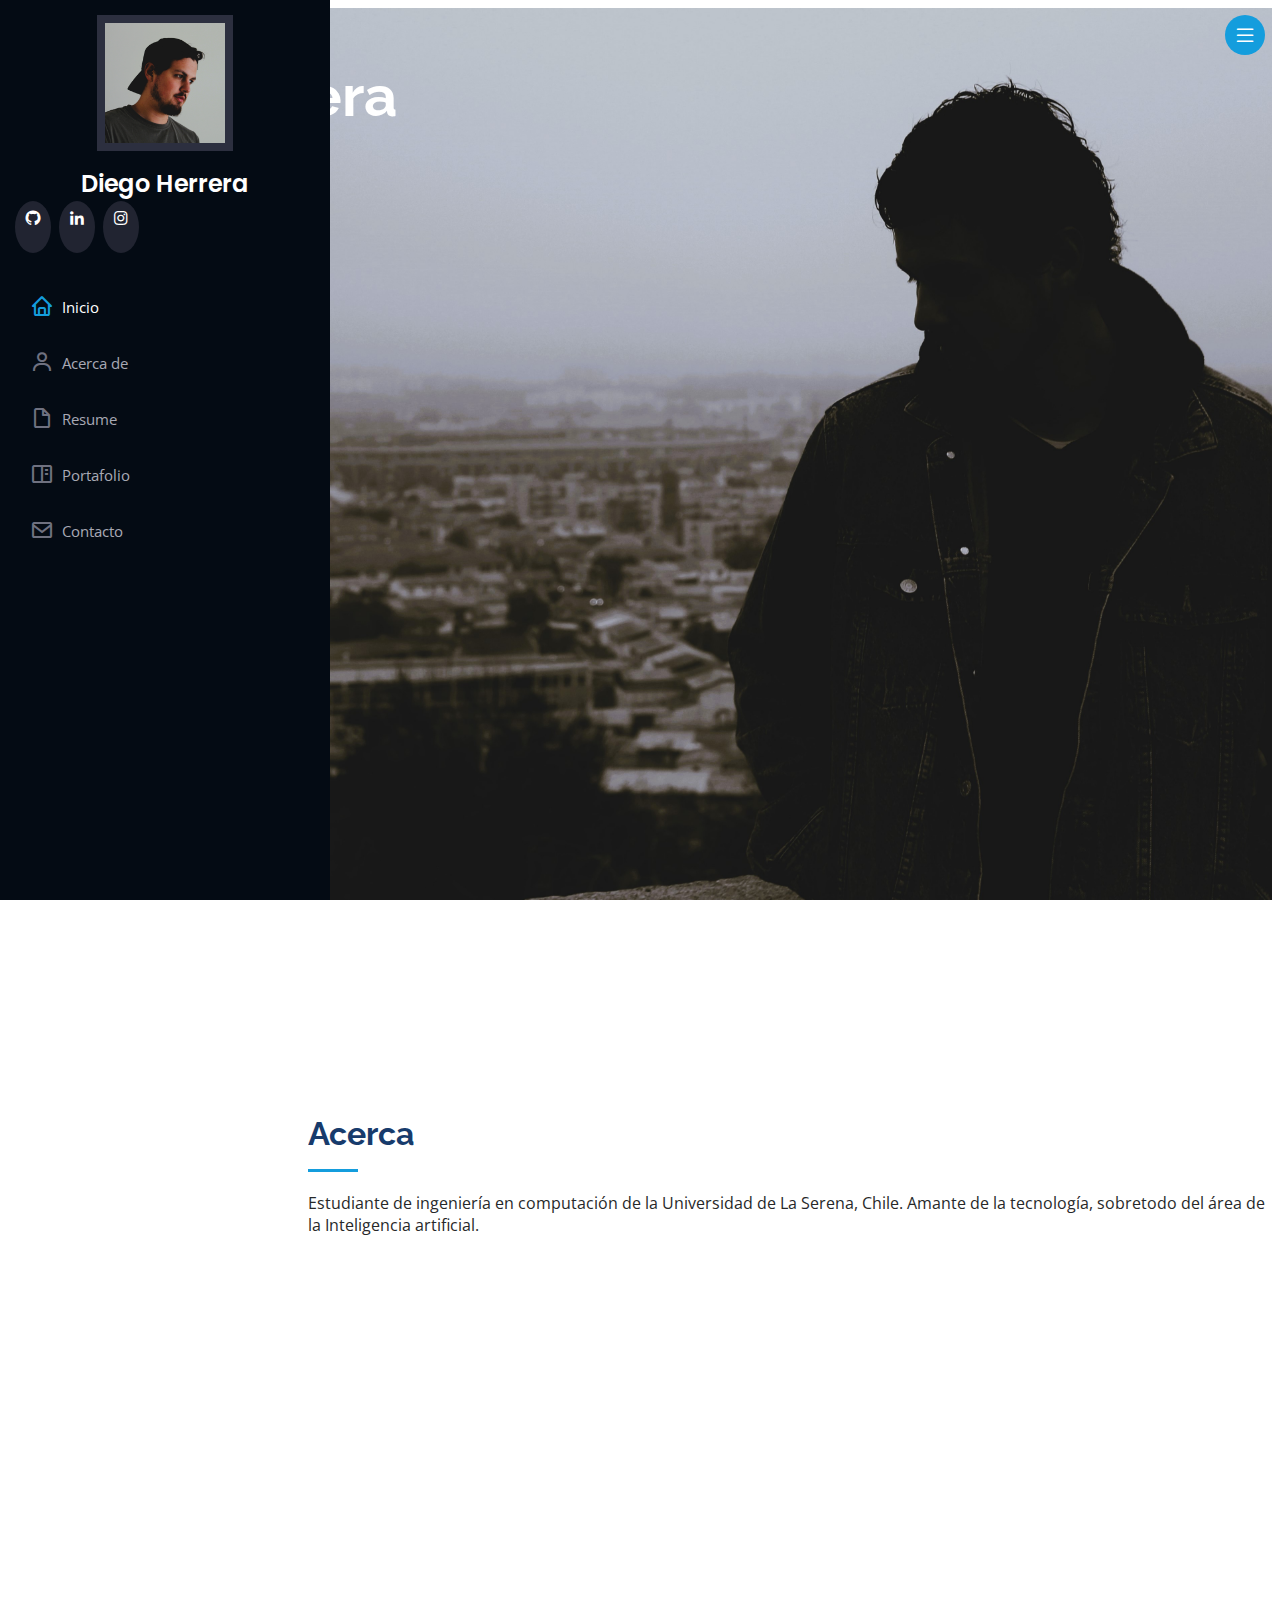
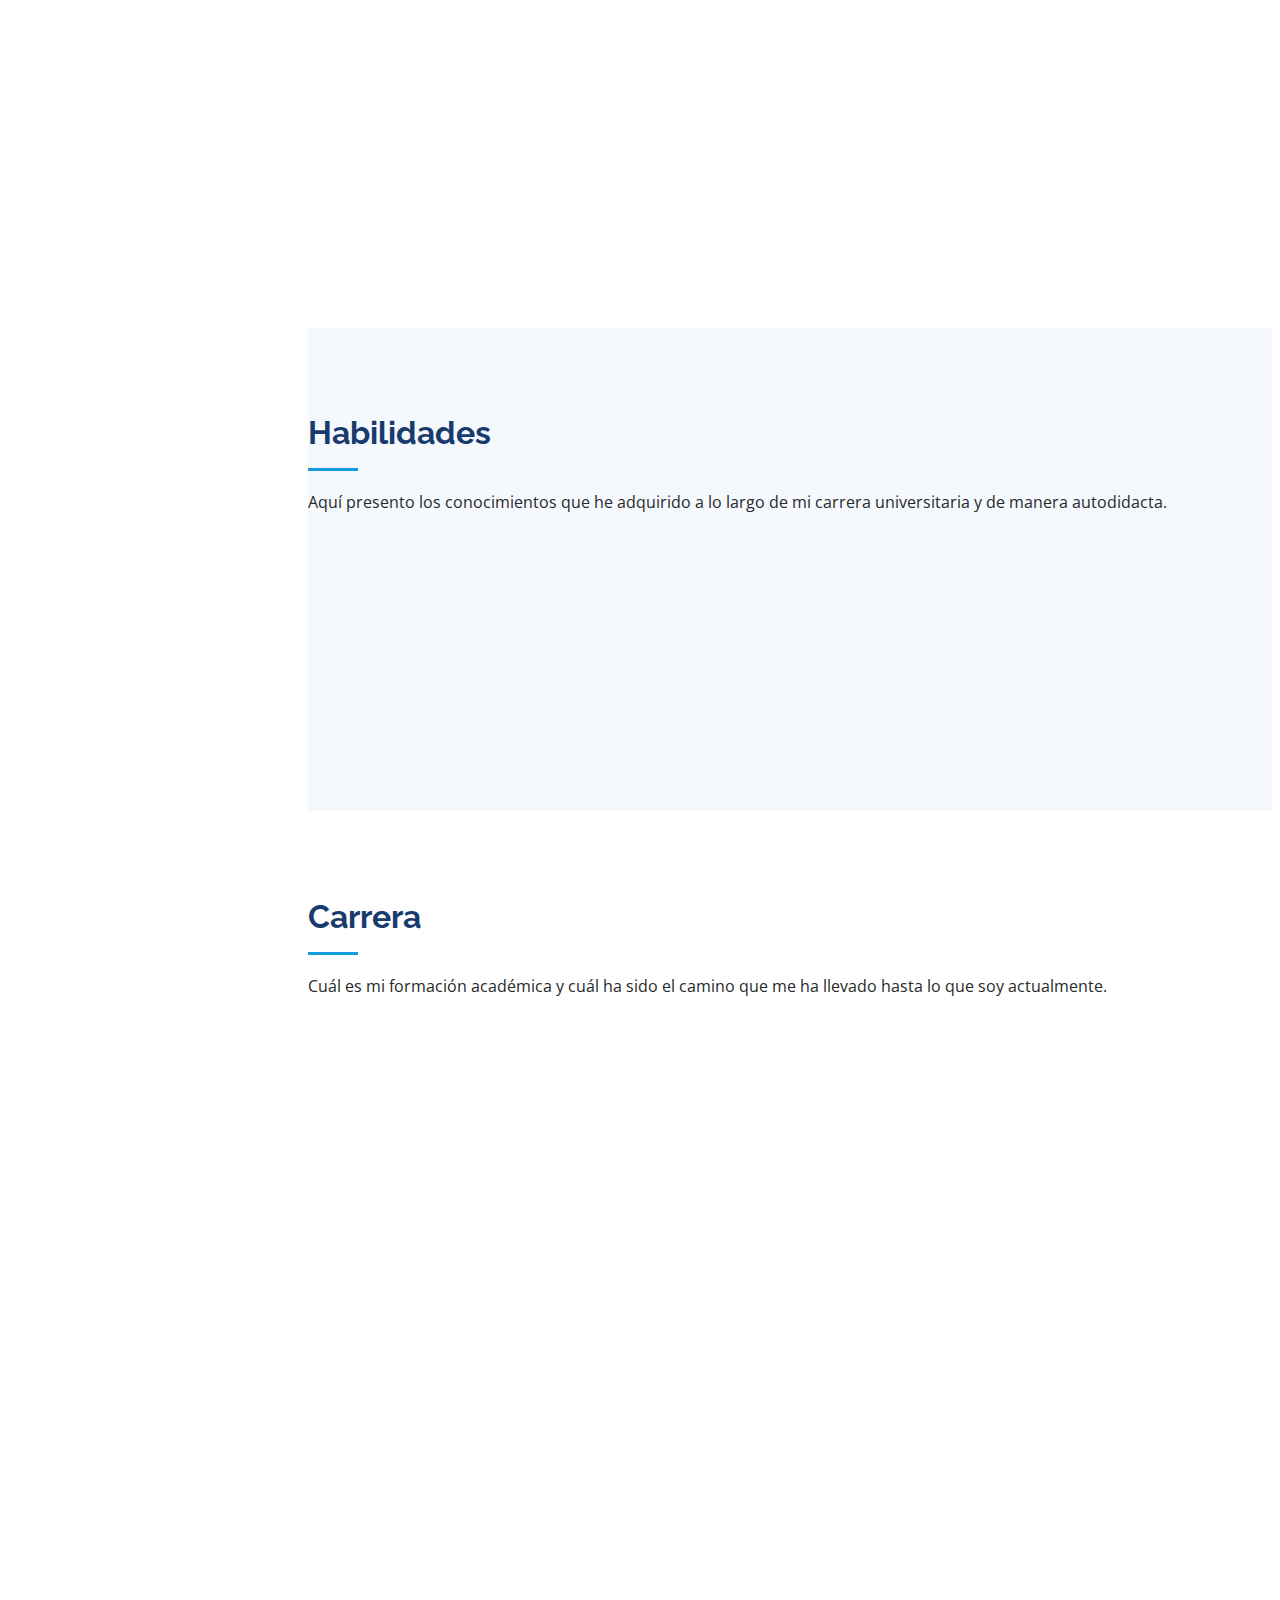
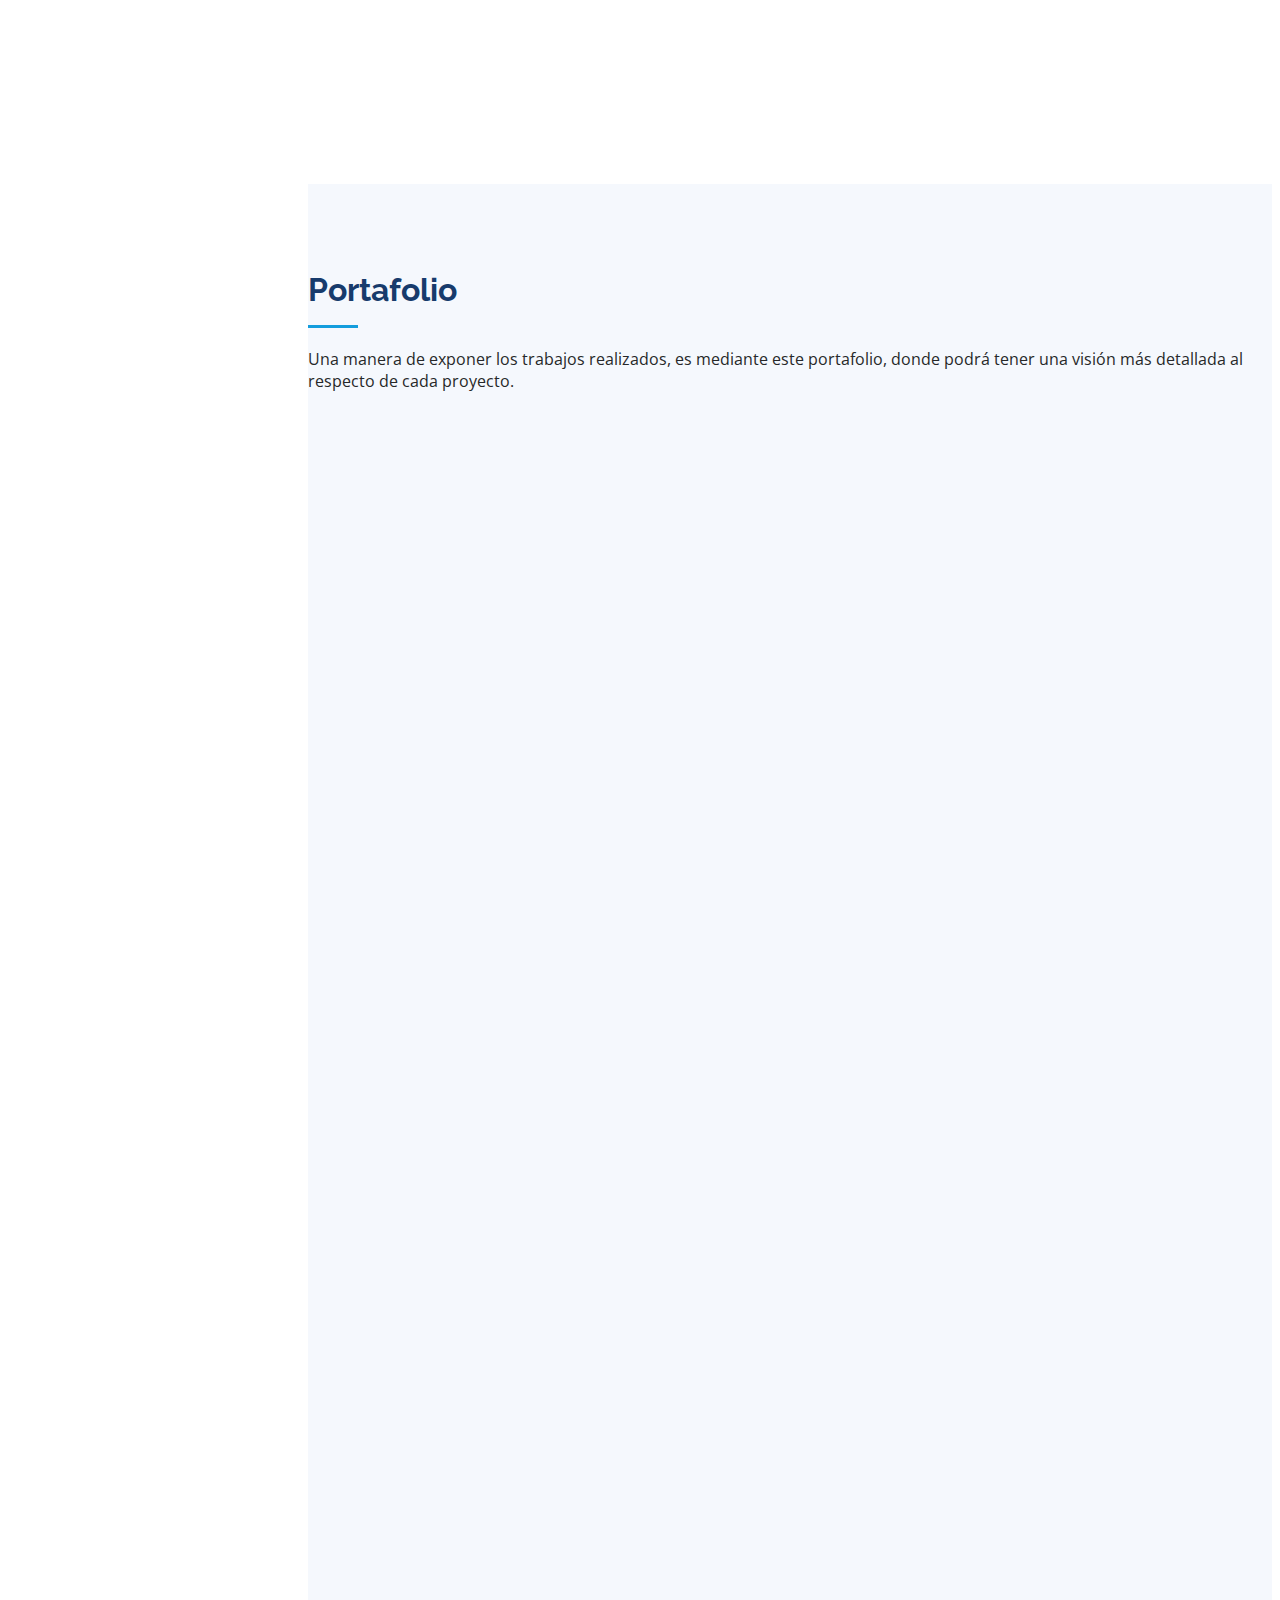
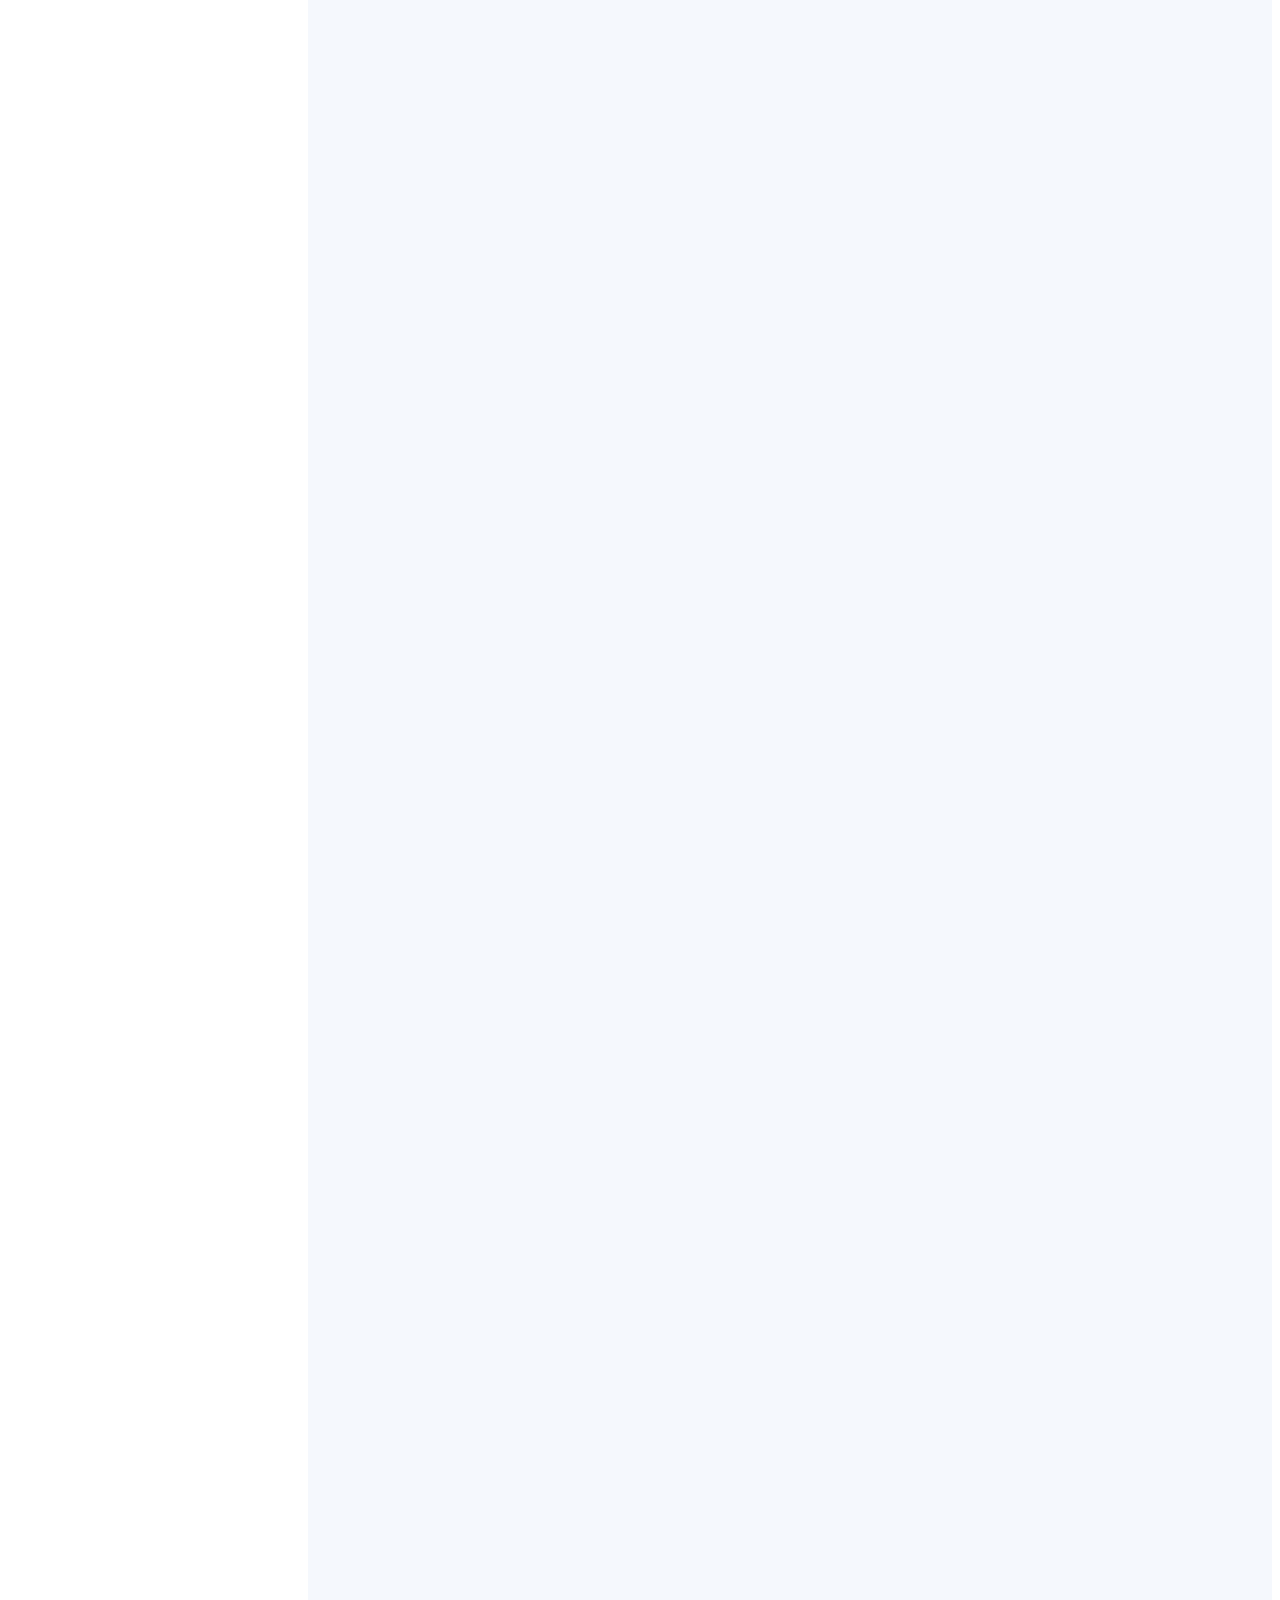
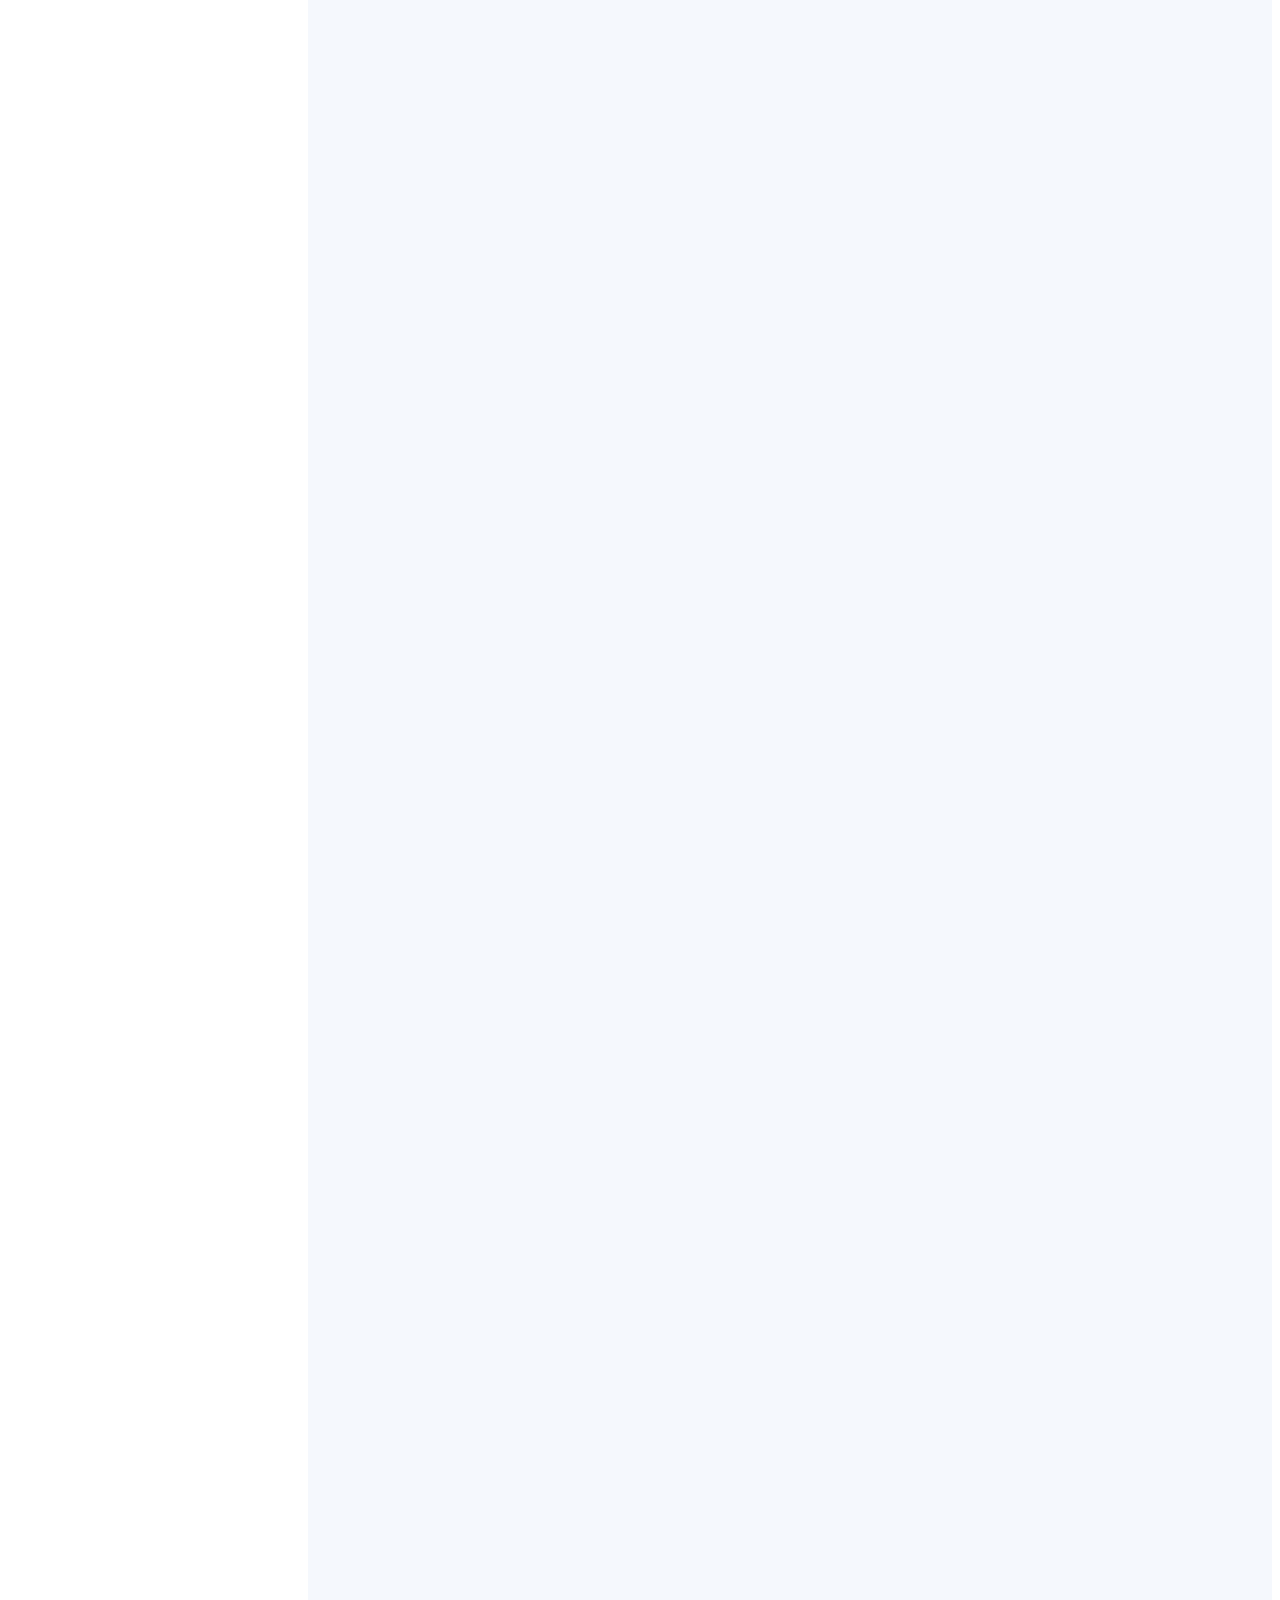
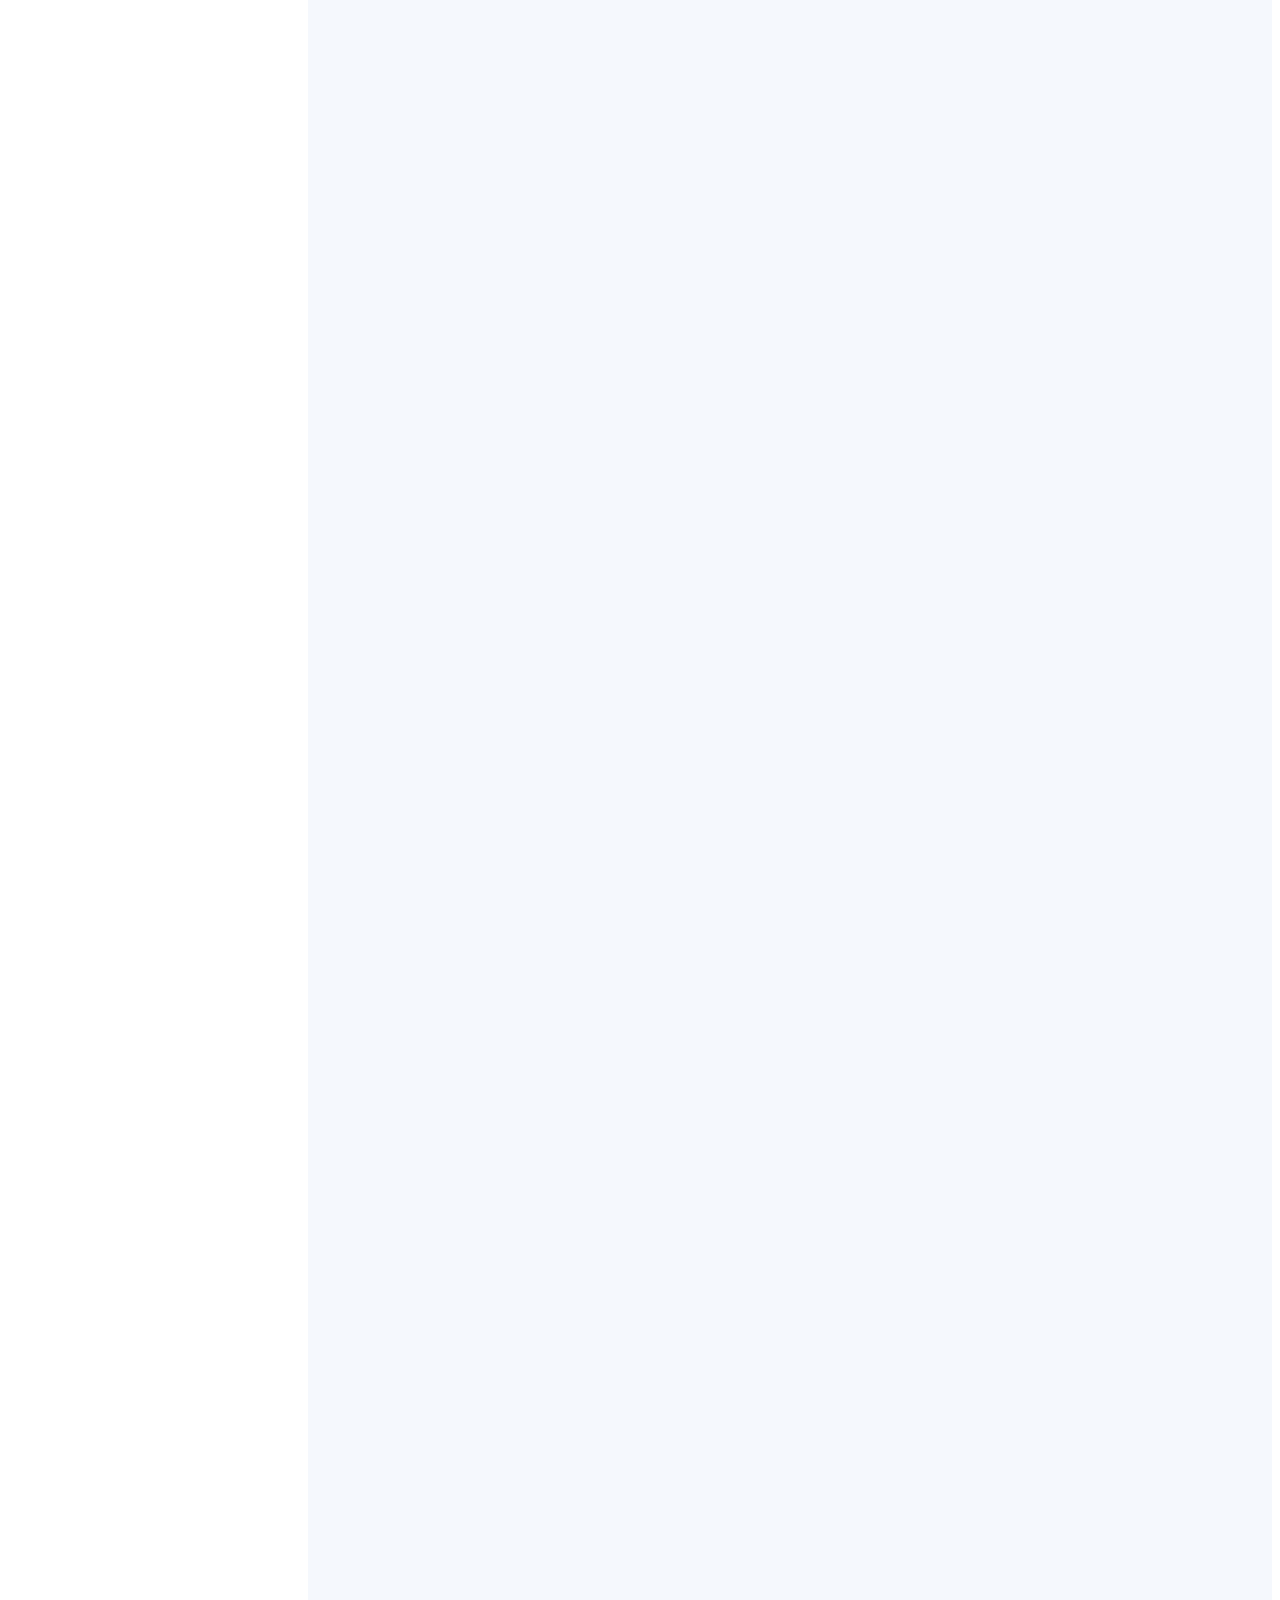
==== index.html @ 42b6eea6 "." ====
<!DOCTYPE html>
<html lang="en">

<head>
  <meta charset="utf-8">
  <meta content="width=device-width, initial-scale=1.0" name="viewport">

  <title>Diego Herrera - Portafolio</title>
  <meta content="" name="description">
  <meta content="" name="keywords">

  <!-- Favicons -->
  <link href="assets/img/logo-portfolio.png" rel="icon">
  <link href="assets/img/apple-touch-icon.png" rel="apple-touch-icon">

  <!-- Google Fonts -->
  <link
    href="https://fonts.googleapis.com/css?family=Open+Sans:300,300i,400,400i,600,600i,700,700i|Raleway:300,300i,400,400i,500,500i,600,600i,700,700i|Poppins:300,300i,400,400i,500,500i,600,600i,700,700i"
    rel="stylesheet">

  <!-- Vendor CSS Files -->
  <link href="assets/vendor/aos/aos.css" rel="stylesheet">
  <!-- <link href="assets/vendor/bootstrap/css/bootstrap.min.css" rel="stylesheet"> -->
  <link href="assets/vendor/bootstrap-icons/bootstrap-icons.css" rel="stylesheet">
  <link href="assets/vendor/boxicons/css/boxicons.min.css" rel="stylesheet">
  <link href="assets/vendor/glightbox/css/glightbox.min.css" rel="stylesheet">
  <!-- <link href="assets/vendor/swiper/swiper-bundle.min.css" rel="stylesheet"> -->
  <link rel="stylesheet" href="https://cdn.jsdelivr.net/npm/swiper@8/swiper-bundle.min.css" />
  <!-- CSS only -->
  <link href="https://cdn.jsdelivr.net/npm/bootstrap@5.2.2/dist/css/bootstrap.min.css" rel="stylesheet"
    integrity="sha384-Zenh87qX5JnK2Jl0vWa8Ck2rdkQ2Bzep5IDxbcnCeuOxjzrPF/et3URy9Bv1WTRi" crossorigin="anonymous">

  <!-- Template Main CSS File -->
  <link href="assets/css/style.css" rel="stylesheet">

  <!-- =======================================================
  * Template Name: iPortfolio - v3.8.1
  * Template URL: https://bootstrapmade.com/iportfolio-bootstrap-portfolio-websites-template/
  * Author: BootstrapMade.com
  * License: https://bootstrapmade.com/license/
  ======================================================== -->
</head>

<body>

  <!-- ======= Mobile nav toggle button ======= -->
  <i class="bi bi-list mobile-nav-toggle d-xl-none"></i>

  <!-- ======= Header ======= -->
  <header id="header">
    <div class="d-flex flex-column">

      <div class="profile">
        <img src="assets/img/profile-img.jpg" alt="" class="img-fluid rounded-circle">
        <h1 class="text-light"><a href="index.html">Diego Herrera</a></h1>
        <div class="social-links mt-3 text-center">
          <a href="https://github.com/DiegoHDLC" class="github"><i class="bx bxl-github"></i></a>

          <!-- <a href="#" class="google-plus"><i class="bx bxl-"></i></a> -->
          <a href="https://www.linkedin.com/in/dhdlc/" class="linkedin"><i class="bx bxl-linkedin"></i></a>
          <a href="https://www.instagram.com/dignacioherrera/" class="instagram"><i class="bx bxl-instagram"></i></a>
        </div>
      </div>

      <nav id="navbar" class="nav-menu navbar">
        <ul>
          <li><a href="#hero" class="nav-link scrollto active"><i class="bx bx-home"></i> <span>Inicio</span></a></li>
          <li><a href="#about" class="nav-link scrollto"><i class="bx bx-user"></i> <span>Acerca de</span></a></li>
          <li><a href="#resume" class="nav-link scrollto"><i class="bx bx-file-blank"></i> <span>Resume</span></a></li>
          <li><a href="#portfolio" class="nav-link scrollto"><i class="bx bx-book-content"></i>
              <span>Portafolio</span></a></li>
          <!-- <li><a href="#services" class="nav-link scrollto"><i class="bx bx-server"></i> <span>Servicios</span></a></li> -->
          <li><a href="#contact" class="nav-link scrollto"><i class="bx bx-envelope"></i> <span>Contacto</span></a></li>
        </ul>
      </nav><!-- .nav-menu -->
    </div>
  </header><!-- End Header -->

  <!-- ======= Hero Section ======= -->
  <section id="hero" class="d-flex flex-column justify-content-center align-items-center">
    <div class="hero-container" data-aos="fade-in">
      <h1>Diego Herrera</h1>
      <p> Soy <span class="typed" data-typed-items="Ing. de Software, Desarrollador IA"></span></p>
    </div>
  </section><!-- End Hero -->

  <main id="main">

    <!-- ======= About Section ======= -->
    <section id="about" class="about">
      <div class="container">

        <div class="section-title">
          <h2>Acerca</h2>
          <p>Estudiante de ingeniería en computación de la Universidad de La Serena, Chile. Amante de la tecnología,
            sobretodo del área de la Inteligencia artificial.</p>
        </div>

        <div class="row">
          <div class="col-lg-4" data-aos="fade-right">
            <img src="assets/img/profile-img.jpg" class="img-fluid" alt="">
          </div>
          <div class="col-lg-8 pt-4 pt-lg-0 content" data-aos="fade-left">
            <h3>Ingeniero de software &amp; Desarrollador IA</h3>
            <p class="fst-italic">
              Las principales cualidades de un ingeniero de software son la creatividad y la capacidad de implementar
              soluciones mediante el uso de software.
            </p>
            <div class="row">
              <div class="col-lg-6">
                <ul>
                  <li><i class="bi bi-chevron-right"></i> <strong>Ciudad:</strong> <span>La Serena, Chile</span></li>
                  <li><i class="bi bi-chevron-right"></i> <strong>Email:</strong>
                    <span>dherreradelacalle@gmail.com</span>
                  </li>
                </ul>
              </div>
              <div class="col-lg-6">
                <ul>
                  <li><i class="bi bi-chevron-right"></i> <strong>Edad:</strong> <span>28</span></li>
                </ul>
              </div>
            </div>
            <p>
              Flexible para trabajar en cualquier ambiente necesario. Soy capaz de trabajar bien tanto en equipo como
              por iniciativa propia.
            </p>
            <div class="justify-content-start mt-3">
              <!-- add a button  -->
              <a href="https://drive.google.com/file/d/1DGC_1bHfrs3wkeaYCVHKYukwX41l6ERy/view?usp=share_link">
                <button type="button">Descargar CV</button>
              </a>
            </div>
          </div>
        </div>
      </div>
    </section><!-- End About Section -->

    <!-- ======= Facts Section ======= -->
    <!-- <section id="facts" class="facts">
      <div class="container">

        <div class="section-title">
          <h2>Facts</h2>
          <p></p>
        </div>

        <div class="row no-gutters">

          <div class="col-lg-3 col-md-6 d-md-flex align-items-md-stretch" data-aos="fade-up">
            <div class="count-box">
              <i class="bi bi-emoji-smile"></i>
              <span data-purecounter-start="0" data-purecounter-end="232" data-purecounter-duration="1" class="purecounter"></span>
              <p><strong>Happy Clients</strong> consequuntur quae</p>
            </div>
          </div>

          <div class="col-lg-3 col-md-6 d-md-flex align-items-md-stretch" data-aos="fade-up" data-aos-delay="100">
            <div class="count-box">
              <i class="bi bi-journal-richtext"></i>
              <span data-purecounter-start="0" data-purecounter-end="521" data-purecounter-duration="1" class="purecounter"></span>
              <p><strong>Projects</strong> adipisci atque cum quia aut</p>
            </div>
          </div>

          <div class="col-lg-3 col-md-6 d-md-flex align-items-md-stretch" data-aos="fade-up" data-aos-delay="200">
            <div class="count-box">
              <i class="bi bi-headset"></i>
              <span data-purecounter-start="0" data-purecounter-end="1453" data-purecounter-duration="1" class="purecounter"></span>
              <p><strong>Hours Of Support</strong> aut commodi quaerat</p>
            </div>
          </div>

          <div class="col-lg-3 col-md-6 d-md-flex align-items-md-stretch" data-aos="fade-up" data-aos-delay="300">
            <div class="count-box">
              <i class="bi bi-people"></i>
              <span data-purecounter-start="0" data-purecounter-end="32" data-purecounter-duration="1" class="purecounter"></span>
              <p><strong>Hard Workers</strong> rerum asperiores dolor</p>
            </div>
          </div>

        </div>

      </div> -->
    <!-- </section>End Facts Section -->

    <!-- ======= Skills Section ======= -->
    <section id="skills" class="skills section-bg">
      <div class="container">

        <div class="section-title">
          <h2>Habilidades</h2>
          <p>Aquí presento los conocimientos que he adquirido a lo largo de mi carrera universitaria y de manera
            autodidacta.</p>
        </div>
        <div class="row skills-content">

          <div data-aos="fade-up">

            <ul type="A">
              <li>Conocimientos sólidos en C#, Python y Java.</li>

              <li>Fuerte entendimiento en los principios del diseño, ingeniería de software,
                ciclos de vida ágiles y testing.</li>

              <li>Análisis entratégico para la resolución de problemas desde el punto de vista del software.</li>

              <li>Experiencia en backend, desarrollo de APIs y tecnologías devops, incluyendo arquitecturas de
                microservicio (AWS, Google Cloud Platform, DigitalOcean).</li>

              <li>Actitud positiva y fuerte trabajo en ética, con un enfoque en la calidad de
                software y desempeño.</li>

              <li>Capacidad de trabajar en equipo y liderar proyectos.</li>

              <li>
                Nivel de inglés B2.
              </li>
            </ul>
          </div>

          <div class="col-lg-6" data-aos="fade-up" data-aos-delay="100">
          </div>

        </div>

      </div>
    </section><!-- End Skills Section -->

    <!-- ======= Resume Section ======= -->
    <section id="resume" class="resume">
      <div class="container">
        <div class="section-title">
          <h2>Carrera</h2>
          <p>Cuál es mi formación académica y cuál ha sido el camino que me ha llevado hasta lo que soy actualmente.</p>
        </div>

        <div class="row">
          <div class="col-lg-6" data-aos="fade-up">
            <h3 class="resume-title">Currículum</h3>
            <div class="resume-item pb-0">
              <h4>Diego Herrera</h4>
              <p><em>Estudiante con 5 años de estudios, apasionado por el software y el conocimiento que lleve a obtener
                  el máximo potencial como ingeniero de software y persona.</em></p>
              <ul>

              </ul>
            </div>

            <h3 class="resume-title">Educación</h3>
            <div class="resume-item">
              <h4>Ingeniería en Computación</h4>
              <h5>2018 - 2023</h5>
              <p><em>Universidad de La Serena, La Serena, Chile</em></p>
              <p>El enfoque de la carrera y el cuál he tomado, es en el desarrollo profesional como ingenieríero de
                software, especializado en diseño, desarrollo, levantamiento de requerimientos, gestión de riesgos y
                Software Quality Assurance (SQA).</p>
            </div>
            <div class="resume-item">
              <h4>Machine Learning for Software Engineers</h4>
              <h5>2022</h5>
              <p><em>Educative.io</em></p>
              <p>Curso de machine learning aplicando herramientas como: NumPy, pandas, scikit-learn, XGBoost,
                TensorFlow, y Keras. Creado con la colaboración de expertos de Google, Microsoft, Amazon y Apple.</p>
            </div>
            <div class="resume-item">
              <h4>Scientific Computing with Python</h4>
              <h5>2022</h5>
              <p><em>freeCodeCamp</em></p>
              <p>Curso impartido por el profesor Dr. Charles Severances, de la Escuela de Información de la Universidad
                de Michigan. Orientado a la programación, diseño de base de datos y desarrollo web, utilizando Python 3.
              </p>
            </div>
            <div class="resume-item">
              <h4>Preliminary English Test (PET)</h4>
              <h5>2022</h5>
              <p><em>Universidad de La Serena, Chile</em></p>
              <p>Certificado de nivel intermedio que pertenece a la familia de Exámenes Cambridge English.</p>
            </div>
            <div class="resume-item">
              <h4>Certificado Cloud Computing Google</h4>
              <h5>2021</h5>
              <p><em>Google Actívate, Google</em></p>
              <p>Curso de Cloud Computing, enfocado en la infraestructura, seguridade e innovación y transformación
                tecnológica.</p>
            </div>



          </div>
          <div class="col-lg-6" data-aos="fade-up" data-aos-delay="100">
            <h3 class="resume-title">Proyectos</h3>
            <div class="resume-item">
              <h4>WEB CUT</h4>
              <h5>2022</h5>
              <!-- <p><em>Experion, New York, NY </em></p> -->
              <p>Sitio web para la Central Unitaria de Trabajadores de Chile, Provincia Elqui.</p>
              <!-- bold p -->
              <p class="fw-bold">Cargo: Líder equipo Front-End</p>
              <ul>
                <li>Diseñador de la sección pública y administrativa del sitio</li>
                <li>Integración de Bootstrap 5.2</li>
              </ul>
            </div>
            <div class="resume-item">
              <h4>MAKE IT ULS</h4>
              <h5>2022 - present</h5>
              <!-- <p><em>Experion, New York, NY </em></p> -->
              <p>Fondo concursable realizado por la Universidad de La Serena, para la creación de prototipos de
                software. </p>
              <p class="fw-bold">Cargo: Director de proyecto</p>
              <p> Se presentó DISTO como idea a ser financiada, quedando esta seleccionada. El fin de haber aplicado a
                este concurso, es hacer más accesible y práctica la utilización de este software, el cual tiene como
                función: ayudar a personas afectadas por la tartamudez. Los objetivos principales fueron los siguientes:
              </p>
              <ul>
                <li>Desarrollar una aplicación para dispositivos Android</li>
                <li>Desarrollar una interfaz de usuario</li>
                <li>Probar aplicación en un caso de uso real</li>
              </ul>
            </div>
            <div class="resume-item">
              <h4>MINDCL</h4>
              <h5>Sep 2022</h5>
              <!-- <p><em>Experion, New York, NY </em></p> -->
              <p class="fw-bold">Cargo: Desarrollador</p>
              <p>Práctica profesional, en la cuál se hizo un levantamiento de sitios web utilizando el framework Django.
                Sitios enfocados al análisis de datos y minería, en los cuales también se realizaron tareas como:

              </p>
              <ul>
                <li>Mejoras en el análisis de datos</li>
                <li>Migración de APIs</li>
                <li>Implementación de bots de telegram</li>
                <li>Puesta en marcha de máquinas virtuales en Digital Ocean</li>
              </ul>
            </div>


            <div class="resume-item">
              <h4>DISTO</h4>
              <h5>2021 - presente</h5>
              <!-- <p><em>Experion, New York, NY </em></p> -->
              <p class="fw-bold">Cargo: Desarrollador</p>
              <p>Proyecto el cual tiene como principal enfoque, prestar ayuda, mediante software, a personas afectadas
                por la tartamudez, especificamente disfemia tónica.</p>
              <p>Dentro de sus principales características se encuentran: </p>
              <ul>
                <li>Utilización de algoritmos de procesamiento de lenguaje natural</li>
                <li>Aplicación de redes neuronales recurrentes </li>
                <li>Transcripción de voz a texto en tiempo real</li>
                <li>Conversión de texto a voz</li>
                <li>Algoritmo de aprendizaje personalizado</li>
              </ul>
            </div>
            <div class="resume-item">
              <h4>Implementación de servidor Asterisk</h4>
              <h5>Dic 2021</h5>
              <p>Se implementó un servidor de comunicaciones para
                empresas, mediante el software Asterisk, Hamachi y
                Zoiper en Linux.</p>
              <p class="fw-bold">Cargo: Desarrollador</p>

            </div>
            <div class="resume-item">
              <h4>YUPY</h4>
              <h5>Dic 2022</h5>
              <p>Aplicación para indexar y buscar subtítulos de videos de Youtube, utilizando Elasticsearch.
                Desarrollada para Android, mediante el framework de Google, Flutter.</p>
              <p class="fw-bold">Cargo: Desarrollador</p>
              <p>Dentro de las principales características, se encuentran:</p>
              <ul>
                <li>Levantamiento de servidor Ubuntu en máquina virtual de Google Cloud Platform</li>
                <li>Desarrollo Front-End en Flutter</li>
                <li>Desarrollo Back-End en Python, utilizando Elasticsearch como motor de indexación y búsqueda</li>
              </ul>


            </div>
            <div class="resume-item">
              <h4>MusicANTLR</h4>
              <h5>Ago 2021</h5>
              <p>Programa para la creación y reproducción de partituras
                musicales mediante un lenguaje propio, utilizando la
                herramienta ANTLR.</p>
              <p class="fw-bold">Cargo: Desarrollador</p>

            </div>
          </div>
        </div>

      </div>
    </section><!-- End Resume Section -->

    <!-- ======= Portfolio Section ======= -->
    <section id="portfolio" class="portfolio section-bg">
      <div class="container">

        <div class="section-title">
          <h2>Portafolio</h2>
          <p>Una manera de exponer los trabajos realizados, es mediante este portafolio, donde podrá tener una visión
            más detallada al respecto de cada proyecto.</p>
        </div>

        <div class="row" data-aos="fade-up">
          <div class="col-lg-12 d-flex justify-content-center">
            <ul id="portfolio-flters">
              <li data-filter="*" class="filter-active">Todo</li>
              <li data-filter=".filter-app">APP</li>
              <li data-filter=".filter-web">WEB</li>
            </ul>
          </div>
        </div>

        <div class="row portfolio-container" data-aos="fade-up" data-aos-delay="100">

          <div class="col-lg-4 col-md-6 portfolio-item filter-app">
            <div class="portfolio-wrap">
              <img src="assets/img/portfolio/disto-por.png" class="img-fluid" alt="">
              <div class="portfolio-links">
                <a href="#" title="More Details"><i class="bx bx-link"></i></a>
              </div>
            </div>
          </div>

          <div class="col-lg-4 col-md-6 portfolio-item filter-web">
            <div class="portfolio-wrap">
              <img src="assets/img/portfolio/cut-elqui-por.png" class="img-fluid" alt="">
              <div class="portfolio-links">
                <a href="#" title="More Details"><i class="bx bx-link"></i></a>
              </div>
            </div>
          </div>
          <div class="col-lg-4 col-md-6 portfolio-item filter-web">
            <div class="portfolio-wrap">
              <img src="assets/img/portfolio/mindcl-por.png" class="img-fluid" alt="">
              <div class="portfolio-links">
                <a href="#" title="More Details"><i class="bx bx-link"></i></a>
              </div>
            </div>
          </div>

          <div class="col-lg-4 col-md-6 portfolio-item filter-app">
            <div class="portfolio-wrap">
              <img src="assets/img/portfolio/musicantlr-por.png" class="img-fluid" alt="">
              <div class="portfolio-links">
                <a href="#" title="More Details"><i class="bx bx-link"></i></a>
              </div>
            </div>
          </div>

          <div class="col-lg-4 col-md-6 portfolio-item filter-app">
            <div class="portfolio-wrap">
              <img src="assets/img/portfolio/yupy-por.png" class="img-fluid" alt="">
              <div class="portfolio-links">
                <a href="#" title="More Details"><i class="bx bx-link"></i></a>
              </div>
            </div>
          </div>

          <div class="col-lg-4 col-md-6 portfolio-item filter-app">
            <div class="portfolio-wrap">
              <img src="assets/img/portfolio/asterisk-por.png" class="img-fluid" alt="">
              <div class="portfolio-links">
                <a href="#" title="More Details"><i class="bx bx-link"></i></a>
              </div>
            </div>
          </div>

          <div class="col-lg-4 col-md-6 portfolio-item filter-app">
            <div class="portfolio-wrap">
              <img src="assets/img/portfolio/makeit-por.png" class="img-fluid" alt="">
              <div class="portfolio-links">
                <a href="#" title="More Details"><i class="bx bx-link"></i></a>
              </div>
            </div>
          </div>

        </div>
      </div>
    </section><!-- End Portfolio Section -->

    <!-- ======= Contact Section ======= -->
    <section id="contact" class="contact">
      <div class="container">

        <div class="section-title">
          <h2>Contacto</h2>
          <p>Muchas gracias por visitar mi portafolio. Si deseas contactarme, lo puedes haces a través del siguiente
            formulario:</p>
        </div>

        <div class="row" data-aos="fade-in">

          <div class="col d-flex align-items-stretch">
            <div class="info">
              <div class="address">
                <i class="bi bi-geo-alt"></i>
                <h4>Ubicación:</h4>
                <p>La Serena, Chile</p>
              </div>

              <div class="email">
                <i class="bi bi-envelope"></i>
                <h4>Correo:</h4>
                <p>dherreradelacalle@gmail.com</p>
              </div>

              <div class="mapouter">
                <div class="gmap_canvas"><iframe width="100%" height="290" id="gmap_canvas"
                    src="https://maps.google.com/maps?q=La%20serena,%20Chile&t=&z=13&ie=UTF8&iwloc=&output=embed"
                    frameborder="0" scrolling="no" marginheight="0" marginwidth="0"></iframe><a
                    href="https://123movies-to.org"></a><br>
                  <style>
                    .mapouter {
                      position: relative;
                      text-align: right;
                      height: 290px;
                      width: 100%;
                    }
                  </style><a href="https://www.embedgooglemap.net">google maps html embed</a>
                  <style>
                    .gmap_canvas {
                      overflow: hidden;
                      background: none !important;
                      height: 290px;
                      width: 100%;
                    }
                  </style>
                </div>
              </div>


            </div>

          </div>

          <!-- <div class="col-lg-7 mt-5 mt-lg-0 d-flex align-items-stretch">
            <form action="forms/contact.php" method="post" role="form" class="php-email-form">
              <div class="row">
                <div class="form-group col-md-6">
                  <label for="name">Your Name</label>
                  <input type="text" name="name" class="form-control" id="name" required>
                </div>
                <div class="form-group col-md-6">
                  <label for="name">Your Email</label>
                  <input type="email" class="form-control" name="email" id="email" required>
                </div>
              </div>
              <div class="form-group">
                <label for="name">Subject</label>
                <input type="text" class="form-control" name="subject" id="subject" required>
              </div>
              <div class="form-group">
                <label for="name">Message</label>
                <textarea class="form-control" name="message" rows="10" required></textarea>
              </div>
              <div class="my-3">
                <div class="loading">Loading</div>
                <div class="error-message"></div>
                <div class="sent-message">Your message has been sent. Thank you!</div>
              </div>
              <div class="text-center"><button type="submit">Send Message</button></div>
            </form>

          </div> -->

        </div>

      </div>
    </section><!-- End Contact Section -->

  </main><!-- End #main -->

  <!-- ======= Footer ======= -->
  <!-- <footer id="footer">
    <div class="container">
      <div class="copyright">
        &copy; Copyright <strong><span>iPortfolio</span></strong>
      </div>
      <div class="credits"> -->
  <!-- All the links in the footer should remain intact. -->
  <!-- You can delete the links only if you purchased the pro version. -->
  <!-- Licensing information: https://bootstrapmade.com/license/ -->
  <!-- Purchase the pro version with working PHP/AJAX contact form: https://bootstrapmade.com/iportfolio-bootstrap-portfolio-websites-template/ -->
  <!-- Designed by <a href="https://bootstrapmade.com/">BootstrapMade</a>
      </div>
    </div>
  </footer>End  Footer -->

  <a href="#" class="back-to-top d-flex align-items-center justify-content-center"><i
      class="bi bi-arrow-up-short"></i></a>

  <!-- Vendor JS Files -->
  <script src="assets/vendor/purecounter/purecounter_vanilla.js"></script>
  <script src="assets/vendor/aos/aos.js"></script>
  <!-- <script src="assets/vendor/bootstrap/js/bootstrap.bundle.min.js"></script> -->
  <script src="assets/vendor/glightbox/js/glightbox.min.js"></script>
  <script src="assets/vendor/isotope-layout/isotope.pkgd.min.js"></script>
  <!-- <script src="assets/vendor/swiper/swiper-bundle.min.js"></script> -->
  <script src="https://cdn.jsdelivr.net/npm/swiper@8/swiper-bundle.min.js"></script>
  <script src="assets/vendor/typed.js/typed.min.js"></script>
  <script src="assets/vendor/waypoints/noframework.waypoints.js"></script>
  <script src="assets/vendor/php-email-form/validate.js"></script>

  <!-- JavaScript Bundle with Popper -->
  <script src="https://cdn.jsdelivr.net/npm/bootstrap@5.2.2/dist/js/bootstrap.bundle.min.js"
    integrity="sha384-OERcA2EqjJCMA+/3y+gxIOqMEjwtxJY7qPCqsdltbNJuaOe923+mo//f6V8Qbsw3"
    crossorigin="anonymous"></script>

  <!-- Template Main JS File -->
  <script src="assets/js/main.js"></script>

  <!-- EMAIL -->
  <script src="https://smtpjs.com/v3/smtp.js"></script>
  <script type="text/javascript">
    function sendEmail() {
      if (document.getElementById('name').value == "" || document.getElementById('email').value == "" || document.getElementById('message').value == "") {
        alert("Por favor rellene todos los campos");
      } else {
        Email.send({
          Host: "smtp.elasticemail.com",
          Username: "dherreradelacalle@gmail.com",
          Password: "4F0173AEA29621376E053E39D4ED963156E4",
          To: 'dherreradelacalle@gmail.com',
          From: "dherreradelacalle@gmail.com",
          Subject: "CONTACTO: " + document.getElementById('subject').value,
          Body: "Nombre:" + document.getElementById("name").value + "<br> Email: " + document.getElementById("email").value + "<br> Mensaje: " + document.getElementById("message").value,
        }).then(
          message => alert("Mensaje enviado con éxito")

        );
        //clear form message
        document.getElementById("message").value = ""
      }
    }
  </script>

</body>



</html>
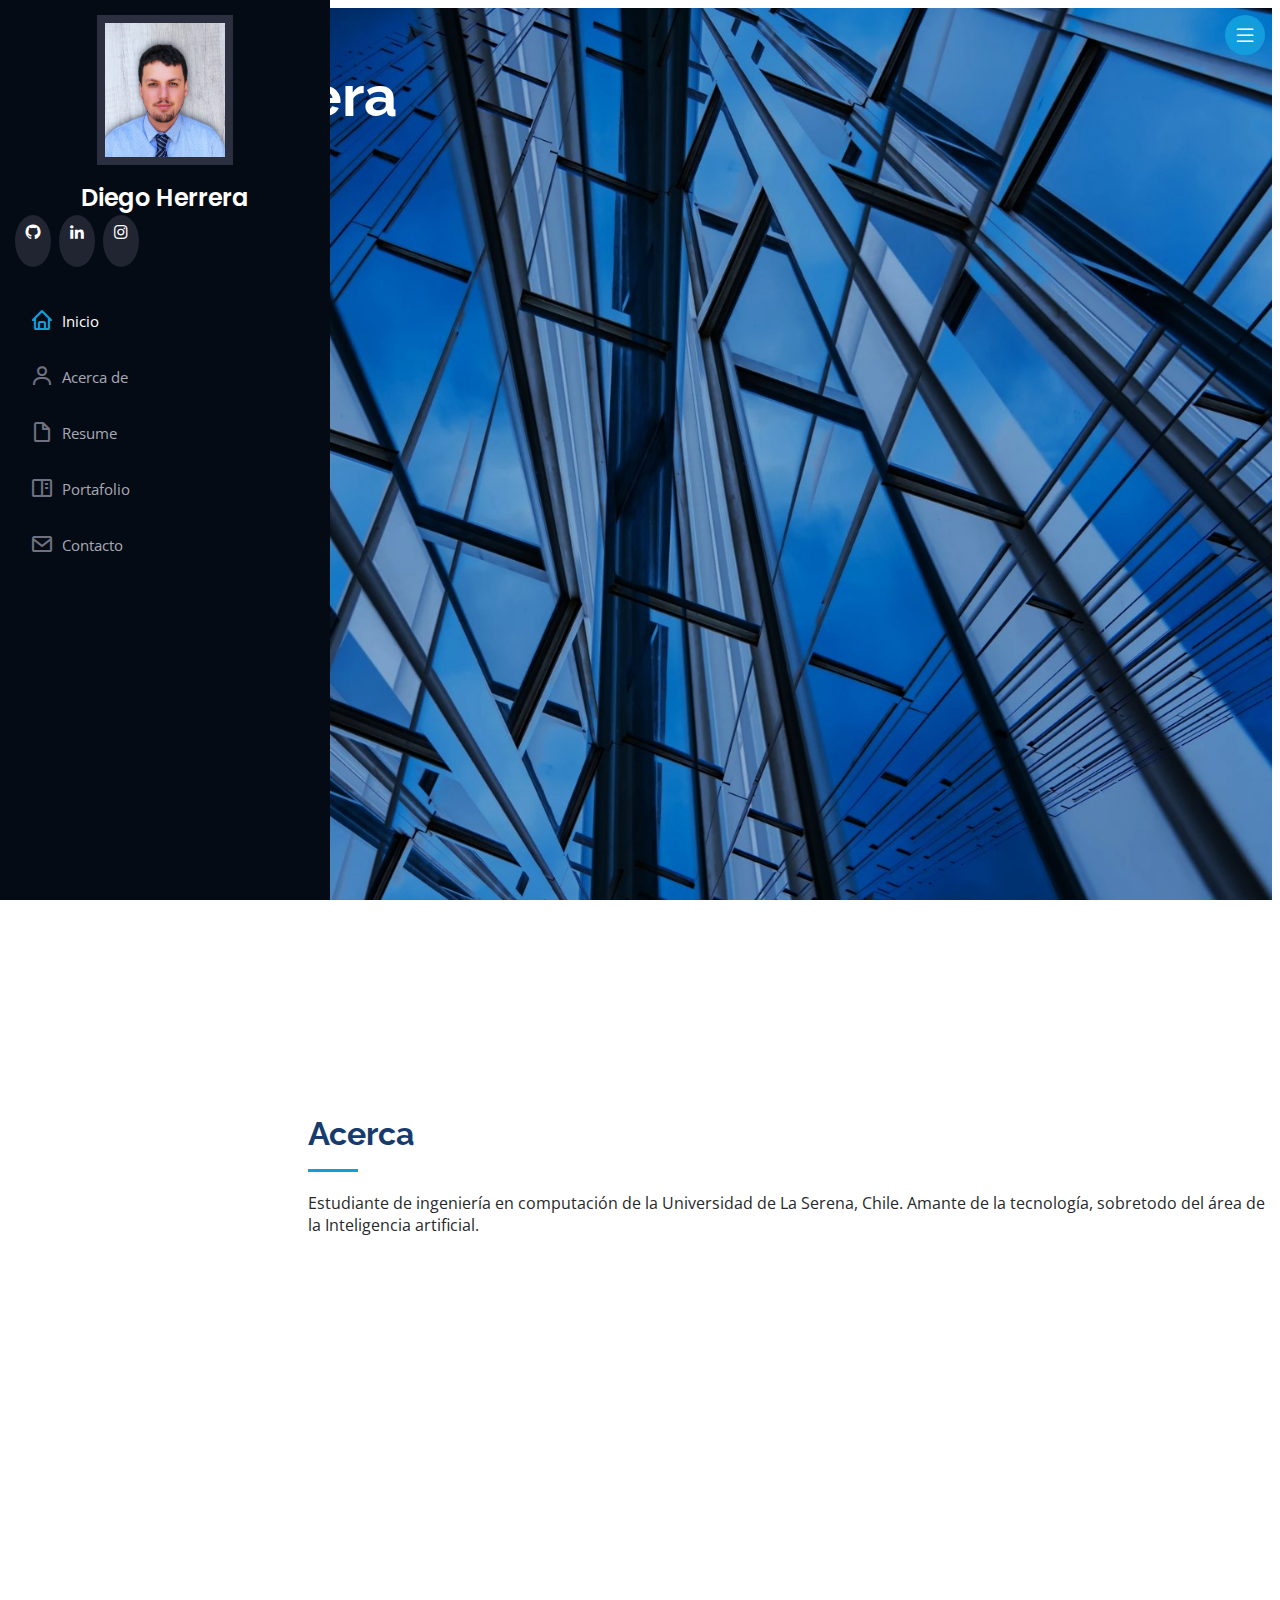
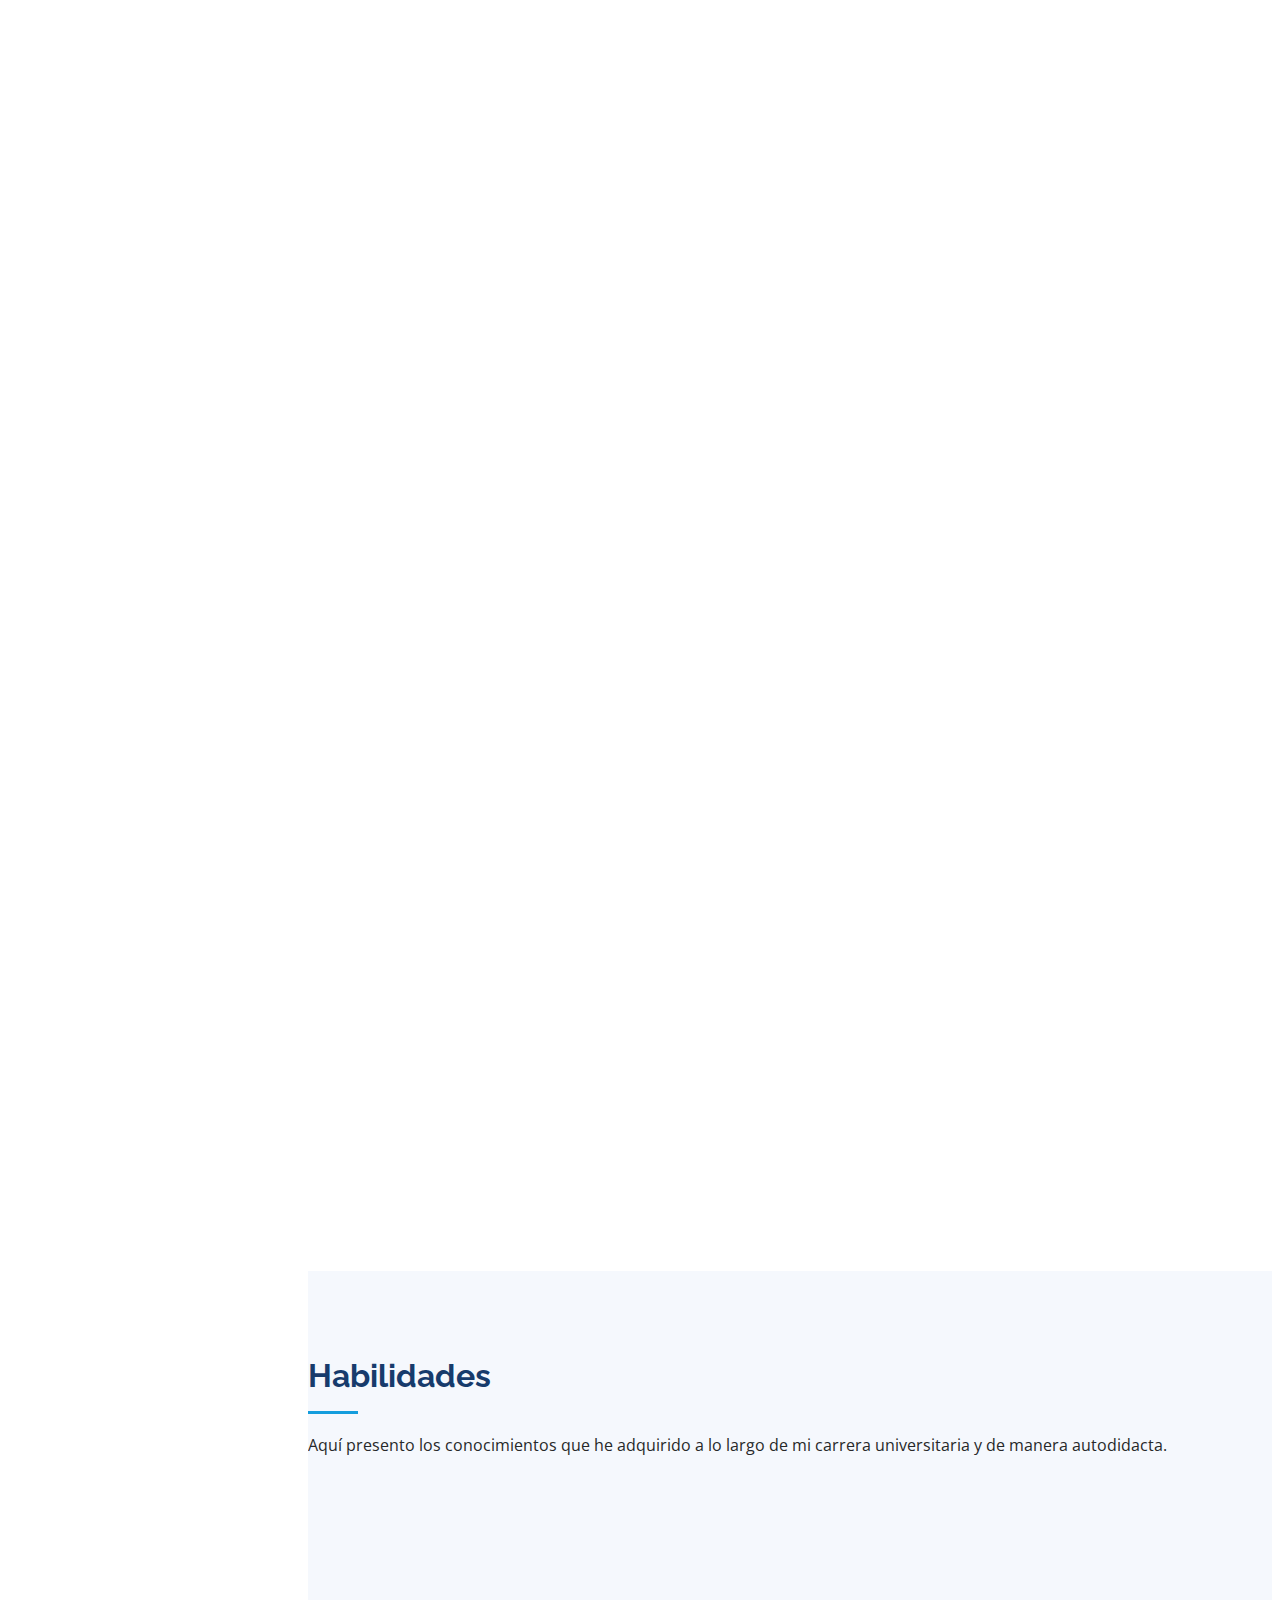
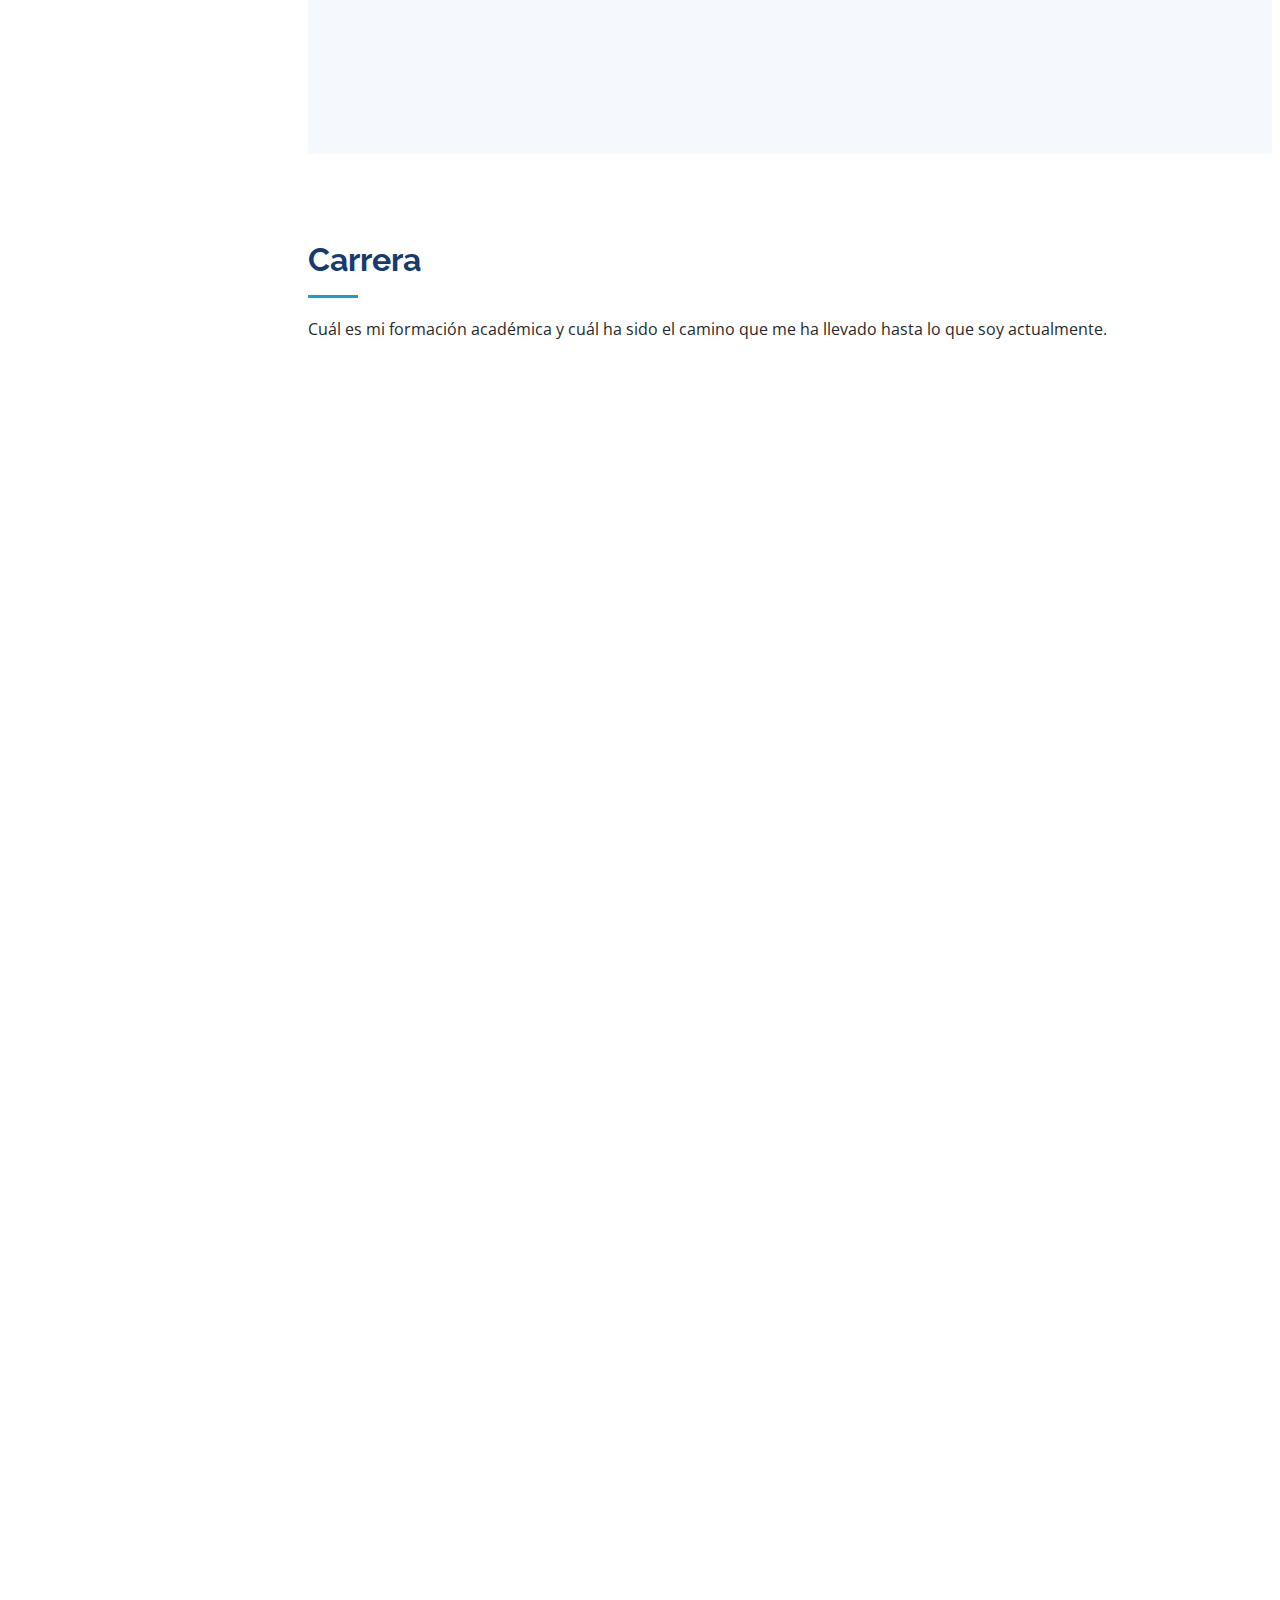
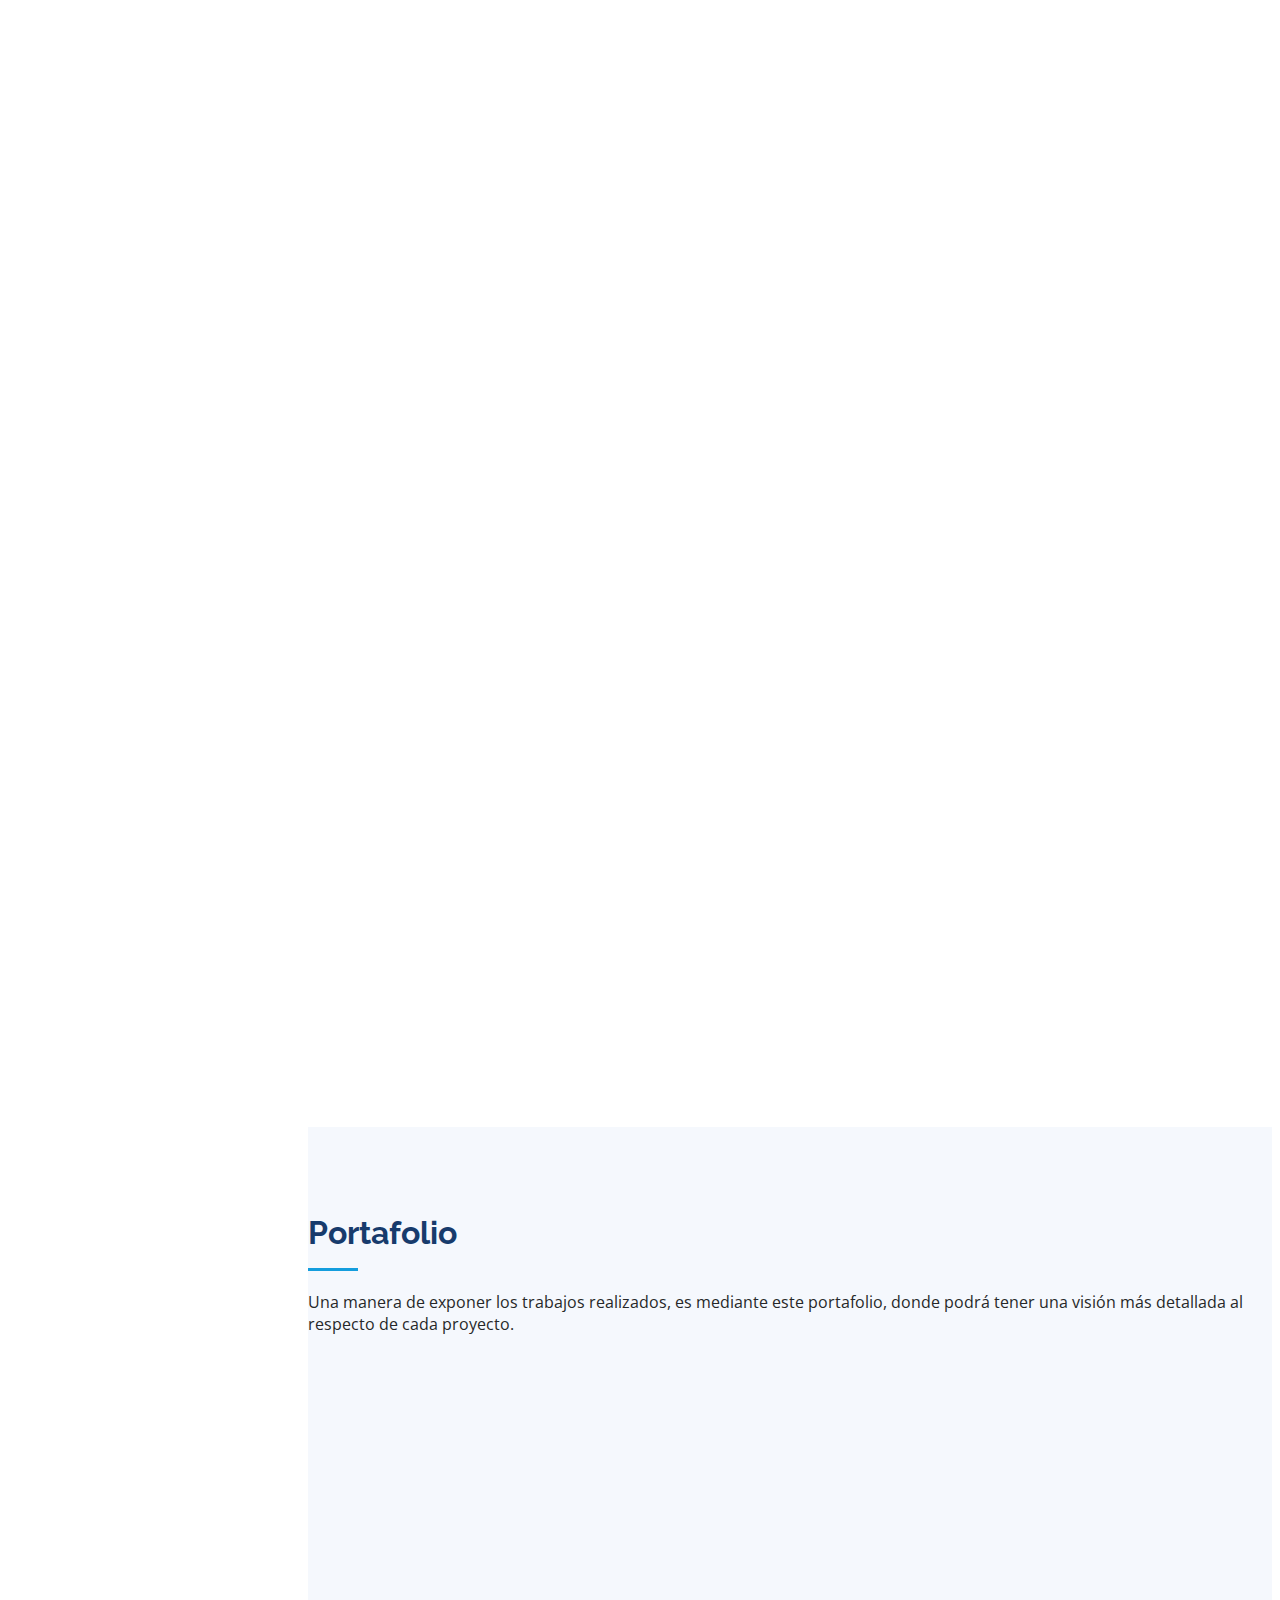
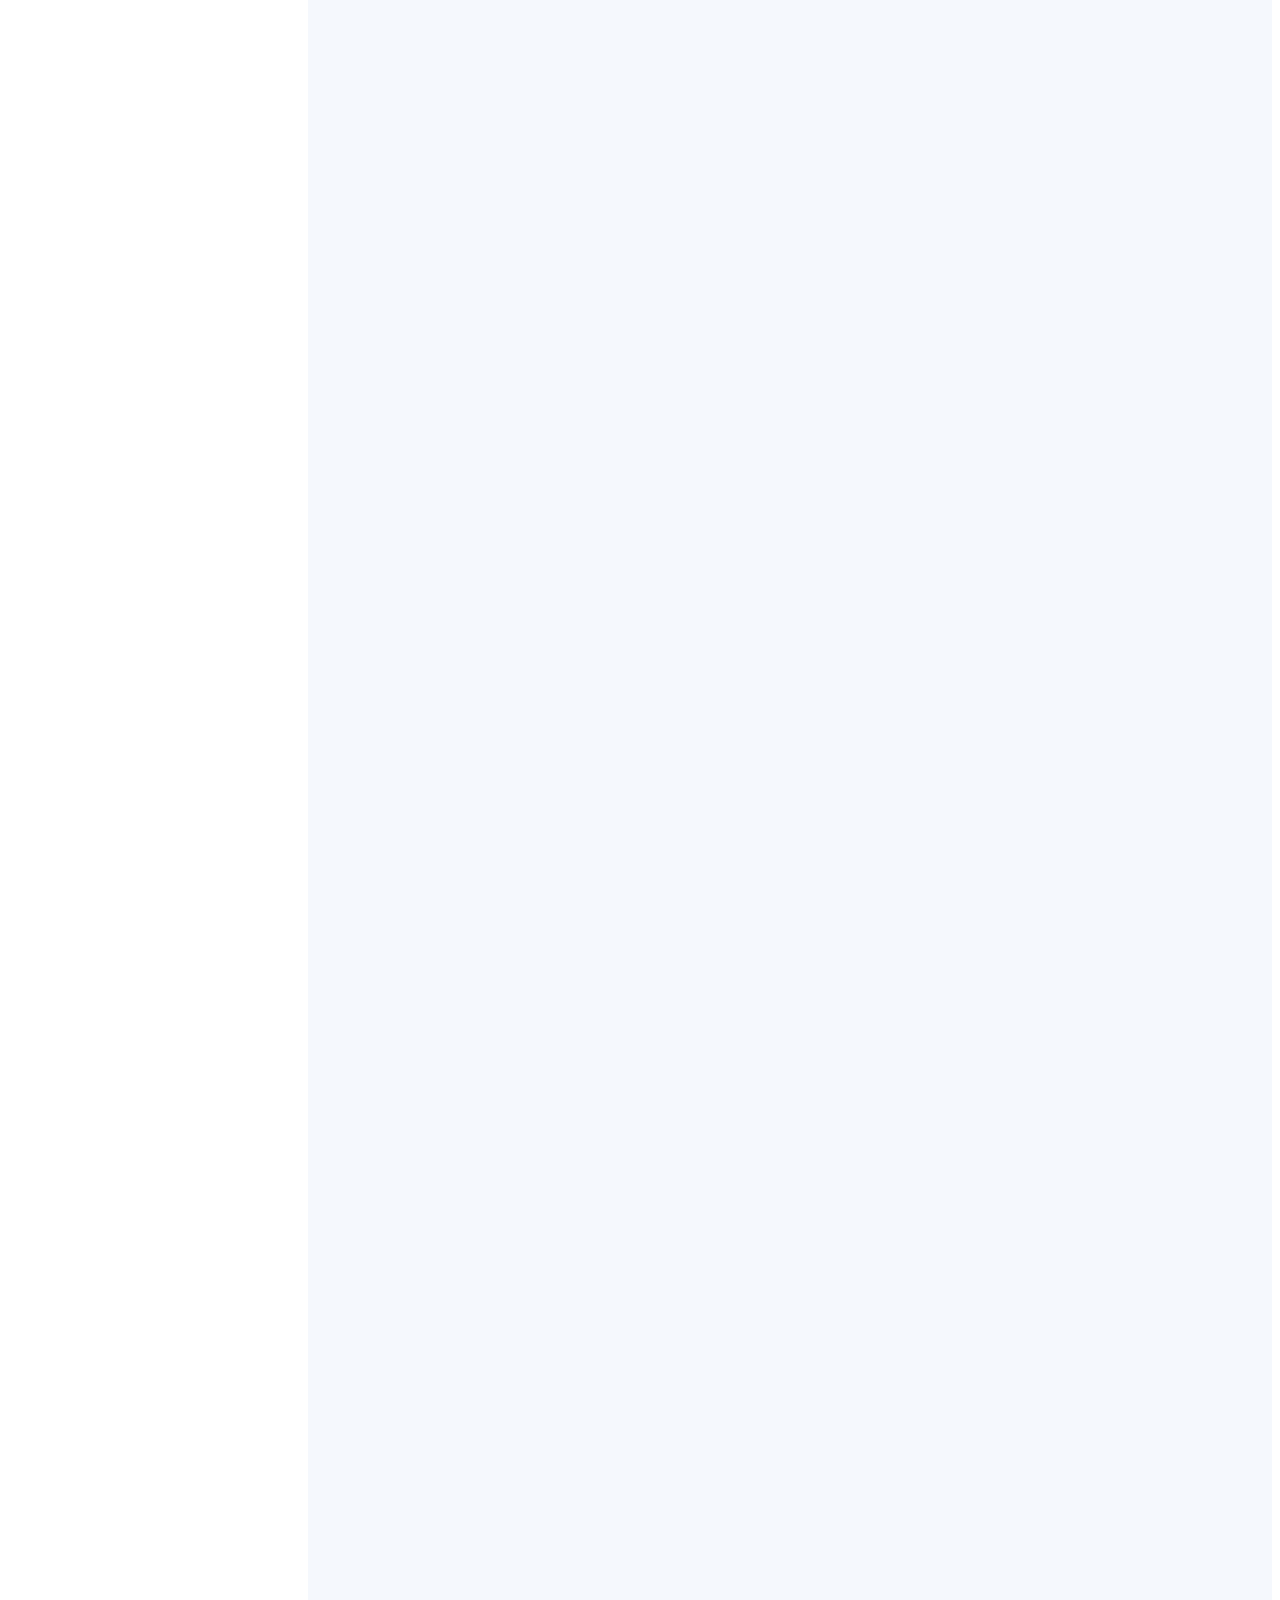
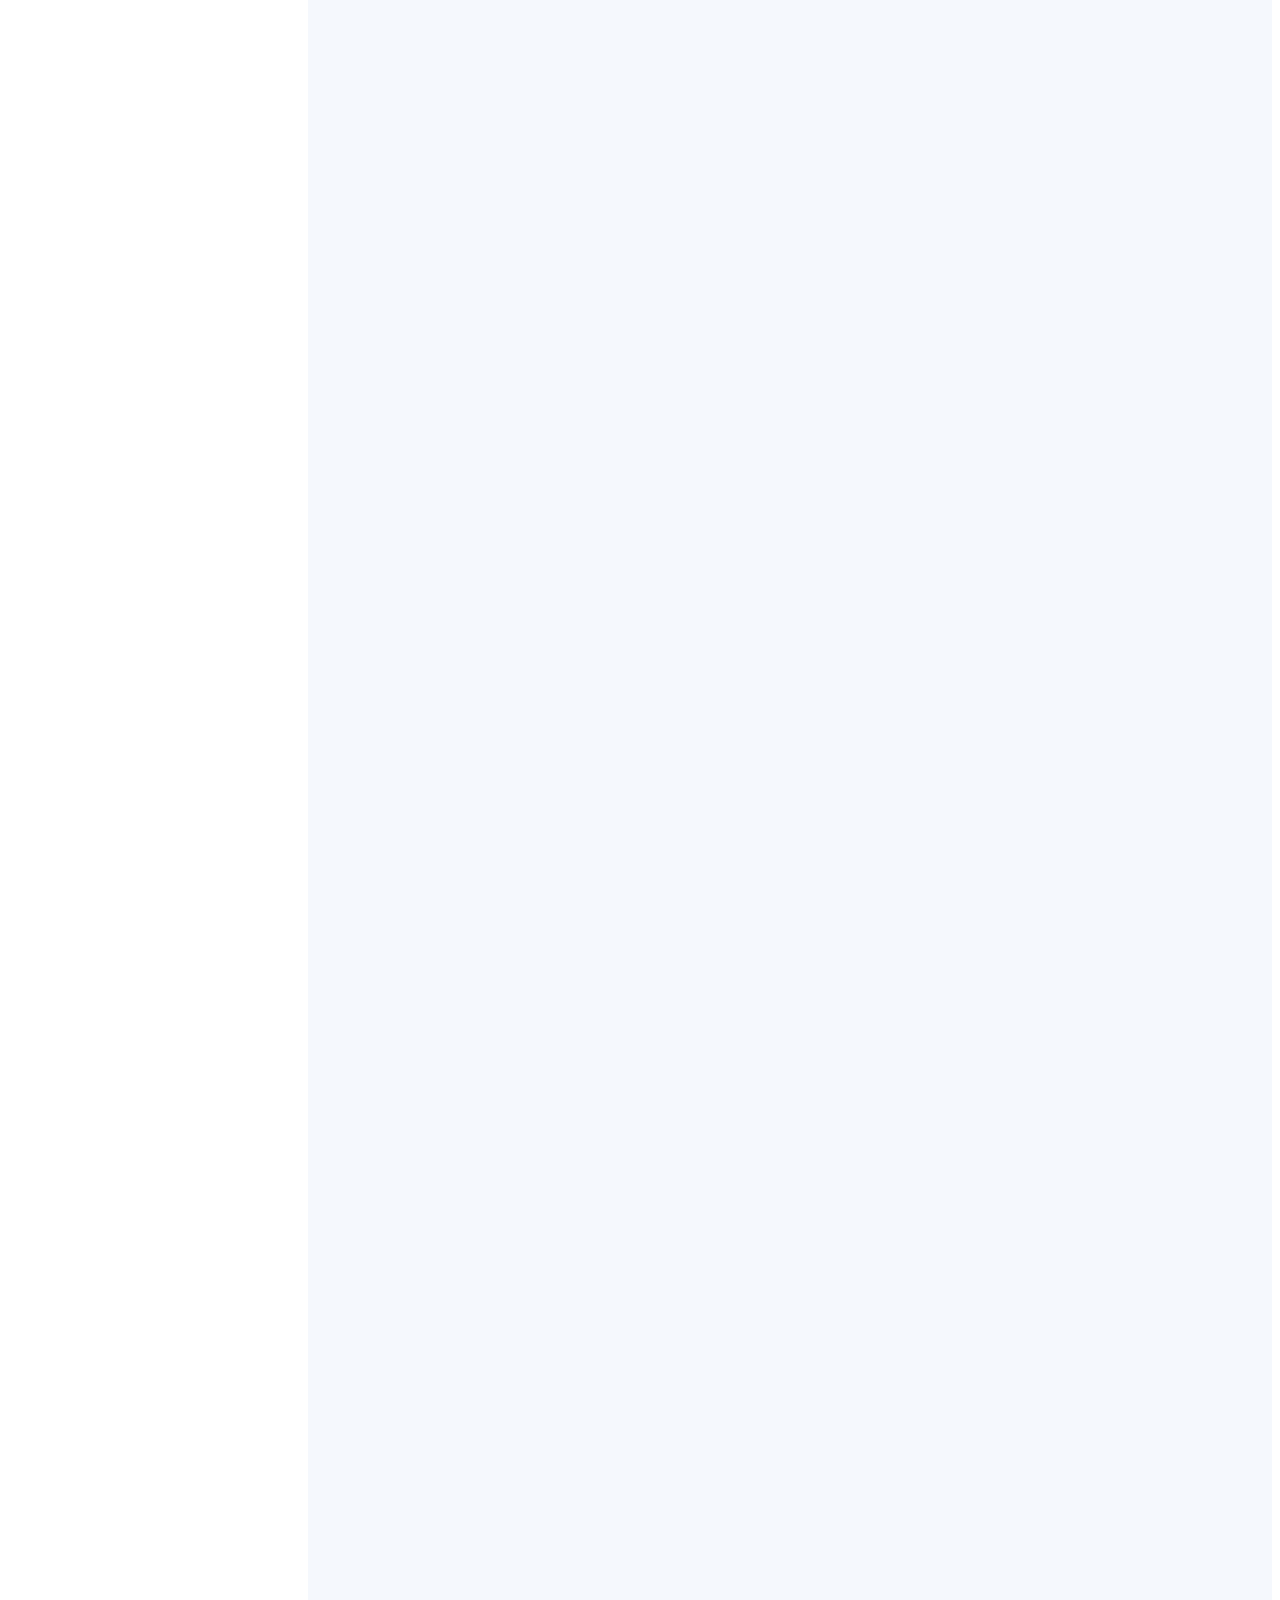
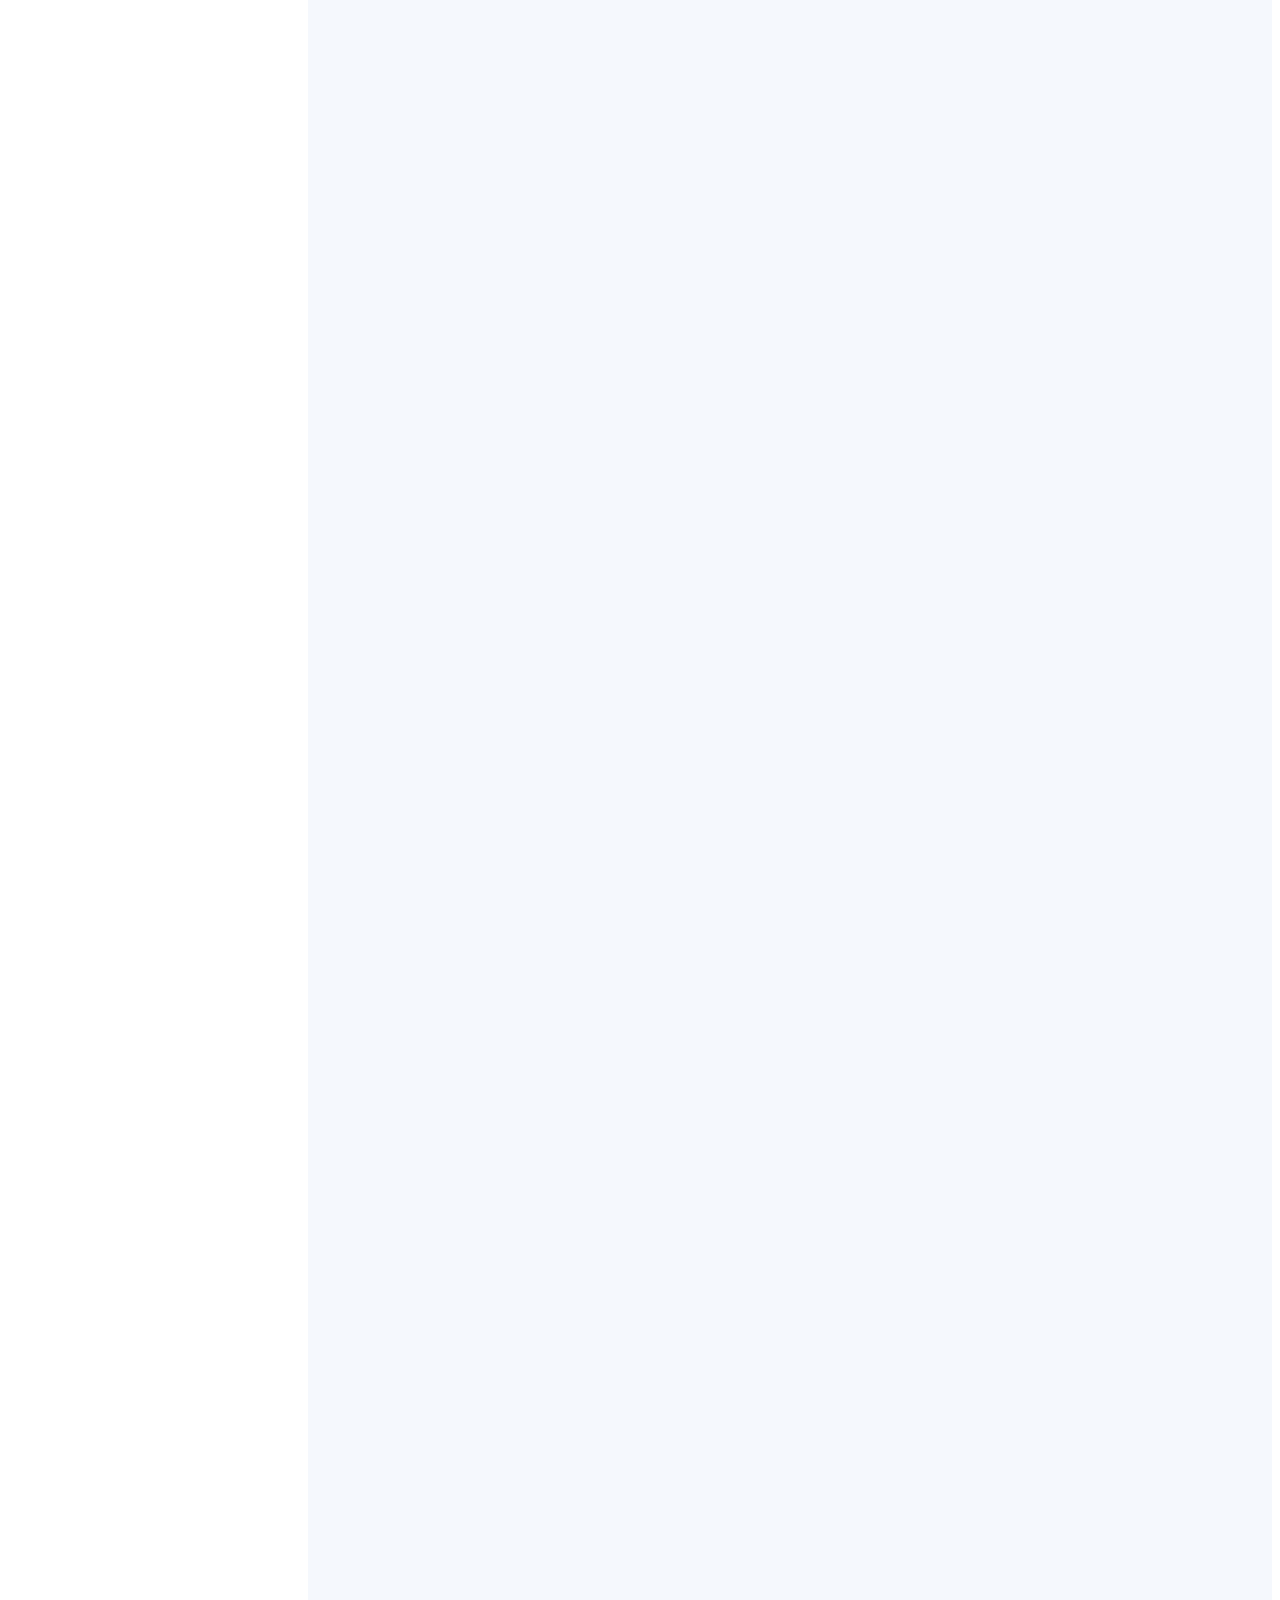
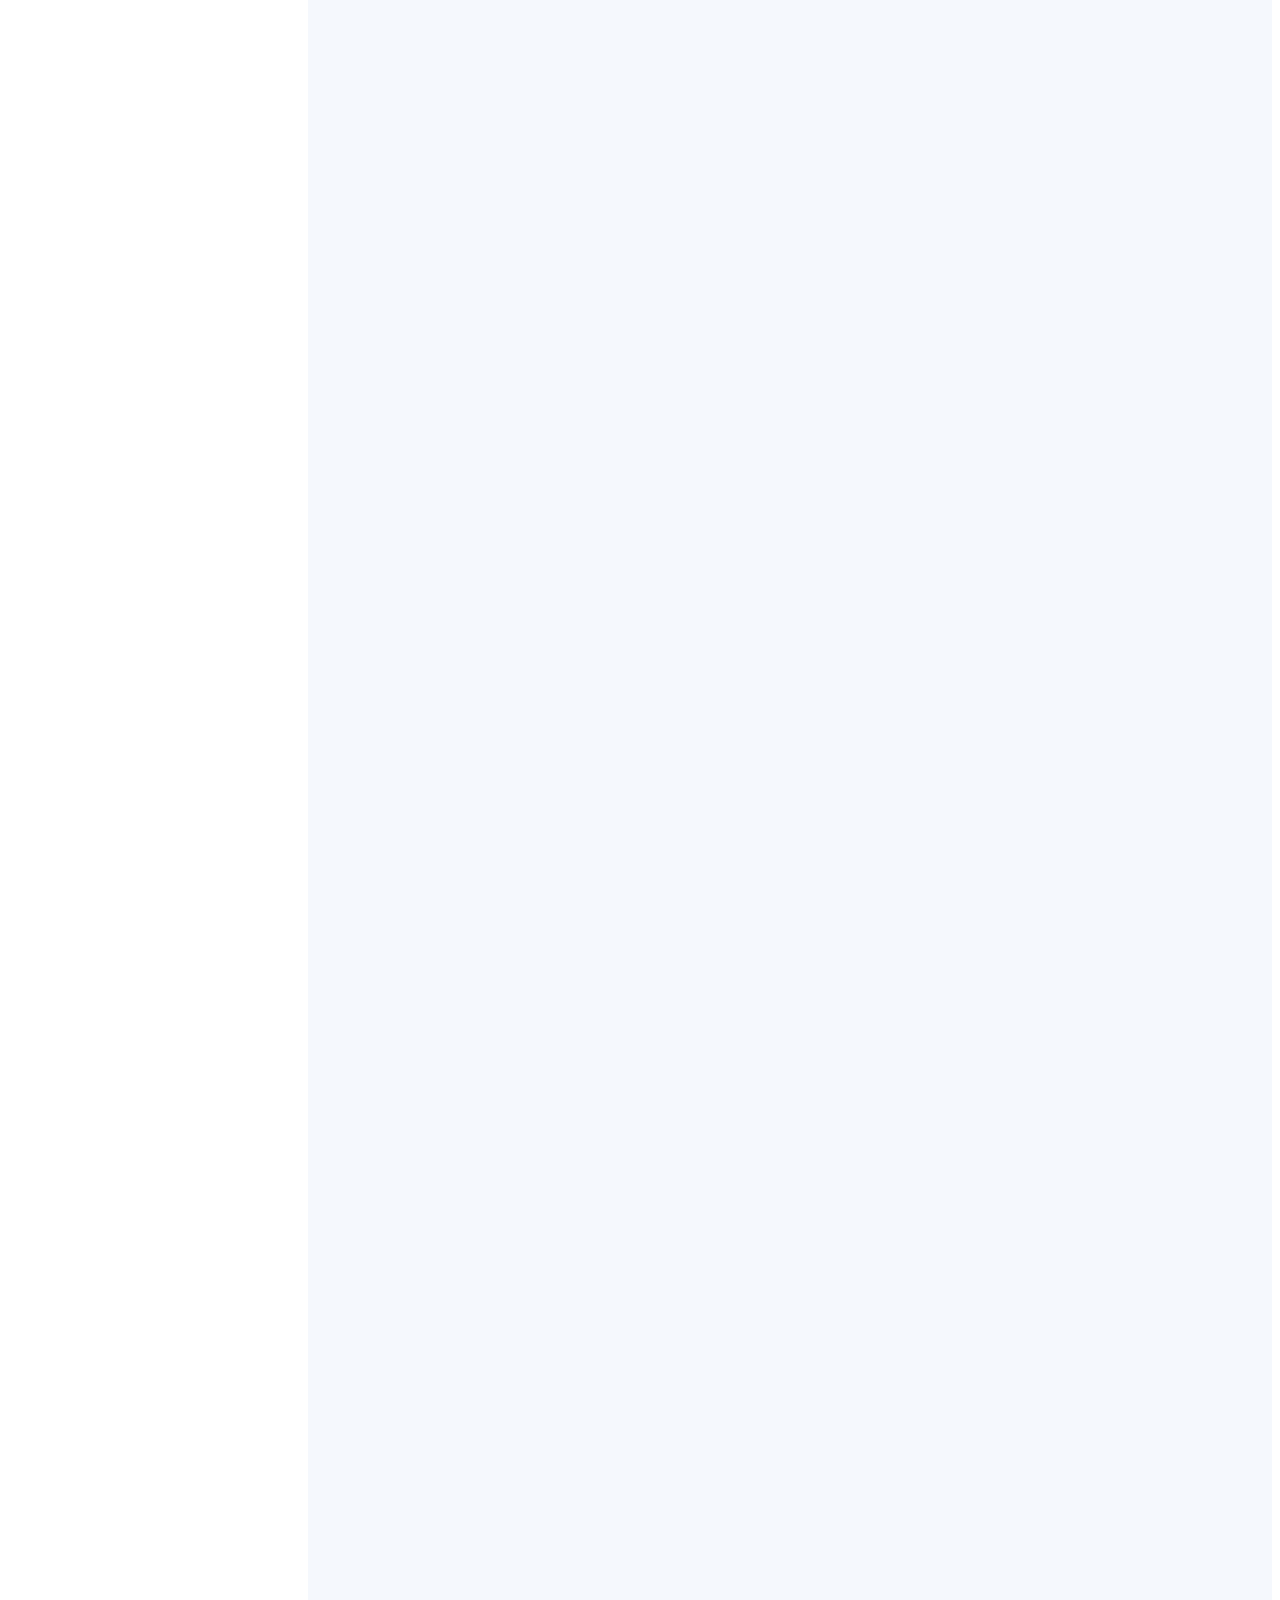
==== commit ff4dfecd: "." ====
--- a/index.html
+++ b/index.html
@@ -51,7 +51,7 @@
     <div class="d-flex flex-column">
 
       <div class="profile">
-        <img src="assets/img/profile-img.jpg" alt="" class="img-fluid rounded-circle">
+        <img src="assets/img/profile-img.JPEG" alt="" class="img-fluid rounded-circle">
         <h1 class="text-light"><a href="index.html">Diego Herrera</a></h1>
         <div class="social-links mt-3 text-center">
           <a href="https://github.com/DiegoHDLC" class="github"><i class="bx bxl-github"></i></a>
@@ -98,7 +98,7 @@
 
         <div class="row">
           <div class="col-lg-4" data-aos="fade-right">
-            <img src="assets/img/profile-img.jpg" class="img-fluid" alt="">
+            <img src="assets/img/profile-img.JPEG" class="img-fluid" alt="">
           </div>
           <div class="col-lg-8 pt-4 pt-lg-0 content" data-aos="fade-left">
             <h3>Ingeniero de software &amp; Desarrollador IA</h3>
--- a/assets/css/style.css
+++ b/assets/css/style.css
@@ -230,8 +230,12 @@
 #hero {
   width: 100%;
   /* height: 100vh; */
-  background: url("../img/profile-bg2.jpeg") top center;
+  background: url("../img/profile-bg.jpg") top center ;
   background-size: cover;
+  
+  /* pon una capa negra sobre */
+  
+
 
 }
 @media (min-width: 769px){
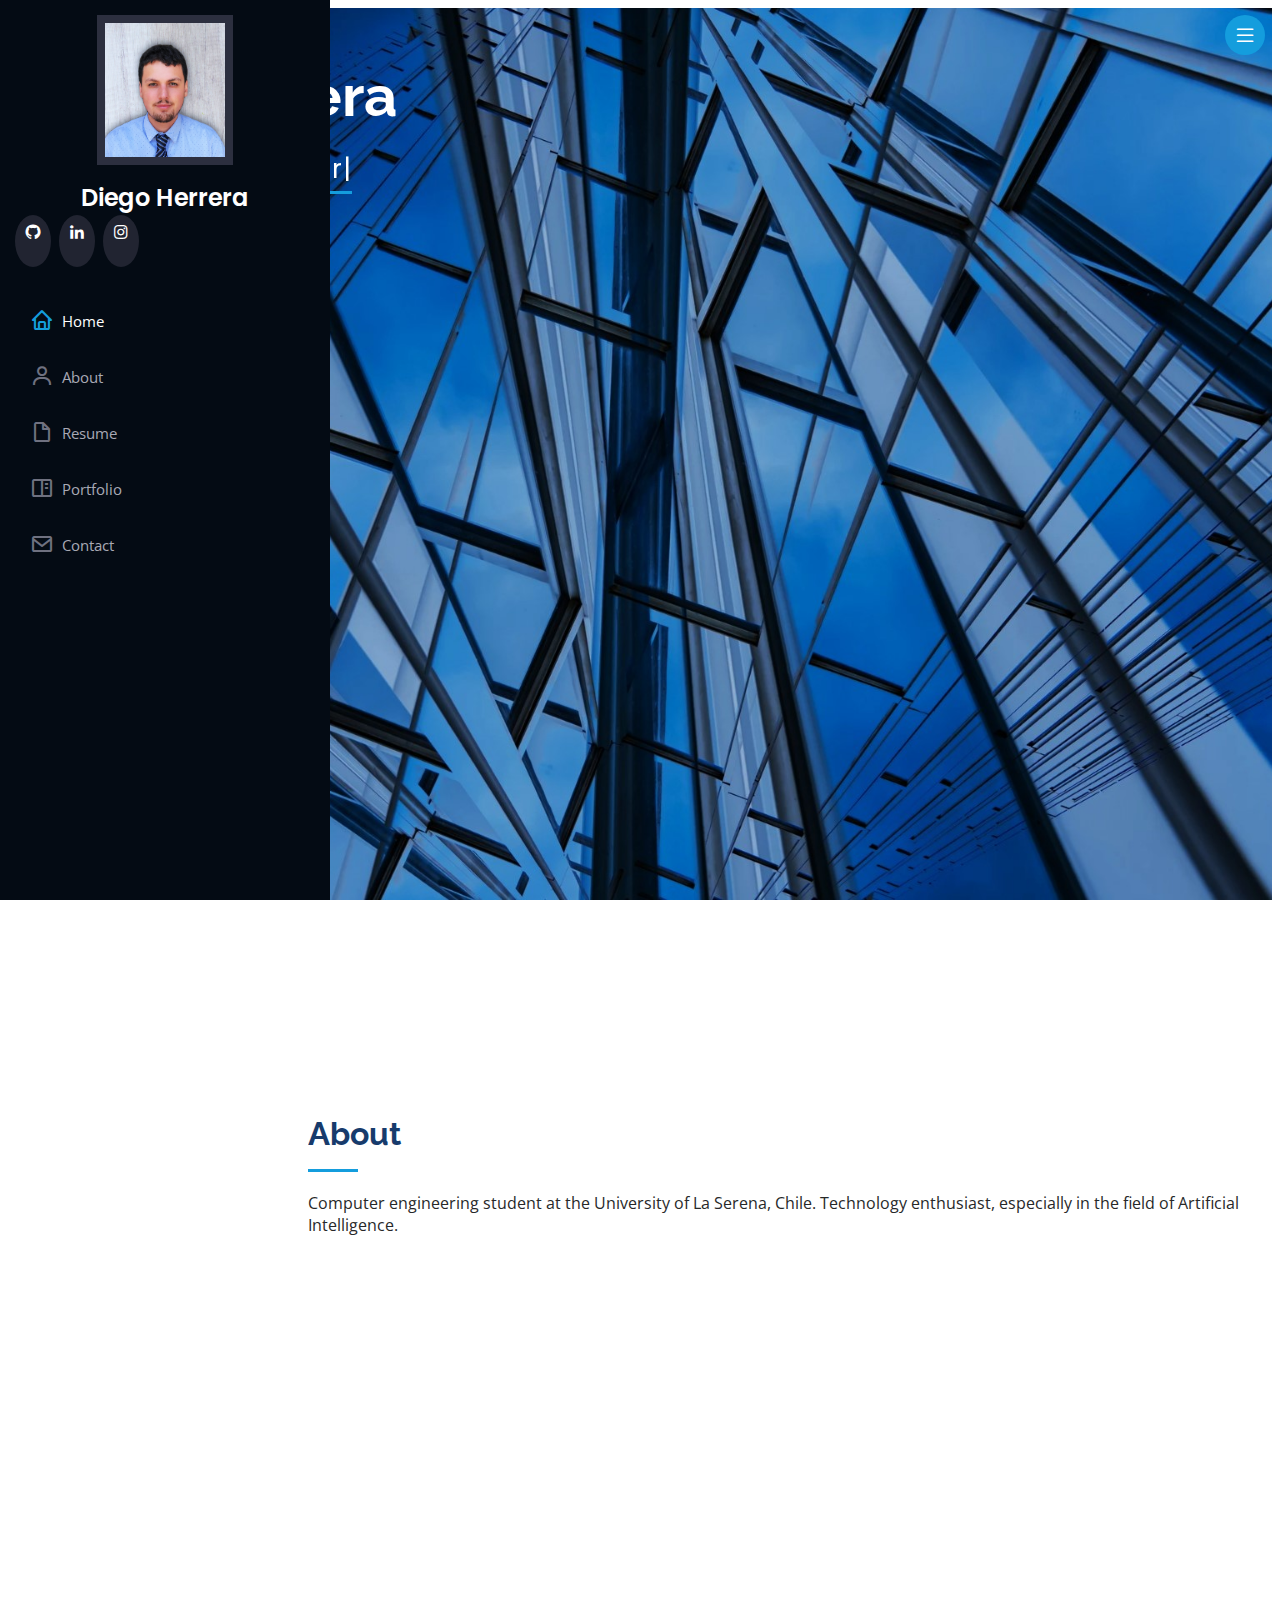
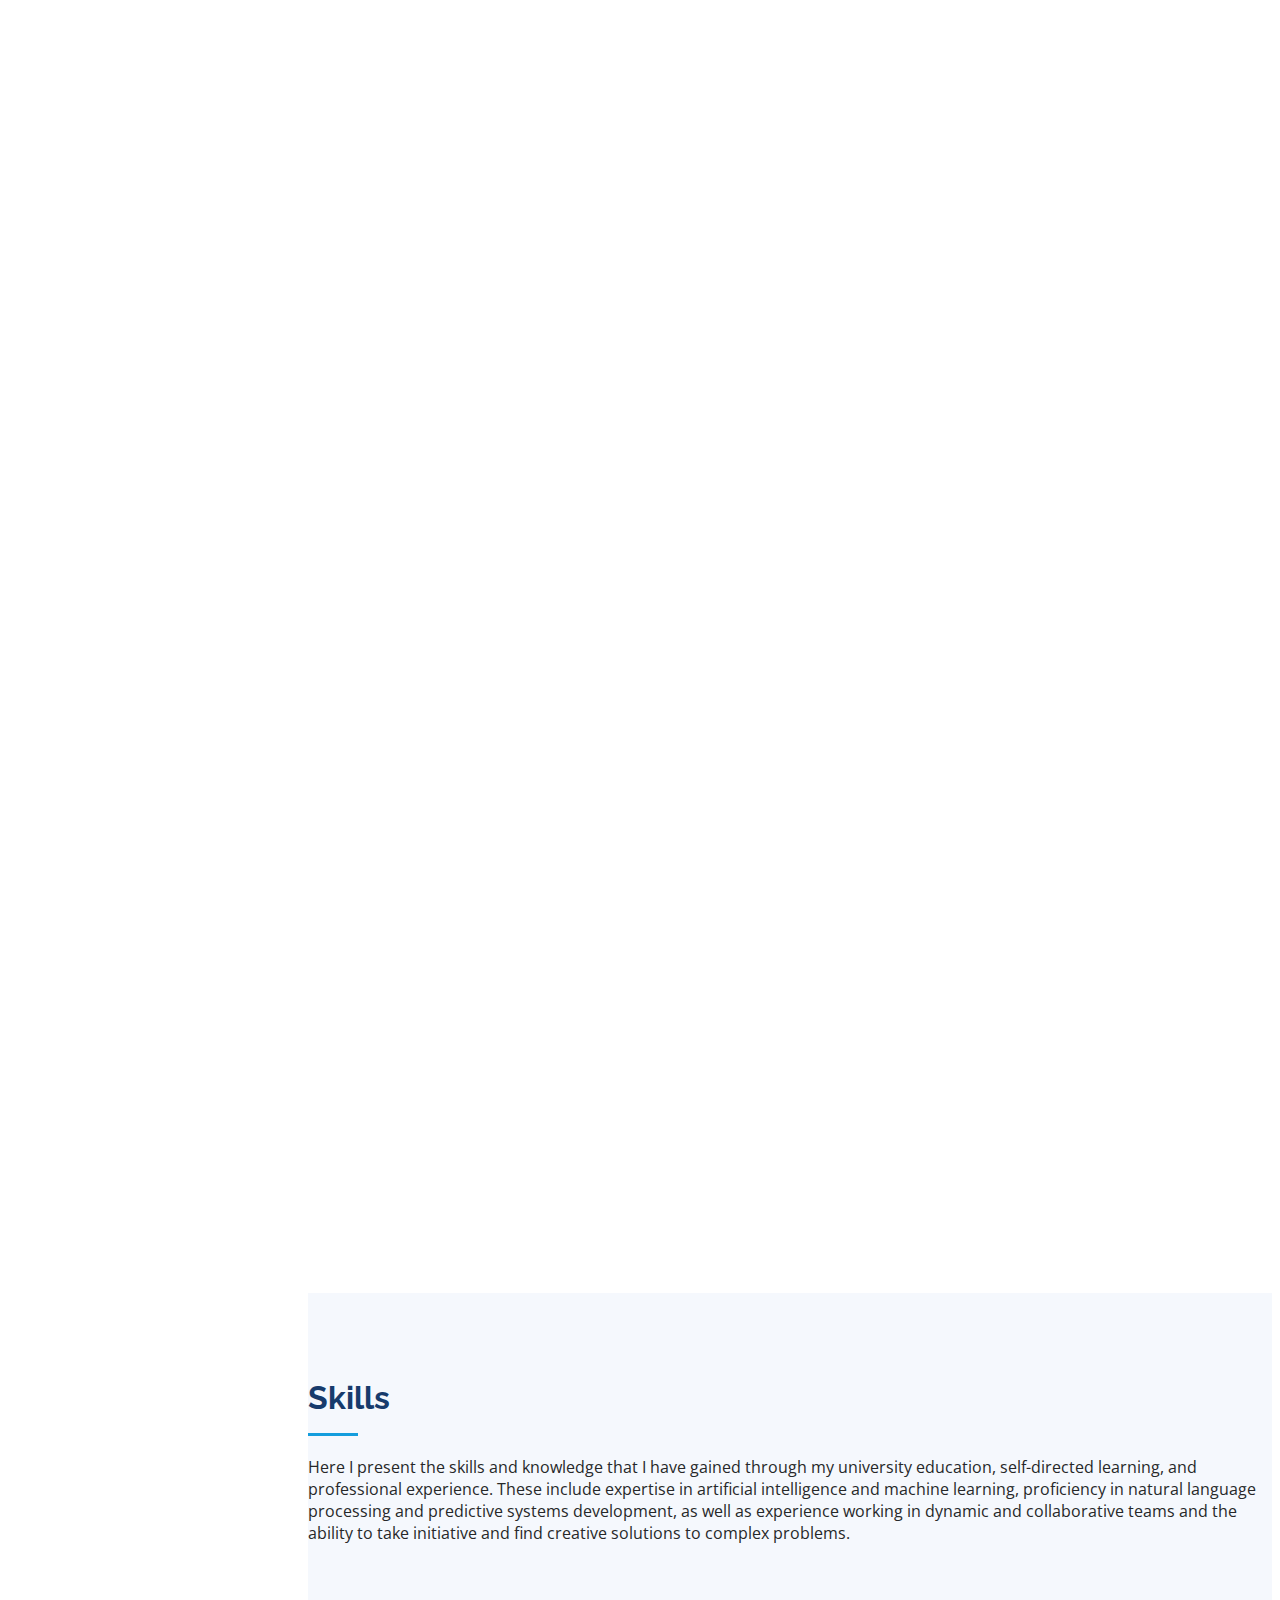
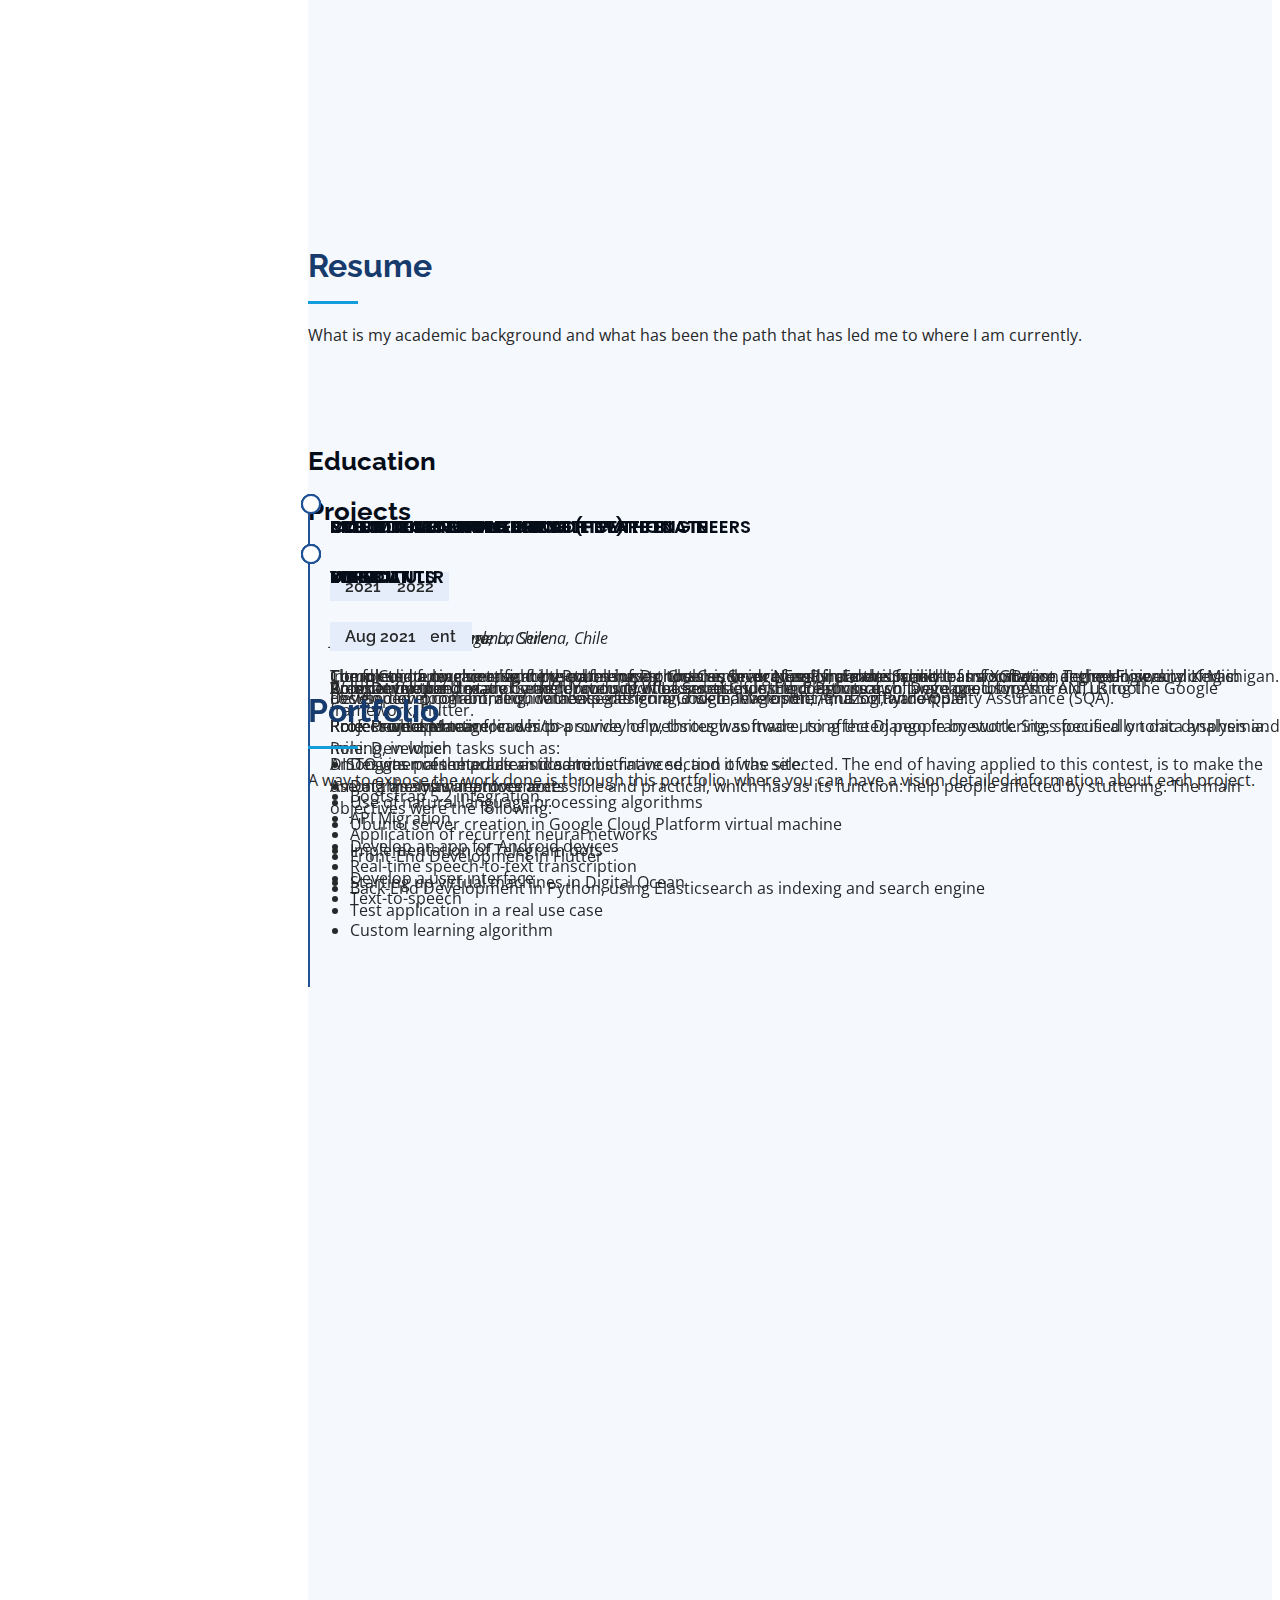
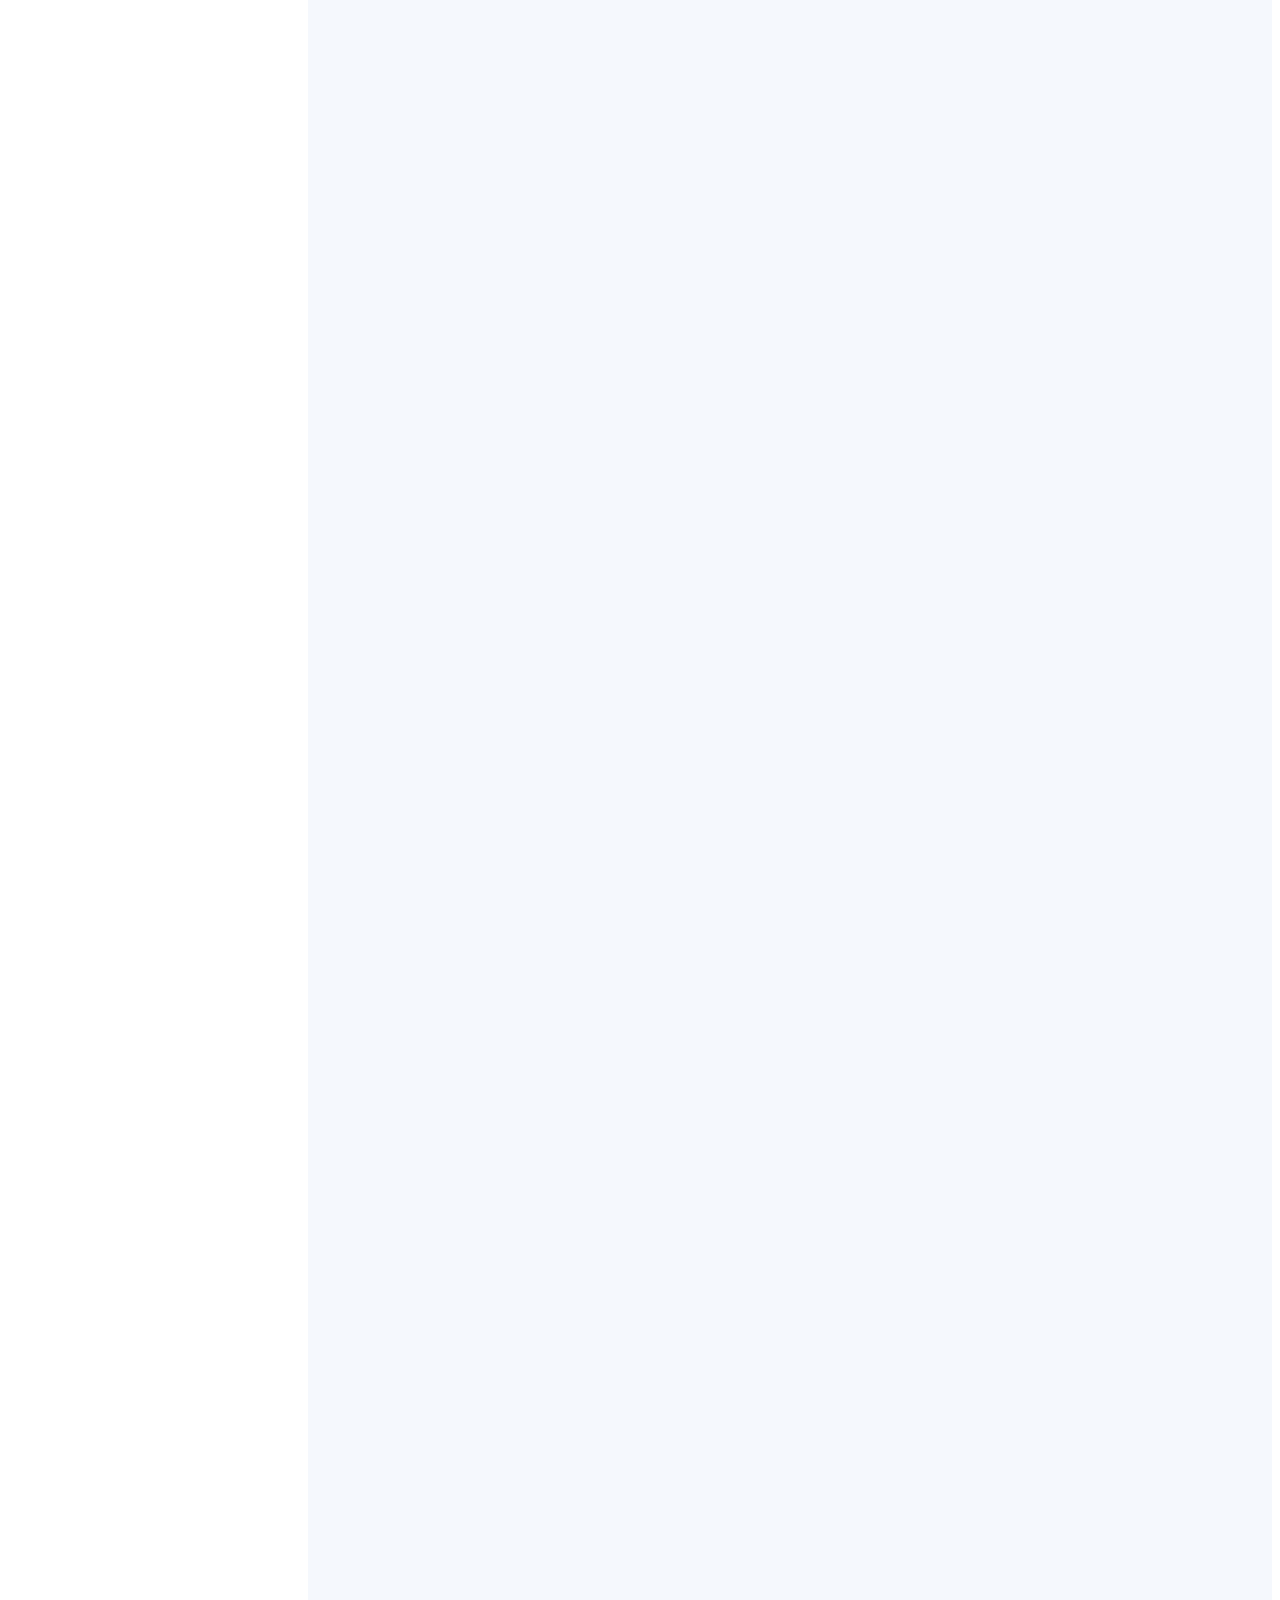
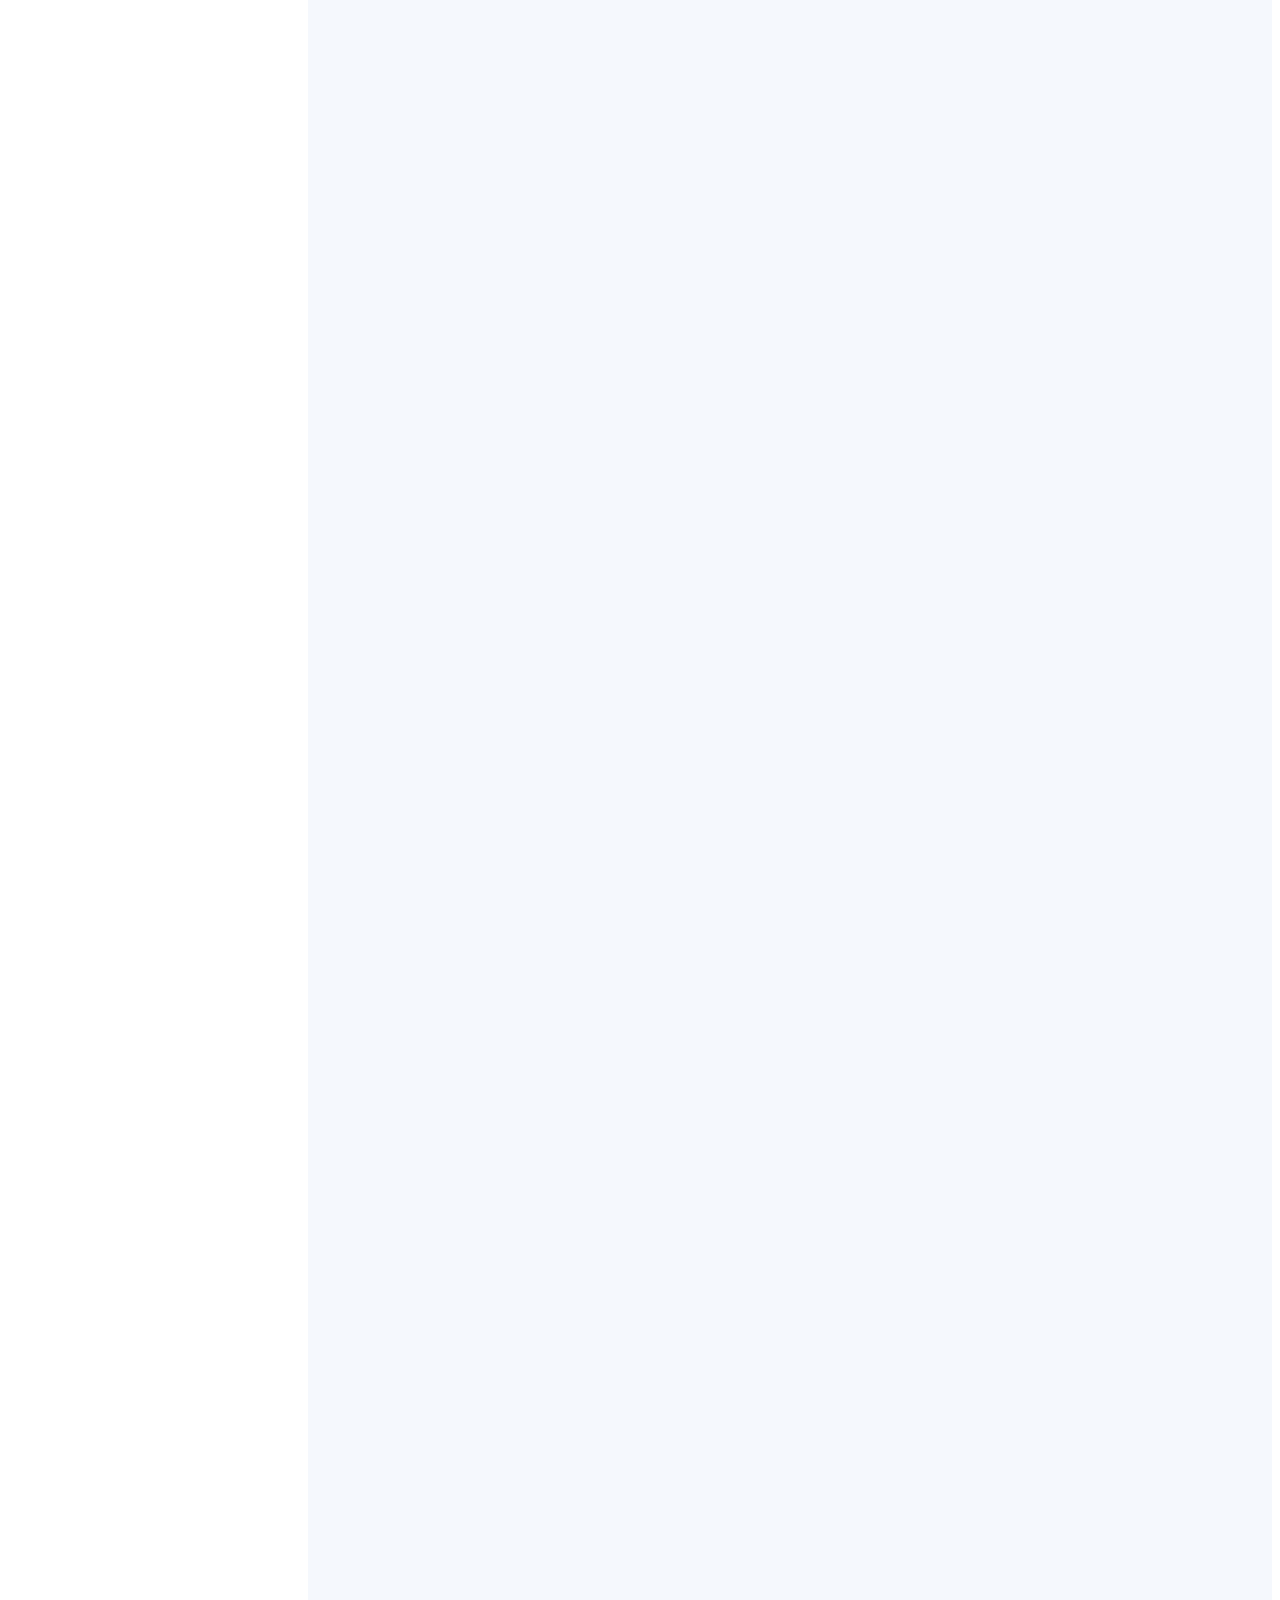
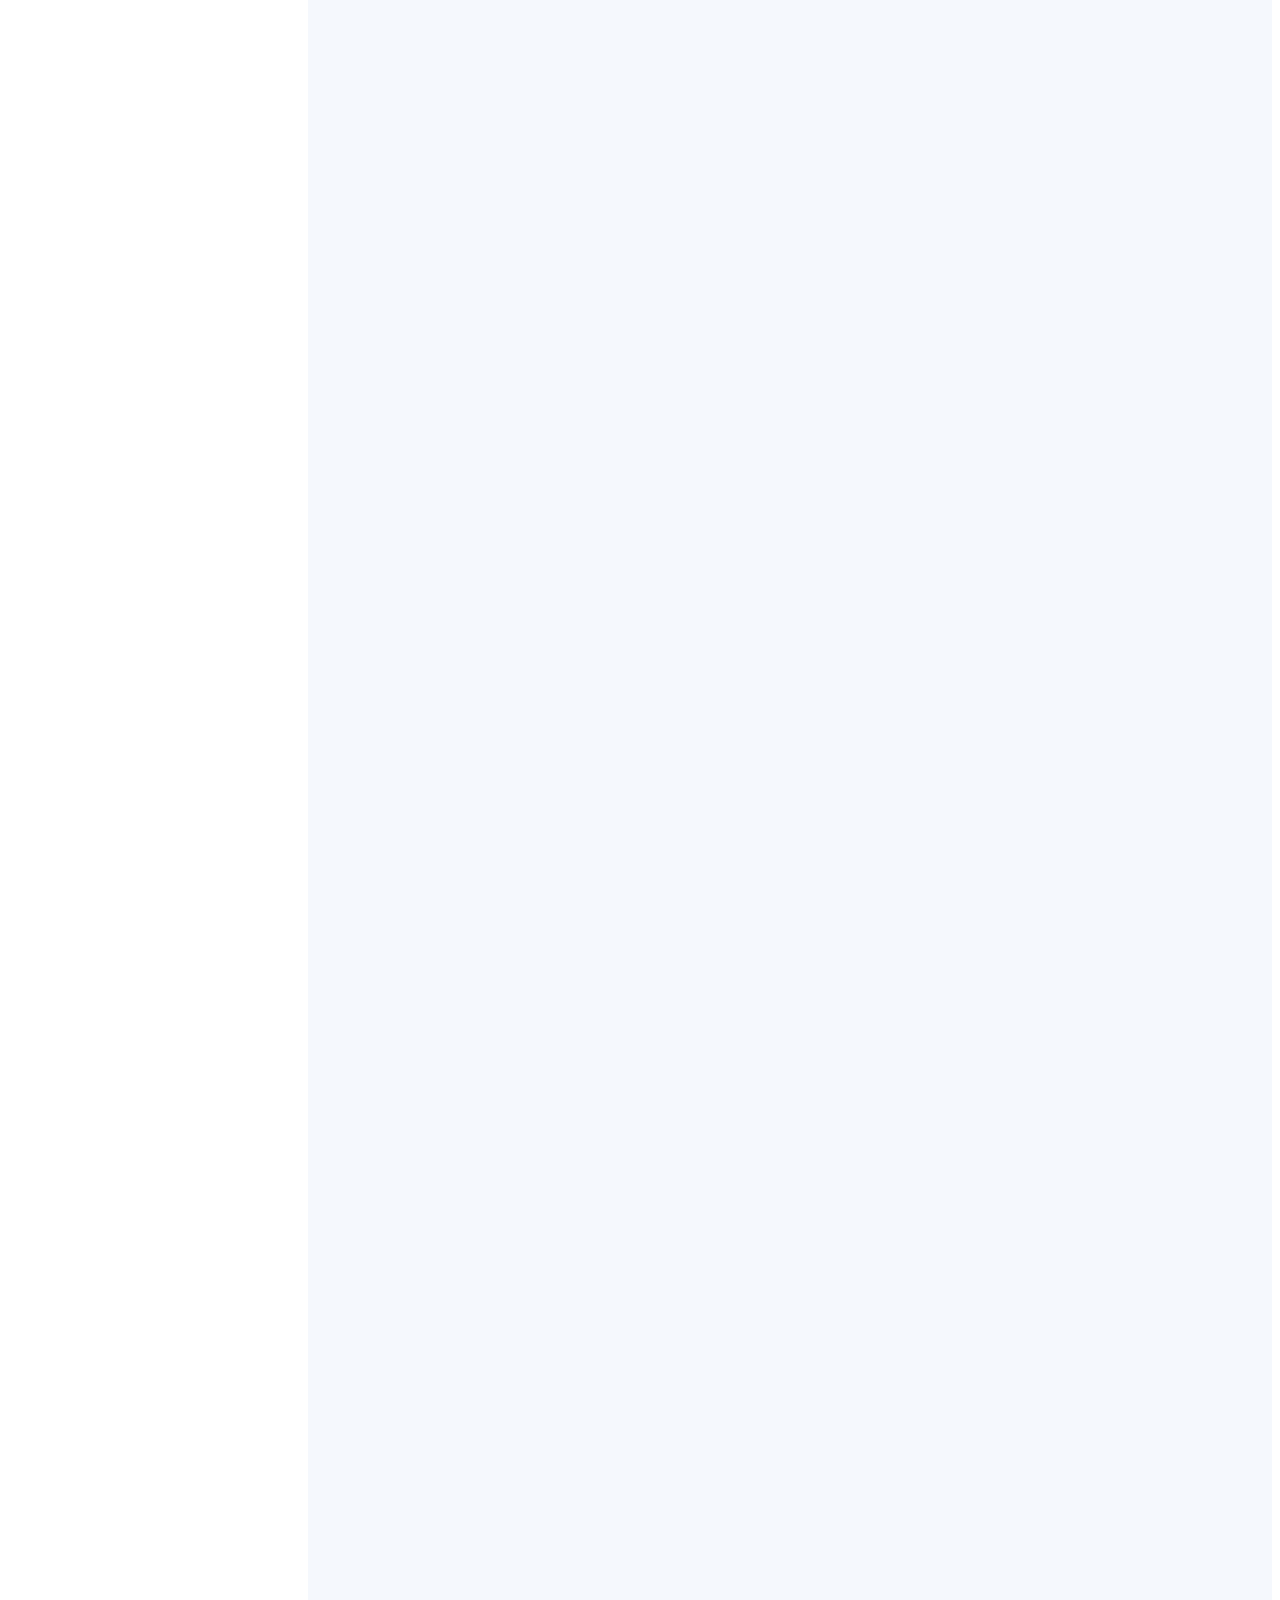
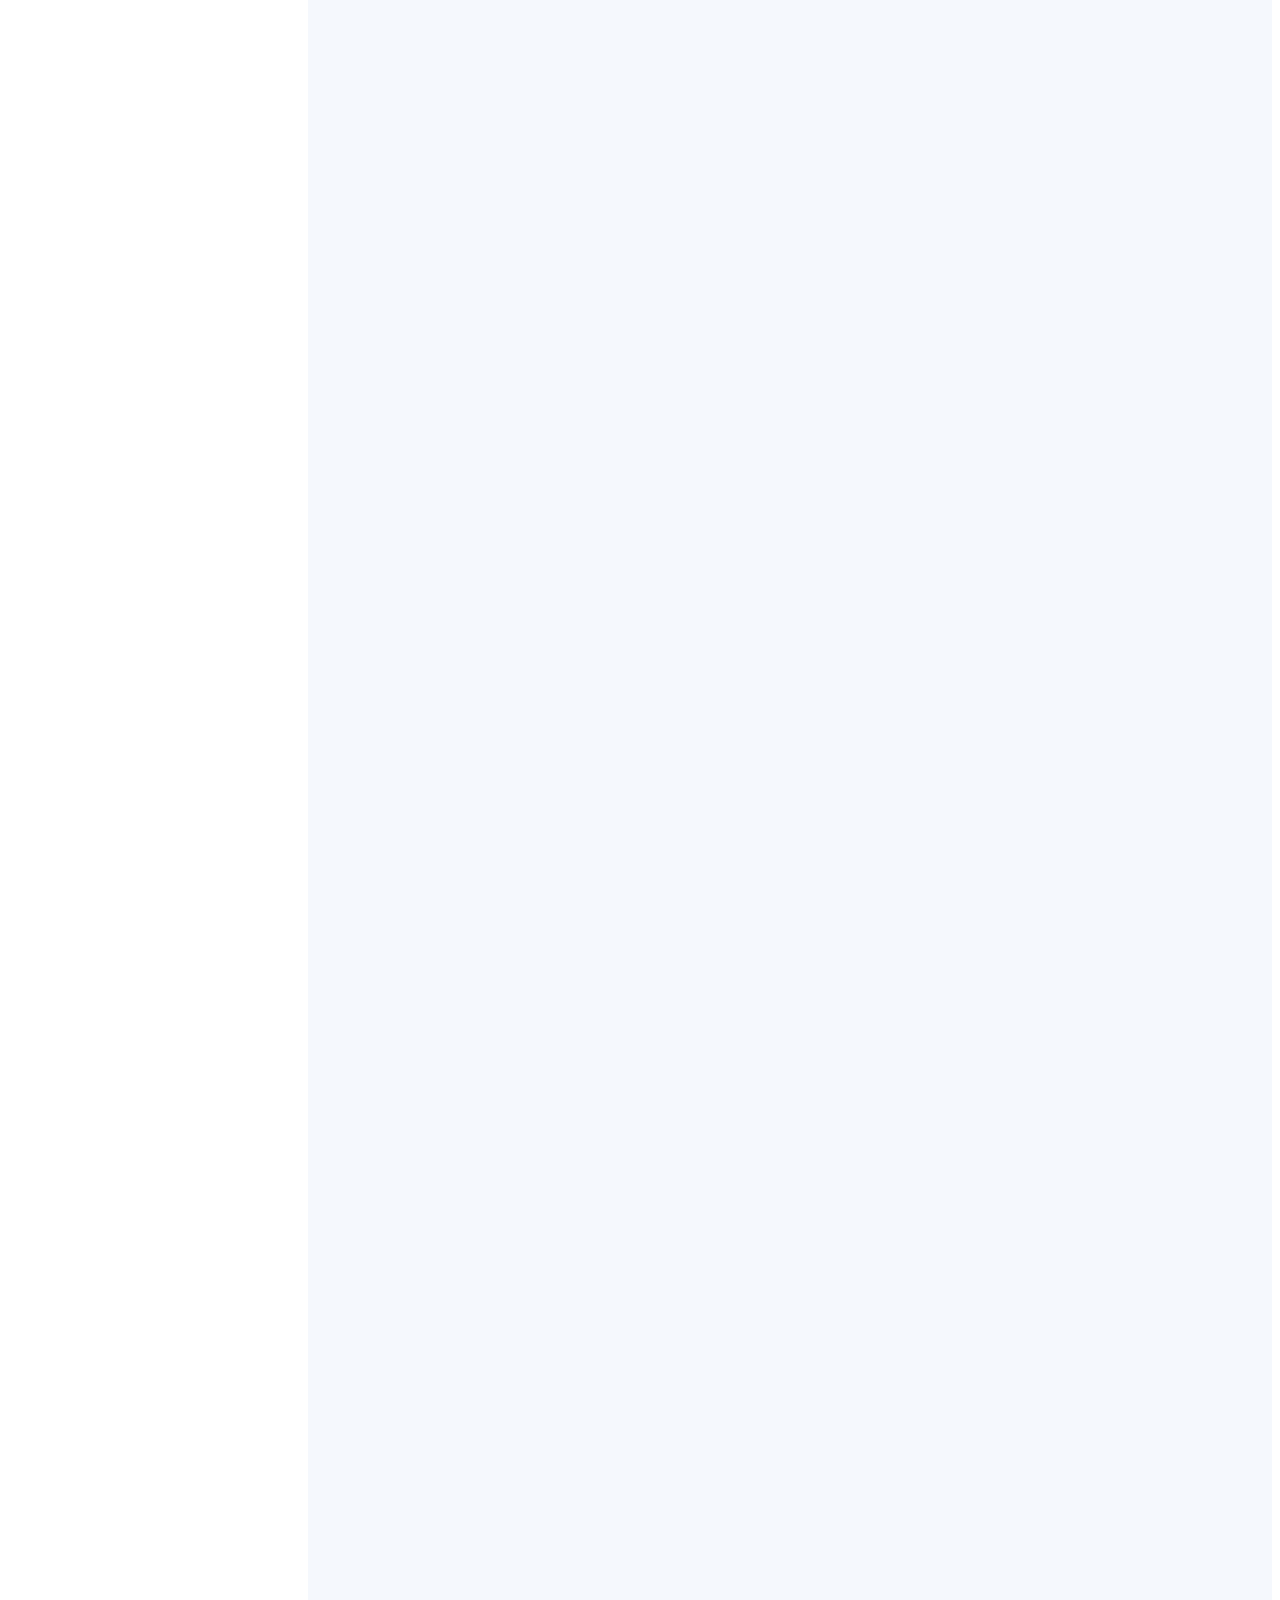
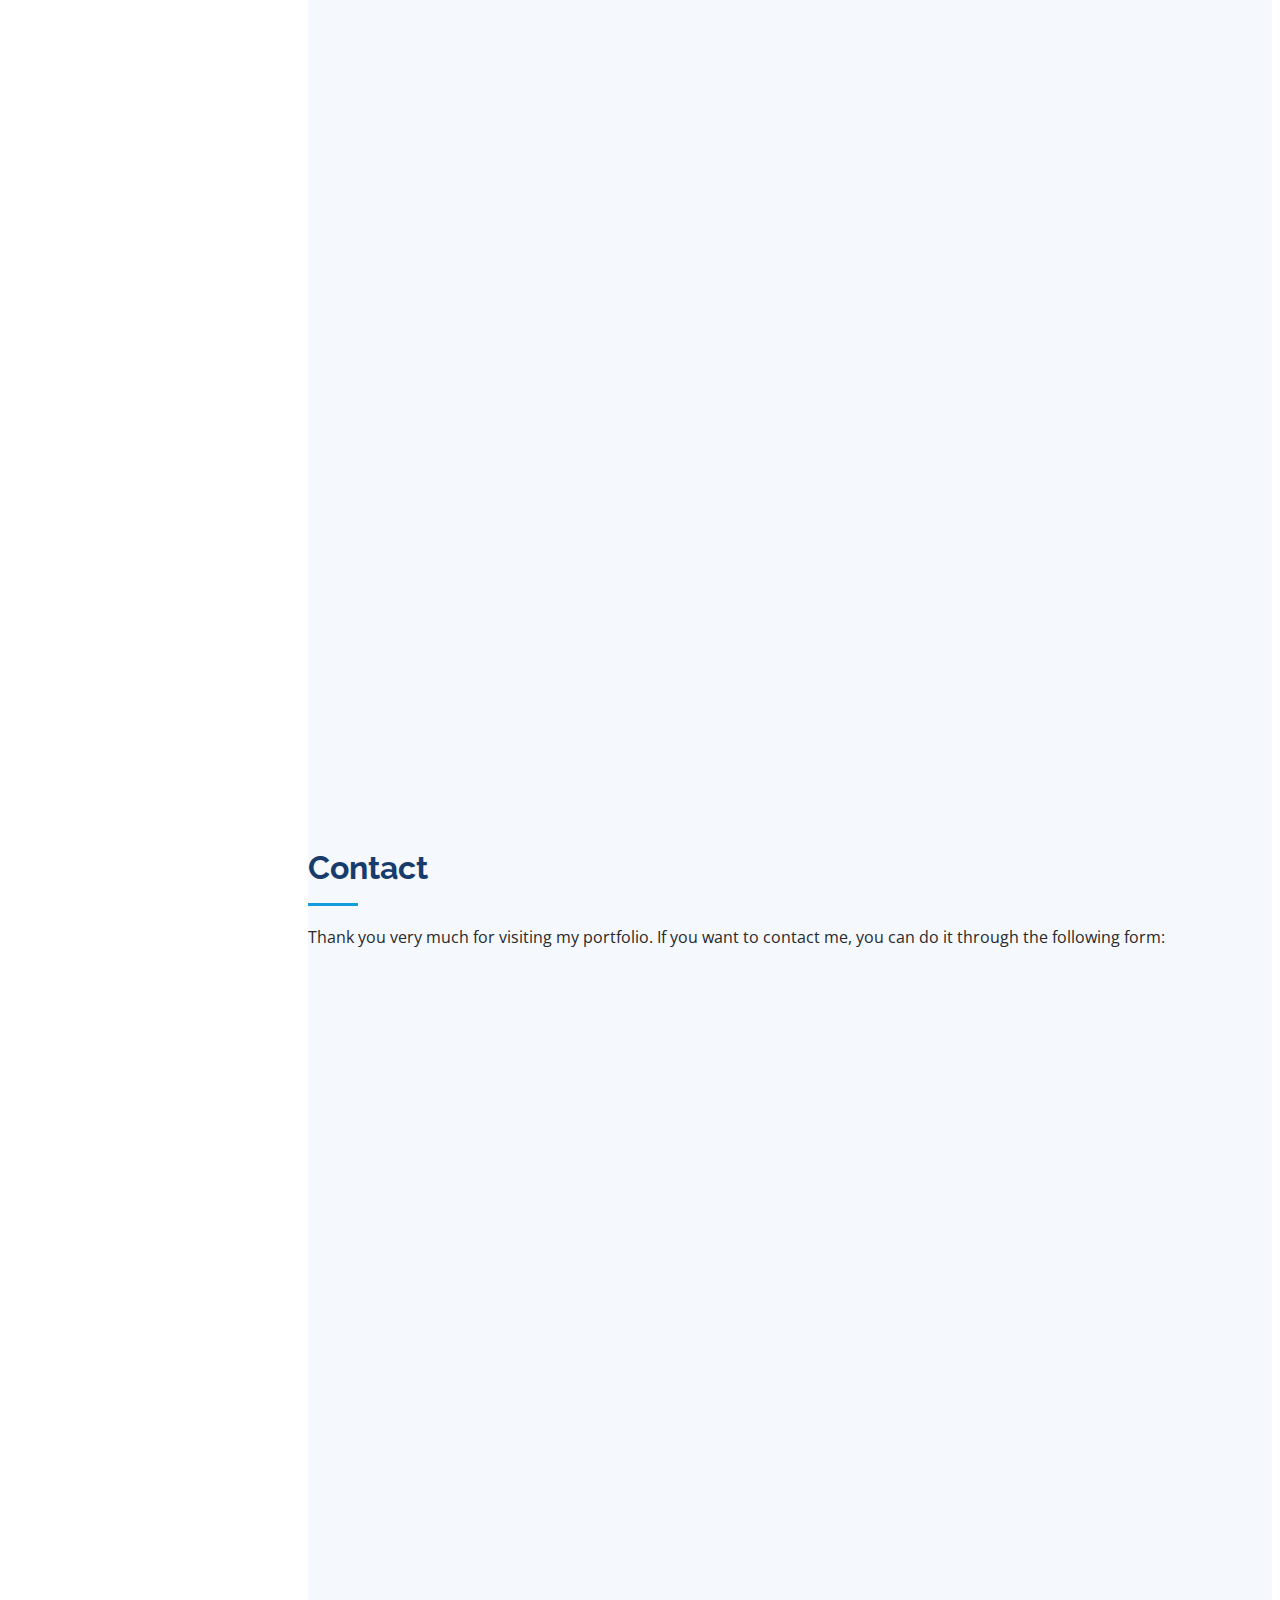
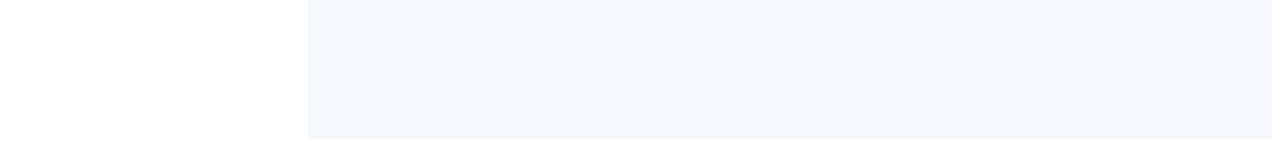
==== commit ef548249: "página en inglés" ====
--- a/index.html
+++ b/index.html
@@ -5,7 +5,7 @@
   <meta charset="utf-8">
   <meta content="width=device-width, initial-scale=1.0" name="viewport">
 
-  <title>Diego Herrera - Portafolio</title>
+  <title>Diego Herrera - Portfolio</title>
   <meta content="" name="description">
   <meta content="" name="keywords">
 
@@ -64,13 +64,13 @@
 
       <nav id="navbar" class="nav-menu navbar">
         <ul>
-          <li><a href="#hero" class="nav-link scrollto active"><i class="bx bx-home"></i> <span>Inicio</span></a></li>
-          <li><a href="#about" class="nav-link scrollto"><i class="bx bx-user"></i> <span>Acerca de</span></a></li>
+          <li><a href="#hero" class="nav-link scrollto active"><i class="bx bx-home"></i> <span>Home</span></a></li>
+          <li><a href="#about" class="nav-link scrollto"><i class="bx bx-user"></i> <span> About</span></a></li>
           <li><a href="#resume" class="nav-link scrollto"><i class="bx bx-file-blank"></i> <span>Resume</span></a></li>
           <li><a href="#portfolio" class="nav-link scrollto"><i class="bx bx-book-content"></i>
-              <span>Portafolio</span></a></li>
+              <span>Portfolio</span></a></li>
           <!-- <li><a href="#services" class="nav-link scrollto"><i class="bx bx-server"></i> <span>Servicios</span></a></li> -->
-          <li><a href="#contact" class="nav-link scrollto"><i class="bx bx-envelope"></i> <span>Contacto</span></a></li>
+          <li><a href="#contact" class="nav-link scrollto"><i class="bx bx-envelope"></i> <span>Contact</span></a></li>
         </ul>
       </nav><!-- .nav-menu -->
     </div>
@@ -80,7 +80,7 @@
   <section id="hero" class="d-flex flex-column justify-content-center align-items-center">
     <div class="hero-container" data-aos="fade-in">
       <h1>Diego Herrera</h1>
-      <p> Soy <span class="typed" data-typed-items="Ing. de Software, Desarrollador IA"></span></p>
+      <p> I am <span class="typed" data-typed-items="Computer Engineer, AI Developer"></span></p>
     </div>
   </section><!-- End Hero -->
 
@@ -91,9 +91,9 @@
       <div class="container">
 
         <div class="section-title">
-          <h2>Acerca</h2>
-          <p>Estudiante de ingeniería en computación de la Universidad de La Serena, Chile. Amante de la tecnología,
-            sobretodo del área de la Inteligencia artificial.</p>
+          <h2>About</h2>
+          <p>Computer engineering student at the University of La Serena, Chile. Technology enthusiast, especially in
+            the field of Artificial Intelligence.</p>
         </div>
 
         <div class="row">
@@ -101,15 +101,15 @@
             <img src="assets/img/profile-img.JPEG" class="img-fluid" alt="">
           </div>
           <div class="col-lg-8 pt-4 pt-lg-0 content" data-aos="fade-left">
-            <h3>Ingeniero de software &amp; Desarrollador IA</h3>
+            <h3>Computer engineering &amp; AI Developer</h3>
             <p class="fst-italic">
-              Las principales cualidades de un ingeniero de software son la creatividad y la capacidad de implementar
-              soluciones mediante el uso de software.
+              The main qualities of a software engineer are creativity and the ability to implement solutions through
+              the use of software.
             </p>
             <div class="row">
               <div class="col-lg-6">
                 <ul>
-                  <li><i class="bi bi-chevron-right"></i> <strong>Ciudad:</strong> <span>La Serena, Chile</span></li>
+                  <li><i class="bi bi-chevron-right"></i> <strong>City:</strong> <span>La Serena, Chile</span></li>
                   <li><i class="bi bi-chevron-right"></i> <strong>Email:</strong>
                     <span>dherreradelacalle@gmail.com</span>
                   </li>
@@ -117,18 +117,19 @@
               </div>
               <div class="col-lg-6">
                 <ul>
-                  <li><i class="bi bi-chevron-right"></i> <strong>Edad:</strong> <span>28</span></li>
+                  <li><i class="bi bi-chevron-right"></i> <strong>Age:</strong> <span>28</span></li>
                 </ul>
               </div>
             </div>
             <p>
-              Flexible para trabajar en cualquier ambiente necesario. Soy capaz de trabajar bien tanto en equipo como
-              por iniciativa propia.
+              Specialized in artificial intelligence and machine learning with experience in the development of natural
+              language and predictive systems projects. I love working in dynamic and collaborative teams. Additionally,
+              I am able to take initiatives and find creative solutions to complex problems.
             </p>
             <div class="justify-content-start mt-3">
               <!-- add a button  -->
               <a href="https://drive.google.com/file/d/1DGC_1bHfrs3wkeaYCVHKYukwX41l6ERy/view?usp=share_link">
-                <button type="button">Descargar CV</button>
+                <button type="button">Resume</button>
               </a>
             </div>
           </div>
@@ -189,32 +190,34 @@
       <div class="container">
 
         <div class="section-title">
-          <h2>Habilidades</h2>
-          <p>Aquí presento los conocimientos que he adquirido a lo largo de mi carrera universitaria y de manera
-            autodidacta.</p>
+          <h2>Skills</h2>
+          <p>Here I present the skills and knowledge that I have gained through my university education, self-directed
+            learning, and professional experience. These include expertise in artificial intelligence and machine
+            learning, proficiency in natural language processing and predictive systems development, as well as
+            experience working in dynamic and collaborative teams and the ability to take initiative and find creative
+            solutions to complex problems.</p>
         </div>
         <div class="row skills-content">
 
           <div data-aos="fade-up">
 
             <ul type="A">
-              <li>Conocimientos sólidos en C#, Python y Java.</li>
-
-              <li>Fuerte entendimiento en los principios del diseño, ingeniería de software,
-                ciclos de vida ágiles y testing.</li>
-
-              <li>Análisis entratégico para la resolución de problemas desde el punto de vista del software.</li>
-
-              <li>Experiencia en backend, desarrollo de APIs y tecnologías devops, incluyendo arquitecturas de
-                microservicio (AWS, Google Cloud Platform, DigitalOcean).</li>
-
-              <li>Actitud positiva y fuerte trabajo en ética, con un enfoque en la calidad de
-                software y desempeño.</li>
-
-              <li>Capacidad de trabajar en equipo y liderar proyectos.</li>
+              <li>Strong knowledge in Python, C#, Java, and PHP.</li>
+
+              <li>Experience with frameworks such as Flutter, .NET, Django, and Bootstrap.</li>
+
+              <li>Strong understanding of design principles, software engineering, agile development methodologies, and
+                testing.</li>
+
+              <li>Experience with API development, including microservice architectures implemented on the Google Cloud
+                Platform (GCP)</li>
+
+              <li>Positive attitude and strong work ethic, with a focus on software quality and performance.</li>
+
+              <li>Ability to work in a team and lead projects.</li>
 
               <li>
-                Nivel de inglés B2.
+                English level: B2.
               </li>
             </ul>
           </div>
@@ -225,317 +228,310 @@
         </div>
 
       </div>
-    </section><!-- End Skills Section -->
-
-    <!-- ======= Resume Section ======= -->
-    <section id="resume" class="resume">
-      <div class="container">
-        <div class="section-title">
-          <h2>Carrera</h2>
-          <p>Cuál es mi formación académica y cuál ha sido el camino que me ha llevado hasta lo que soy actualmente.</p>
-        </div>
-
-        <div class="row">
-          <div class="col-lg-6" data-aos="fade-up">
-            <h3 class="resume-title">Currículum</h3>
-            <div class="resume-item pb-0">
-              <h4>Diego Herrera</h4>
-              <p><em>Estudiante con 5 años de estudios, apasionado por el software y el conocimiento que lleve a obtener
-                  el máximo potencial como ingeniero de software y persona.</em></p>
-              <ul>
-
-              </ul>
-            </div>
-
-            <h3 class="resume-title">Educación</h3>
-            <div class="resume-item">
-              <h4>Ingeniería en Computación</h4>
-              <h5>2018 - 2023</h5>
-              <p><em>Universidad de La Serena, La Serena, Chile</em></p>
-              <p>El enfoque de la carrera y el cuál he tomado, es en el desarrollo profesional como ingenieríero de
-                software, especializado en diseño, desarrollo, levantamiento de requerimientos, gestión de riesgos y
-                Software Quality Assurance (SQA).</p>
-            </div>
-            <div class="resume-item">
+
+
+      <!-- ======= Resume Section ======= -->
+      <section id="resume" class="resume">
+        <div class="container">
+          <div class="row">
+
+            <div class="section-title">
+              <h2>Resume</h2>
+              <p>What is my academic background and what has been the path that has led me to where I am currently.</p>
+            </div>
+            <div class="col-lg-12" data-aos="fade-up">
+              <h3 class="resume-title">Career</h3>
+              <div class="resume-item pb-0">
+                <h4>Diego Herrera</h4>
+                <p><em>A student with 5 years of study, passionate about software and the knowledge that leads to
+                    achieving the maximum potential as a software engineer and person.</em></p>
+              </div>
+            </div>
+
+            <h3 class="resume-title">Education</h3>
+            <div class="resume-item col-lg-5 ms-3">
+              <h4>Computing Engineering</h4>
+              <h5>2018 - 2022</h5>
+              <p><em>University of La Serena, La Serena, Chile</em></p>
+              <p>The focus of my career and the path I have chosen is on professional development as a software
+                engineer, specializing in design, development, requirements gathering, risk management, and
+                Software
+                Quality Assurance (SQA).</p>
+            </div>
+            <div class="resume-item col-lg-5 ms-3">
               <h4>Machine Learning for Software Engineers</h4>
               <h5>2022</h5>
               <p><em>Educative.io</em></p>
-              <p>Curso de machine learning aplicando herramientas como: NumPy, pandas, scikit-learn, XGBoost,
-                TensorFlow, y Keras. Creado con la colaboración de expertos de Google, Microsoft, Amazon y Apple.</p>
-            </div>
-            <div class="resume-item">
+              <p>Completed a machine learning course using tools such as: NumPy, pandas, scikit-learn, XGBoost,
+                TensorFlow, and Keras. Developed in collaboration with experts from Google, Microsoft, Amazon,
+                and
+                Apple.</p>
+            </div>
+            <div class="resume-item col-lg-5 ms-3">
               <h4>Scientific Computing with Python</h4>
               <h5>2022</h5>
               <p><em>freeCodeCamp</em></p>
-              <p>Curso impartido por el profesor Dr. Charles Severances, de la Escuela de Información de la Universidad
-                de Michigan. Orientado a la programación, diseño de base de datos y desarrollo web, utilizando Python 3.
+              <p>Completed a course taught by Professor Dr. Charles Severances, from the School of Information
+                at the University of Michigan. Focused on programming, database design and web development, using Python
+                3.
               </p>
             </div>
-            <div class="resume-item">
+            <div class="resume-item col-lg-5 ms-3">
               <h4>Preliminary English Test (PET)</h4>
               <h5>2022</h5>
               <p><em>Universidad de La Serena, Chile</em></p>
-              <p>Certificado de nivel intermedio que pertenece a la familia de Exámenes Cambridge English.</p>
-            </div>
-            <div class="resume-item">
-              <h4>Certificado Cloud Computing Google</h4>
+              <p>Intermediate level certificate that belongs to the Cambridge English Exams family.</p>
+            </div>
+            <div class="resume-item col-lg-5 ms-3">
+              <h4>Cloud Computing Google Certificate</h4>
               <h5>2021</h5>
               <p><em>Google Actívate, Google</em></p>
-              <p>Curso de Cloud Computing, enfocado en la infraestructura, seguridade e innovación y transformación
-                tecnológica.</p>
-            </div>
-
-
-
-          </div>
-          <div class="col-lg-6" data-aos="fade-up" data-aos-delay="100">
-            <h3 class="resume-title">Proyectos</h3>
-            <div class="resume-item">
+              <p>Cloud Computing course, focused on infrastructure, security and innovation and transformation
+                technological.</p>
+            </div>
+          </div>
+
+          <h3 class="resume-title">Projects</h3>
+          <div class="row">
+            <div class="resume-item col-lg-5 ms-3">
               <h4>WEB CUT</h4>
               <h5>2022</h5>
               <!-- <p><em>Experion, New York, NY </em></p> -->
-              <p>Sitio web para la Central Unitaria de Trabajadores de Chile, Provincia Elqui.</p>
+              <p>Website for the Unitary Confederation of Workers of Chile, Elqui Province.</p>
               <!-- bold p -->
-              <p class="fw-bold">Cargo: Líder equipo Front-End</p>
+              <p class="fw-bold">Role: Front end team leader/p>
               <ul>
-                <li>Diseñador de la sección pública y administrativa del sitio</li>
-                <li>Integración de Bootstrap 5.2</li>
+                <li>Designer of the public and administrative section of the site.</li>
+                <li>Bootstrap 5.2 integration.</li>
               </ul>
             </div>
-            <div class="resume-item">
+
+            <div class="resume-item col-lg-5 ms-3">
               <h4>MAKE IT ULS</h4>
               <h5>2022 - present</h5>
               <!-- <p><em>Experion, New York, NY </em></p> -->
-              <p>Fondo concursable realizado por la Universidad de La Serena, para la creación de prototipos de
-                software. </p>
-              <p class="fw-bold">Cargo: Director de proyecto</p>
-              <p> Se presentó DISTO como idea a ser financiada, quedando esta seleccionada. El fin de haber aplicado a
-                este concurso, es hacer más accesible y práctica la utilización de este software, el cual tiene como
-                función: ayudar a personas afectadas por la tartamudez. Los objetivos principales fueron los siguientes:
+              <p>Competitive fund made by the University of La Serena, for the creation of software prototypes.
+              </p>
+              <p class=" fw-bold">Role: Project Manager</p>
+              <p> DISTO was presented as an idea to be financed, and it was selected. The end of having applied
+                to
+                this contest, is to make the use of this software more accessible and practical, which has as
+                its
+                function: help people affected by stuttering. The main objectives were the following:
               </p>
               <ul>
-                <li>Desarrollar una aplicación para dispositivos Android</li>
-                <li>Desarrollar una interfaz de usuario</li>
-                <li>Probar aplicación en un caso de uso real</li>
+                <li>Develop an app for Android devices</li>
+                <li>Develop a user interface</li>
+                <li>Test application in a real use case</li>
               </ul>
             </div>
-            <div class="resume-item">
+
+
+
+
+            <div class="resume-item col-lg-5 ms-3">
               <h4>MINDCL</h4>
               <h5>Sep 2022</h5>
               <!-- <p><em>Experion, New York, NY </em></p> -->
-              <p class="fw-bold">Cargo: Desarrollador</p>
-              <p>Práctica profesional, en la cuál se hizo un levantamiento de sitios web utilizando el framework Django.
-                Sitios enfocados al análisis de datos y minería, en los cuales también se realizaron tareas como:
-
+              <p class="fw-bold">Role: Developer</p>
+              <p>Professional practice, in which a survey of websites was made using the Django framework.
+                Sites focused on data analysis and mining, in which tasks such as:
               </p>
               <ul>
-                <li>Mejoras en el análisis de datos</li>
-                <li>Migración de APIs</li>
-                <li>Implementación de bots de telegram</li>
-                <li>Puesta en marcha de máquinas virtuales en Digital Ocean</li>
+                <li>Data analysis improvements</li>
+                <li>API Migration</li>
+                <li>Implementation of Telegram bots</li>
+                <li>Starting up virtual machines in Digital Ocean</li>
               </ul>
             </div>
 
-
-            <div class="resume-item">
+            <div class="resume-item col-lg-5 ms-3">
               <h4>DISTO</h4>
-              <h5>2021 - presente</h5>
+              <h5>2021 - present</h5>
               <!-- <p><em>Experion, New York, NY </em></p> -->
-              <p class="fw-bold">Cargo: Desarrollador</p>
-              <p>Proyecto el cual tiene como principal enfoque, prestar ayuda, mediante software, a personas afectadas
-                por la tartamudez, especificamente disfemia tónica.</p>
-              <p>Dentro de sus principales características se encuentran: </p>
+              <p class="fw-bold">Role: Developer</p>
+              <p>Project whose main focus is to provide help, through software, to affected people
+                by stuttering, specifically tonic dysphemia.</p>
+              <p>Among its main characteristics are: </p>
               <ul>
-                <li>Utilización de algoritmos de procesamiento de lenguaje natural</li>
-                <li>Aplicación de redes neuronales recurrentes </li>
-                <li>Transcripción de voz a texto en tiempo real</li>
-                <li>Conversión de texto a voz</li>
-                <li>Algoritmo de aprendizaje personalizado</li>
+                <li>Use of natural language processing algorithms</li>
+                <li>Application of recurrent neural networks </li>
+                <li>Real-time speech-to-text transcription</li>
+                <li>Text-to-speech</li>
+                <li>Custom learning algorithm</li>
               </ul>
             </div>
-            <div class="resume-item">
-              <h4>Implementación de servidor Asterisk</h4>
-              <h5>Dic 2021</h5>
-              <p>Se implementó un servidor de comunicaciones para
-                empresas, mediante el software Asterisk, Hamachi y
-                Zoiper en Linux.</p>
-              <p class="fw-bold">Cargo: Desarrollador</p>
-
-            </div>
-            <div class="resume-item">
+
+            <div class="resume-item col-lg-5 ms-3">
               <h4>YUPY</h4>
-              <h5>Dic 2022</h5>
-              <p>Aplicación para indexar y buscar subtítulos de videos de Youtube, utilizando Elasticsearch.
-                Desarrollada para Android, mediante el framework de Google, Flutter.</p>
-              <p class="fw-bold">Cargo: Desarrollador</p>
-              <p>Dentro de las principales características, se encuentran:</p>
+              <h5>Dec 2022</h5>
+              <p>Application to index and search Youtube video subtitles, using Elasticsearch.
+                Developed for Android, using the Google framework, Flutter.</p>
+              <p class="fw-bold">Role: Developer</p>
+              <p>Among the main features are:</p>
               <ul>
-                <li>Levantamiento de servidor Ubuntu en máquina virtual de Google Cloud Platform</li>
-                <li>Desarrollo Front-End en Flutter</li>
-                <li>Desarrollo Back-End en Python, utilizando Elasticsearch como motor de indexación y búsqueda</li>
+                <li>Ubuntu server creation in Google Cloud Platform virtual machine</li>
+                <li>Front-End Development in Flutter</li>
+                <li>Back-End Development in Python, using Elasticsearch as indexing and search engine</li>
               </ul>
-
-
-            </div>
-            <div class="resume-item">
+            </div>
+            <div class="resume-item col-lg-5 ms-3">
               <h4>MusicANTLR</h4>
-              <h5>Ago 2021</h5>
-              <p>Programa para la creación y reproducción de partituras
-                musicales mediante un lenguaje propio, utilizando la
-                herramienta ANTLR.</p>
-              <p class="fw-bold">Cargo: Desarrollador</p>
-
-            </div>
-          </div>
-        </div>
-
-      </div>
-    </section><!-- End Resume Section -->
-
-    <!-- ======= Portfolio Section ======= -->
-    <section id="portfolio" class="portfolio section-bg">
-      <div class="container">
-
-        <div class="section-title">
-          <h2>Portafolio</h2>
-          <p>Una manera de exponer los trabajos realizados, es mediante este portafolio, donde podrá tener una visión
-            más detallada al respecto de cada proyecto.</p>
-        </div>
-
-        <div class="row" data-aos="fade-up">
-          <div class="col-lg-12 d-flex justify-content-center">
-            <ul id="portfolio-flters">
-              <li data-filter="*" class="filter-active">Todo</li>
-              <li data-filter=".filter-app">APP</li>
-              <li data-filter=".filter-web">WEB</li>
-            </ul>
-          </div>
-        </div>
-
-        <div class="row portfolio-container" data-aos="fade-up" data-aos-delay="100">
-
-          <div class="col-lg-4 col-md-6 portfolio-item filter-app">
-            <div class="portfolio-wrap">
-              <img src="assets/img/portfolio/disto-por.png" class="img-fluid" alt="">
-              <div class="portfolio-links">
-                <a href="#" title="More Details"><i class="bx bx-link"></i></a>
-              </div>
-            </div>
-          </div>
-
-          <div class="col-lg-4 col-md-6 portfolio-item filter-web">
-            <div class="portfolio-wrap">
-              <img src="assets/img/portfolio/cut-elqui-por.png" class="img-fluid" alt="">
-              <div class="portfolio-links">
-                <a href="#" title="More Details"><i class="bx bx-link"></i></a>
-              </div>
-            </div>
-          </div>
-          <div class="col-lg-4 col-md-6 portfolio-item filter-web">
-            <div class="portfolio-wrap">
-              <img src="assets/img/portfolio/mindcl-por.png" class="img-fluid" alt="">
-              <div class="portfolio-links">
-                <a href="#" title="More Details"><i class="bx bx-link"></i></a>
-              </div>
-            </div>
-          </div>
-
-          <div class="col-lg-4 col-md-6 portfolio-item filter-app">
-            <div class="portfolio-wrap">
-              <img src="assets/img/portfolio/musicantlr-por.png" class="img-fluid" alt="">
-              <div class="portfolio-links">
-                <a href="#" title="More Details"><i class="bx bx-link"></i></a>
-              </div>
-            </div>
-          </div>
-
-          <div class="col-lg-4 col-md-6 portfolio-item filter-app">
-            <div class="portfolio-wrap">
-              <img src="assets/img/portfolio/yupy-por.png" class="img-fluid" alt="">
-              <div class="portfolio-links">
-                <a href="#" title="More Details"><i class="bx bx-link"></i></a>
-              </div>
-            </div>
-          </div>
-
-          <div class="col-lg-4 col-md-6 portfolio-item filter-app">
-            <div class="portfolio-wrap">
-              <img src="assets/img/portfolio/asterisk-por.png" class="img-fluid" alt="">
-              <div class="portfolio-links">
-                <a href="#" title="More Details"><i class="bx bx-link"></i></a>
-              </div>
-            </div>
-          </div>
-
-          <div class="col-lg-4 col-md-6 portfolio-item filter-app">
-            <div class="portfolio-wrap">
-              <img src="assets/img/portfolio/makeit-por.png" class="img-fluid" alt="">
-              <div class="portfolio-links">
-                <a href="#" title="More Details"><i class="bx bx-link"></i></a>
-              </div>
-            </div>
-          </div>
-
-        </div>
-      </div>
-    </section><!-- End Portfolio Section -->
-
-    <!-- ======= Contact Section ======= -->
-    <section id="contact" class="contact">
-      <div class="container">
-
-        <div class="section-title">
-          <h2>Contacto</h2>
-          <p>Muchas gracias por visitar mi portafolio. Si deseas contactarme, lo puedes haces a través del siguiente
-            formulario:</p>
-        </div>
-
-        <div class="row" data-aos="fade-in">
-
-          <div class="col d-flex align-items-stretch">
-            <div class="info">
-              <div class="address">
-                <i class="bi bi-geo-alt"></i>
-                <h4>Ubicación:</h4>
-                <p>La Serena, Chile</p>
-              </div>
-
-              <div class="email">
-                <i class="bi bi-envelope"></i>
-                <h4>Correo:</h4>
-                <p>dherreradelacalle@gmail.com</p>
-              </div>
-
-              <div class="mapouter">
-                <div class="gmap_canvas"><iframe width="100%" height="290" id="gmap_canvas"
-                    src="https://maps.google.com/maps?q=La%20serena,%20Chile&t=&z=13&ie=UTF8&iwloc=&output=embed"
-                    frameborder="0" scrolling="no" marginheight="0" marginwidth="0"></iframe><a
-                    href="https://123movies-to.org"></a><br>
-                  <style>
-                    .mapouter {
-                      position: relative;
-                      text-align: right;
-                      height: 290px;
-                      width: 100%;
-                    }
-                  </style><a href="https://www.embedgooglemap.net">google maps html embed</a>
-                  <style>
-                    .gmap_canvas {
-                      overflow: hidden;
-                      background: none !important;
-                      height: 290px;
-                      width: 100%;
-                    }
-                  </style>
-                </div>
-              </div>
-
-
-            </div>
-
-          </div>
-
-          <!-- <div class="col-lg-7 mt-5 mt-lg-0 d-flex align-items-stretch">
+              <h5>Aug 2021</h5>
+              <p>Program for the creation and reproduction of scores
+                music through its own language, using the
+                ANTLR tool.</p>
+              <p class="fw-bold">Role: Developer</p>
+            </div>
+          </div>
+        </div>
+      </section><!-- End Resume Section -->
+
+      <!-- ======= Portfolio Section ======= -->
+      <section id="portfolio" class="portfolio section-bg">
+        <div class="container">
+
+          <div class="section-title">
+            <h2>Portfolio</h2>
+            <p>A way to expose the work done is through this portfolio, where you can have a vision
+              detailed information about each project.</p>
+          </div>
+
+          <div class="row" data-aos="fade-up">
+            <div class="col-lg-12 d-flex justify-content-center">
+              <ul id="portfolio-flters">
+                <li data-filter="*" class="filter-active">ALL</li>
+                <li data-filter=".filter-app">APP</li>
+                <li data-filter=".filter-web">WEB</li>
+              </ul>
+            </div>
+          </div>
+
+          <div class="row portfolio-container" data-aos="fade-up" data-aos-delay="100">
+
+            <div class="col-lg-4 col-md-6 portfolio-item filter-app">
+              <div class="portfolio-wrap">
+                <img src="assets/img/portfolio/disto-por.png" class="img-fluid" alt="">
+                <div class="portfolio-links">
+                  <a href="#" title="More Details"><i class="bx bx-link"></i></a>
+                </div>
+              </div>
+            </div>
+
+            <div class="col-lg-4 col-md-6 portfolio-item filter-web">
+              <div class="portfolio-wrap">
+                <img src="assets/img/portfolio/cut-elqui-por.png" class="img-fluid" alt="">
+                <div class="portfolio-links">
+                  <a href="#" title="More Details"><i class="bx bx-link"></i></a>
+                </div>
+              </div>
+            </div>
+            <div class="col-lg-4 col-md-6 portfolio-item filter-web">
+              <div class="portfolio-wrap">
+                <img src="assets/img/portfolio/mindcl-por.png" class="img-fluid" alt="">
+                <div class="portfolio-links">
+                  <a href="#" title="More Details"><i class="bx bx-link"></i></a>
+                </div>
+              </div>
+            </div>
+
+            <div class="col-lg-4 col-md-6 portfolio-item filter-app">
+              <div class="portfolio-wrap">
+                <img src="assets/img/portfolio/musicantlr-por.png" class="img-fluid" alt="">
+                <div class="portfolio-links">
+                  <a href="#" title="More Details"><i class="bx bx-link"></i></a>
+                </div>
+              </div>
+            </div>
+
+            <div class="col-lg-4 col-md-6 portfolio-item filter-app">
+              <div class="portfolio-wrap">
+                <img src="assets/img/portfolio/yupy-por.png" class="img-fluid" alt="">
+                <div class="portfolio-links">
+                  <a href="#" title="More Details"><i class="bx bx-link"></i></a>
+                </div>
+              </div>
+            </div>
+
+            <div class="col-lg-4 col-md-6 portfolio-item filter-app">
+              <div class="portfolio-wrap">
+                <img src="assets/img/portfolio/asterisk-por.png" class="img-fluid" alt="">
+                <div class="portfolio-links">
+                  <a href="#" title="More Details"><i class="bx bx-link"></i></a>
+                </div>
+              </div>
+            </div>
+
+            <div class="col-lg-4 col-md-6 portfolio-item filter-app">
+              <div class="portfolio-wrap">
+                <img src="assets/img/portfolio/makeit-por.png" class="img-fluid" alt="">
+                <div class="portfolio-links">
+                  <a href="#" title="More Details"><i class="bx bx-link"></i></a>
+                </div>
+              </div>
+            </div>
+
+          </div>
+        </div>
+      </section><!-- End Portfolio Section -->
+
+      <!-- ======= Contact Section ======= -->
+      <section id="contact" class="contact">
+        <div class="container">
+
+          <div class="section-title">
+            <h2>Contact</h2>
+            <p>Thank you very much for visiting my portfolio. If you want to contact me, you can do it through the
+              following
+              form:</p>
+          </div>
+
+          <div class="row" data-aos="fade-in">
+
+            <div class="col d-flex align-items-stretch">
+              <div class="info">
+                <div class="address">
+                  <i class="bi bi-geo-alt"></i>
+                  <h4>Location:</h4>
+                  <p>La Serena, Chile</p>
+                </div>
+
+                <div class="email">
+                  <i class="bi bi-envelope"></i>
+                  <h4>Email:</h4>
+                  <p>dherreradelacalle@gmail.com</p>
+                </div>
+
+                <div class="mapouter">
+                  <div class="gmap_canvas"><iframe width="100%" height="290" id="gmap_canvas"
+                      src="https://maps.google.com/maps?q=La%20serena,%20Chile&t=&z=13&ie=UTF8&iwloc=&output=embed"
+                      frameborder="0" scrolling="no" marginheight="0" marginwidth="0"></iframe><a
+                      href="https://123movies-to.org"></a><br>
+                    <style>
+                      .mapouter {
+                        position: relative;
+                        text-align: right;
+                        height: 290px;
+                        width: 100%;
+                      }
+                    </style><a href="https://www.embedgooglemap.net">google maps html embed</a>
+                    <style>
+                      .gmap_canvas {
+                        overflow: hidden;
+                        background: none !important;
+                        height: 290px;
+                        width: 100%;
+                      }
+                    </style>
+                  </div>
+                </div>
+
+
+              </div>
+
+            </div>
+
+            <!-- <div class="col-lg-7 mt-5 mt-lg-0 d-flex align-items-stretch">
             <form action="forms/contact.php" method="post" role="form" class="php-email-form">
               <div class="row">
                 <div class="form-group col-md-6">
@@ -565,10 +561,10 @@
 
           </div> -->
 
-        </div>
-
-      </div>
-    </section><!-- End Contact Section -->
+          </div>
+
+        </div>
+      </section><!-- End Contact Section -->
 
   </main><!-- End #main -->
 
--- a/assets/css/style.css
+++ b/assets/css/style.css
@@ -222,6 +222,182 @@
   left: 0;
 }
 
+/*******************************/
+/******* Experience CSS ********/
+/*******************************/
+
+.experience {
+  position: relative;
+  padding: 45px 0 15px 0;
+}
+
+.experience .timeline {
+  position: relative;
+  width: 100%;
+}
+
+.experience .timeline::after {
+  content: '';
+  position: absolute;
+  width: 2px;
+  background: #6069b8;
+  top: 0;
+  bottom: 0;
+  left: 50%;
+  margin-left: -1px;
+}
+
+.experience .timeline .timeline-item {
+  position: relative;
+  background: inherit;
+  width: 50%;
+  margin-bottom: 30px;
+}
+
+.experience .timeline .timeline-item.left {
+  left: 0;
+  padding-right: 30px;
+}
+
+.experience .timeline .timeline-item.right {
+  left: 50%;
+  padding-left: 30px;
+}
+
+.experience .timeline .timeline-item::after {
+  content: '';
+  position: absolute;
+  width: 16px;
+  height: 16px;
+  top: 48px;
+  right: -8px;
+  background: #ffffff;
+  border: 2px solid #6069b8;
+  border-radius: 16px;
+  z-index: 1;
+}
+
+.experience .timeline .timeline-item.right::after {
+  left: -8px;
+}
+
+.experience .timeline .timeline-item::before {
+  content: '';
+  position: absolute;
+  width: 0;
+  height: 0;
+  top: 46px;
+  right: 10px;
+  z-index: 1;
+  border: 10px solid;
+  border-color: transparent transparent transparent #dddddd;
+}
+
+.experience .timeline .timeline-item.right::before {
+  left: 10px;
+  border-color: transparent #dddddd transparent transparent;
+}
+
+.experience .timeline .timeline-date {
+  position: absolute;
+  width: 100%;
+  top: 44px;
+  font-size: 16px;
+  font-weight: 600;
+  color: #6069b8;
+  text-transform: uppercase;
+  letter-spacing: 1px;
+  z-index: 1;
+}
+
+.experience .timeline .timeline-item.left .timeline-date {
+  text-align: left;
+  left: calc(100% + 55px);
+}
+
+.experience .timeline .timeline-item.right .timeline-date {
+  text-align: right;
+  right: calc(100% + 55px);
+}
+
+.experience .timeline .timeline-text {
+  padding: 30px;
+  background: #ffffff;
+  position: relative;
+  border-right: 5px solid #dddddd;
+  box-shadow: 0 0 60px rgba(0, 0, 0, .08);
+}
+
+.experience .timeline .timeline-item.right .timeline-text {
+  border-right: none;
+  border-left: 5px solid #dddddd;
+}
+
+.experience .timeline .timeline-text h2 {
+  margin: 0 0 5px 0;
+  font-size: 22px;
+  font-weight: 600;
+}
+
+.experience .timeline .timeline-text h4 {
+  margin: 0 0 10px 0;
+  font-size: 16px;
+  font-style: italic;
+  font-weight: 400;
+}
+
+.experience .timeline .timeline-text p {
+  margin: 0;
+  font-size: 16px;
+}
+
+@media (max-width: 767.98px) {
+  .experience .timeline::after {
+    left: 8px;
+  }
+
+  .experience .timeline .timeline-item {
+    width: 100%;
+    padding-left: 38px;
+  }
+
+  .experience .timeline .timeline-item.left {
+    padding-right: 0;
+  }
+
+  .experience .timeline .timeline-item.right {
+    left: 0%;
+    padding-left: 38px;
+  }
+
+  .experience .timeline .timeline-item.left::after,
+  .experience .timeline .timeline-item.right::after {
+    left: 0;
+  }
+
+  .experience .timeline .timeline-item.left::before,
+  .experience .timeline .timeline-item.right::before {
+    left: 18px;
+    border-color: transparent #dddddd transparent transparent;
+  }
+
+  .experience .timeline .timeline-item.left .timeline-date,
+  .experience .timeline .timeline-item.right .timeline-date {
+    position: relative;
+    top: 0;
+    right: auto;
+    left: 0;
+    text-align: left;
+    margin-bottom: 10px;
+  }
+
+  .experience .timeline .timeline-item.left .timeline-text,
+  .experience .timeline .timeline-item.right .timeline-text {
+    border-right: none;
+    border-left: 5px solid #dddddd;
+  }
+}
+
 /*--------------------------------------------------------------
 # Hero Section
 --------------------------------------------------------------*/
@@ -230,15 +406,16 @@
 #hero {
   width: 100%;
   /* height: 100vh; */
-  background: url("../img/profile-bg.jpg") top center ;
+  background: url("../img/profile-bg.jpg") top center;
   background-size: cover;
-  
+
   /* pon una capa negra sobre */
-  
-
-
-}
-@media (min-width: 769px){
+
+
+
+}
+
+@media (min-width: 769px) {
   #hero {
     /* width: 100%; */
     height: 100vh;
@@ -399,13 +576,13 @@
   margin-bottom: 0;
 }
 
-.about .content button[type="button"]{
+.about .content button[type="button"] {
   background: #149ddd;
-  border:0;
+  border: 0;
   padding: 10px 24px;
   color: #fff;
-  transition:0.4s;
-  border-radius:4px;
+  transition: 0.4s;
+  border-radius: 4px;
 }
 
 /*--------------------------------------------------------------
@@ -511,7 +688,7 @@
   padding: 0 0 20px 20px;
   margin-top: -2px;
   border-left: 2px solid #1f5297;
-  position: relative;
+  position: absolute;
 }
 
 .resume .resume-item h4 {
@@ -555,6 +732,7 @@
   top: 0;
   background: #fff;
   border: 2px solid #1f5297;
+
 }
 
 /*--------------------------------------------------------------
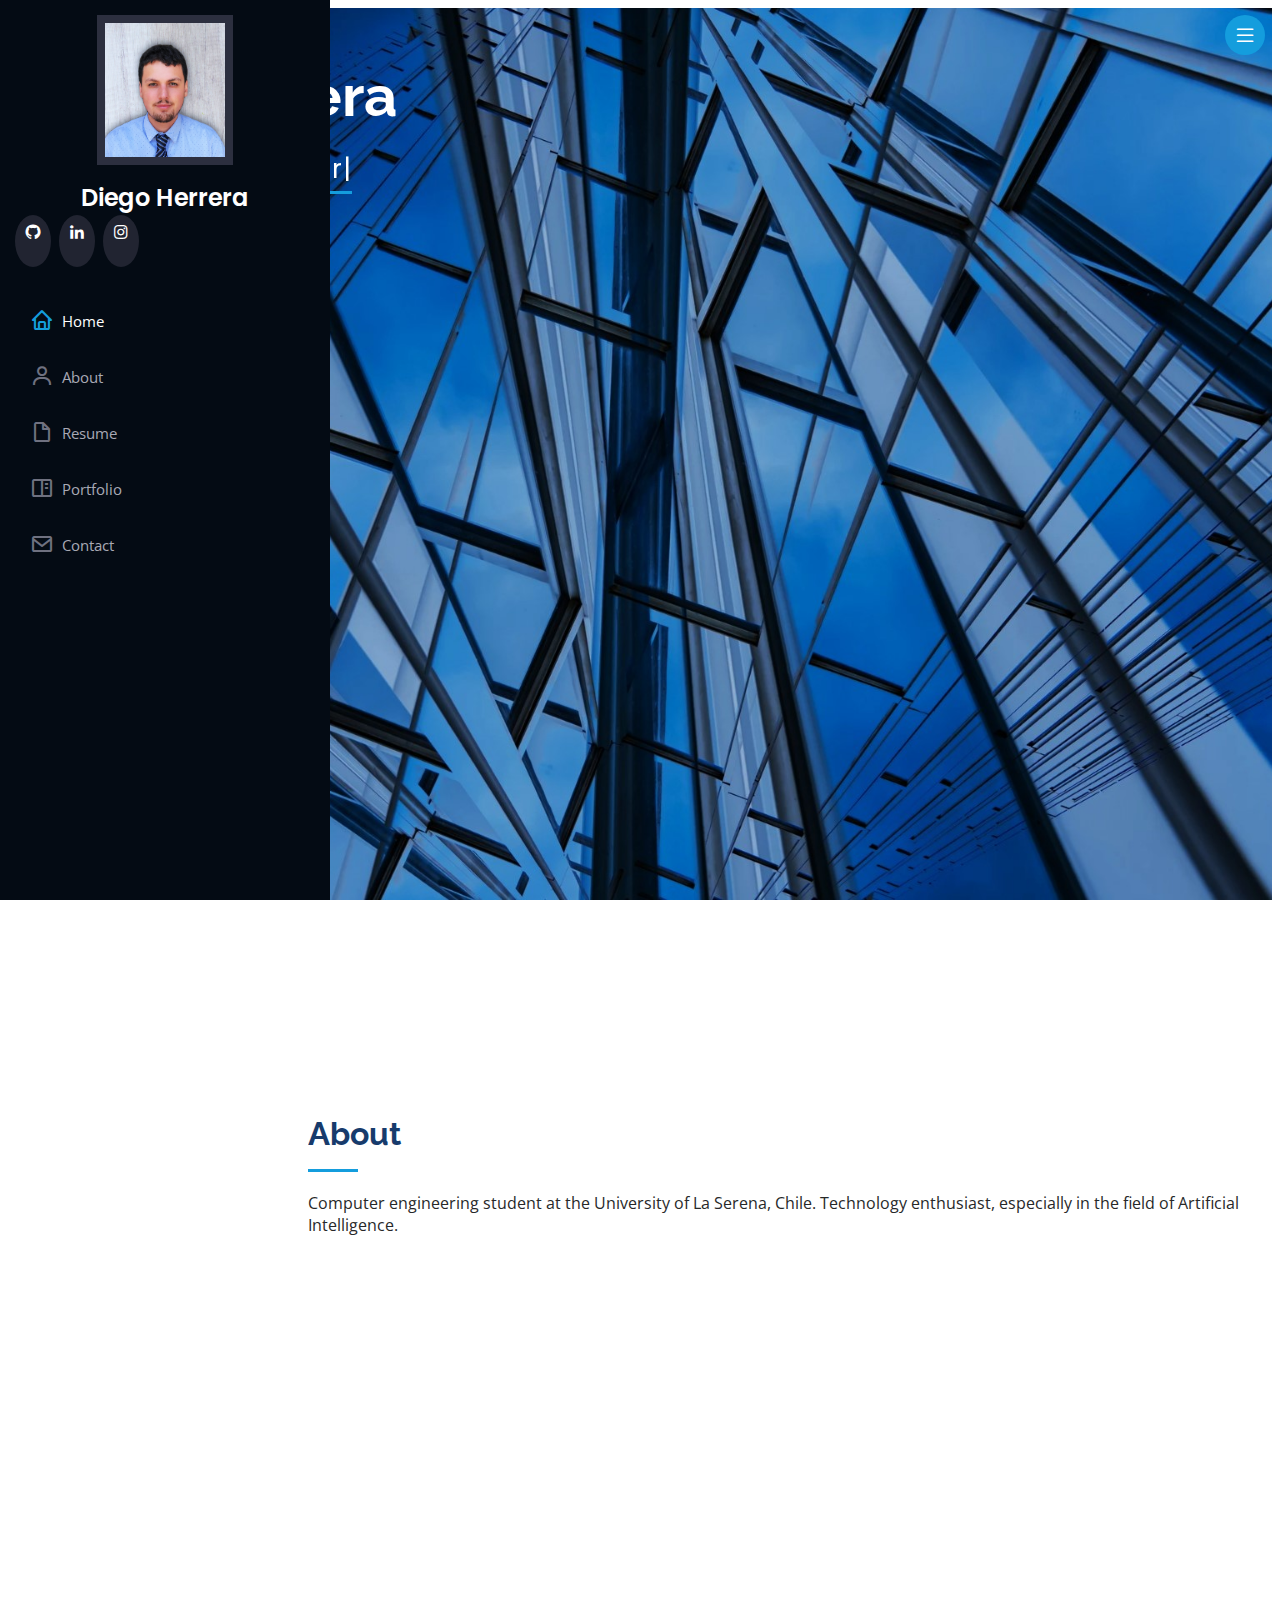
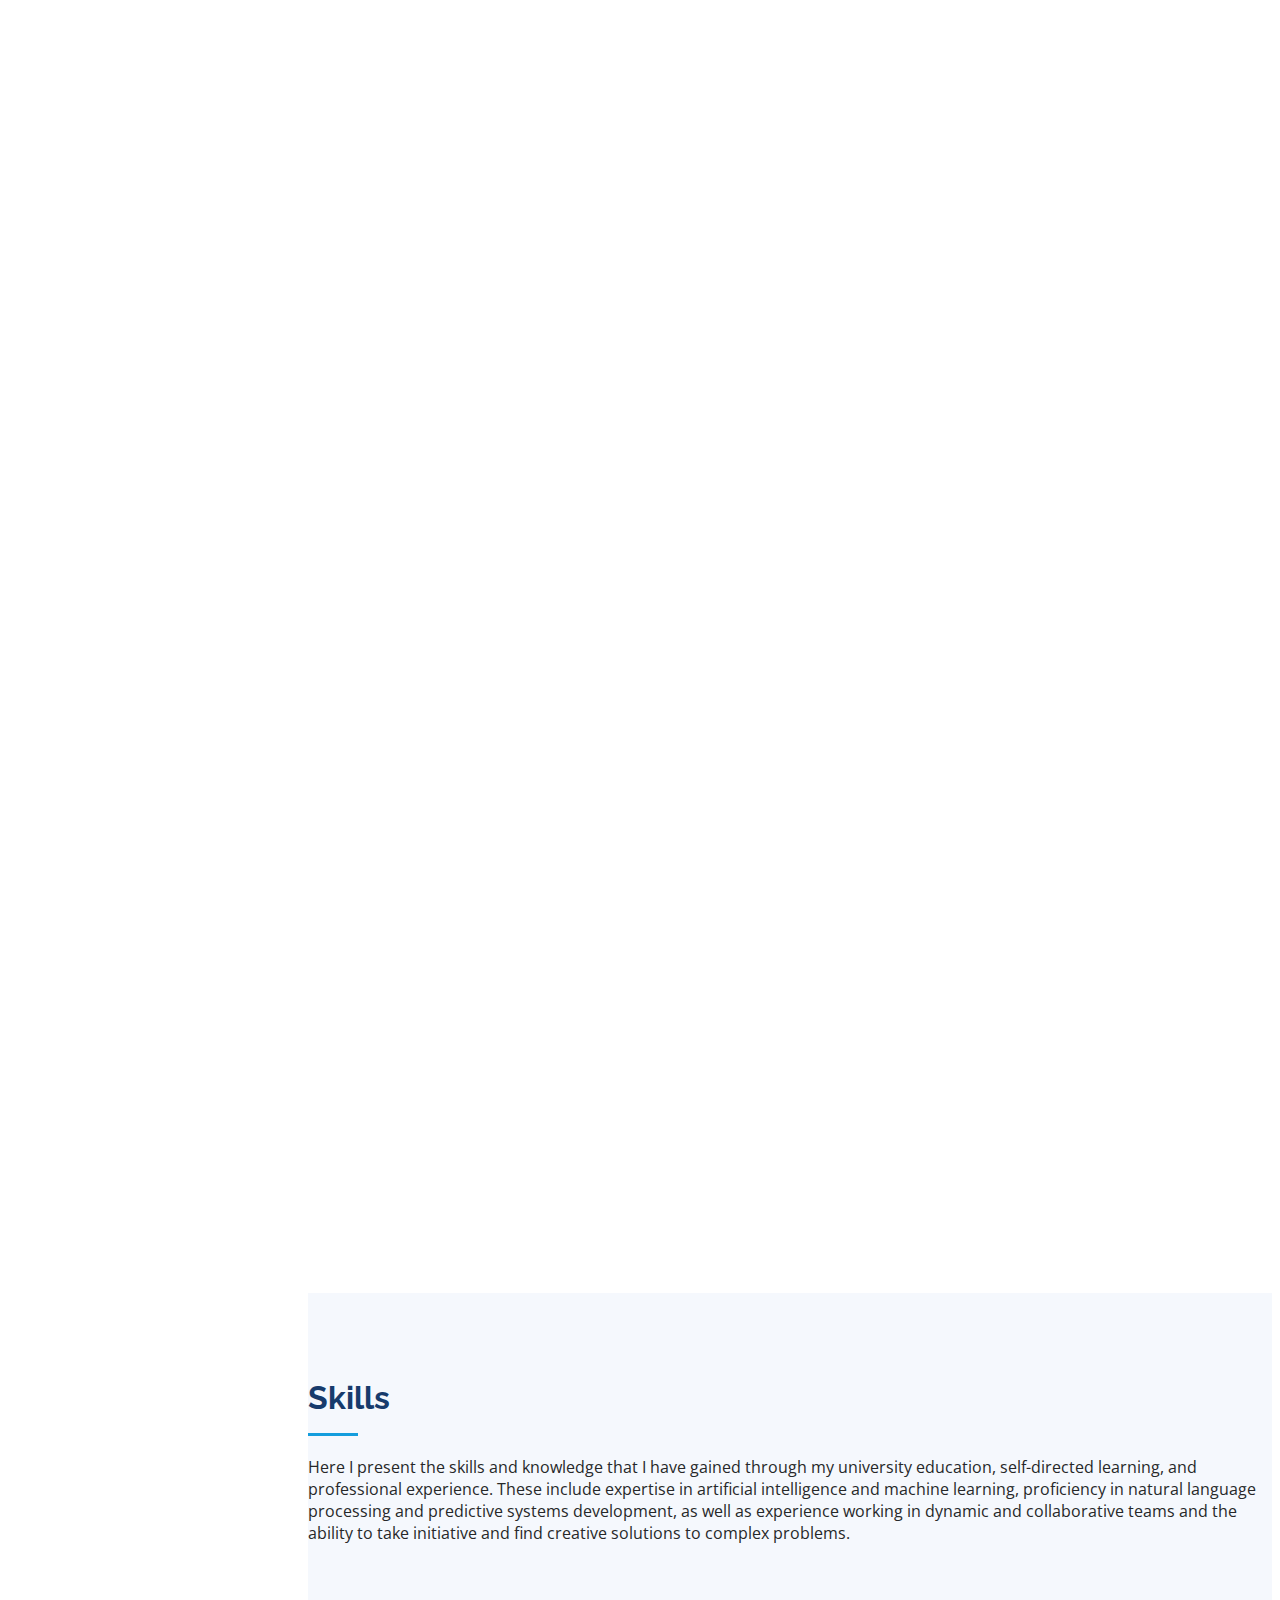
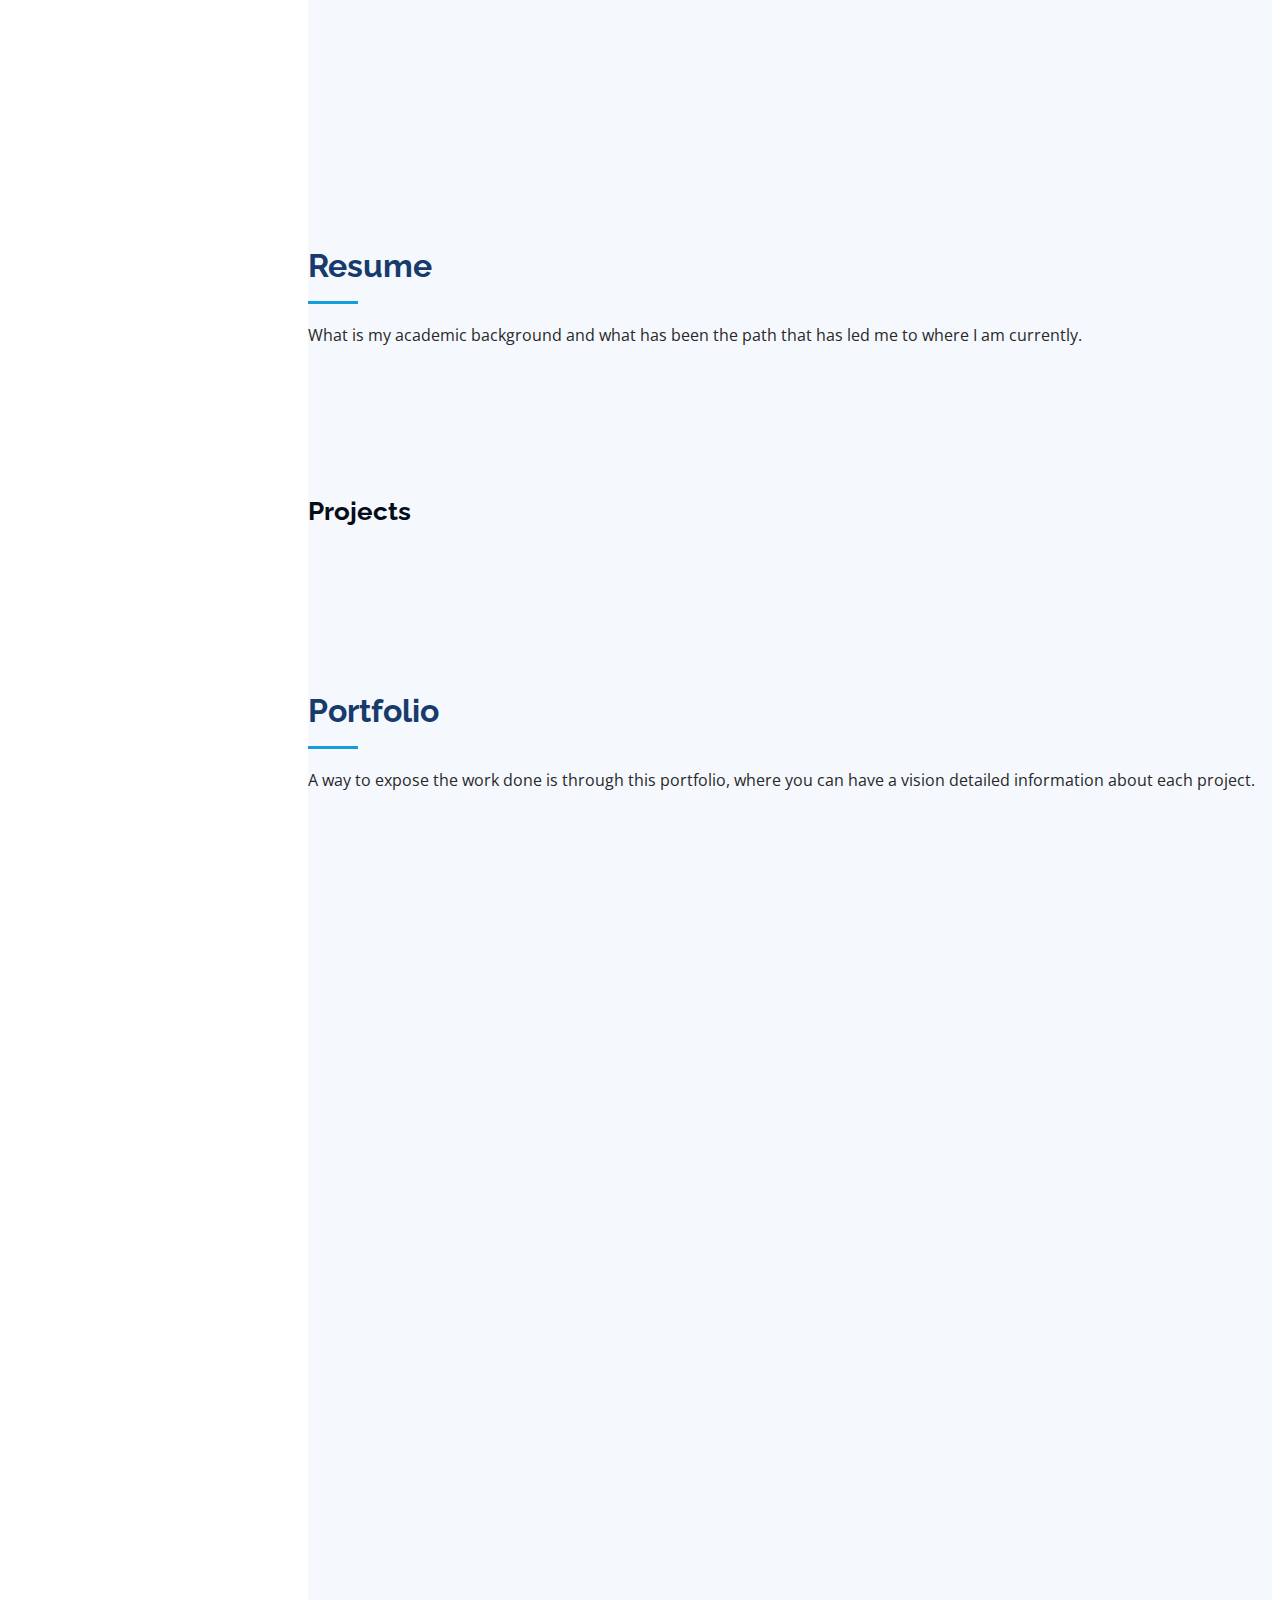
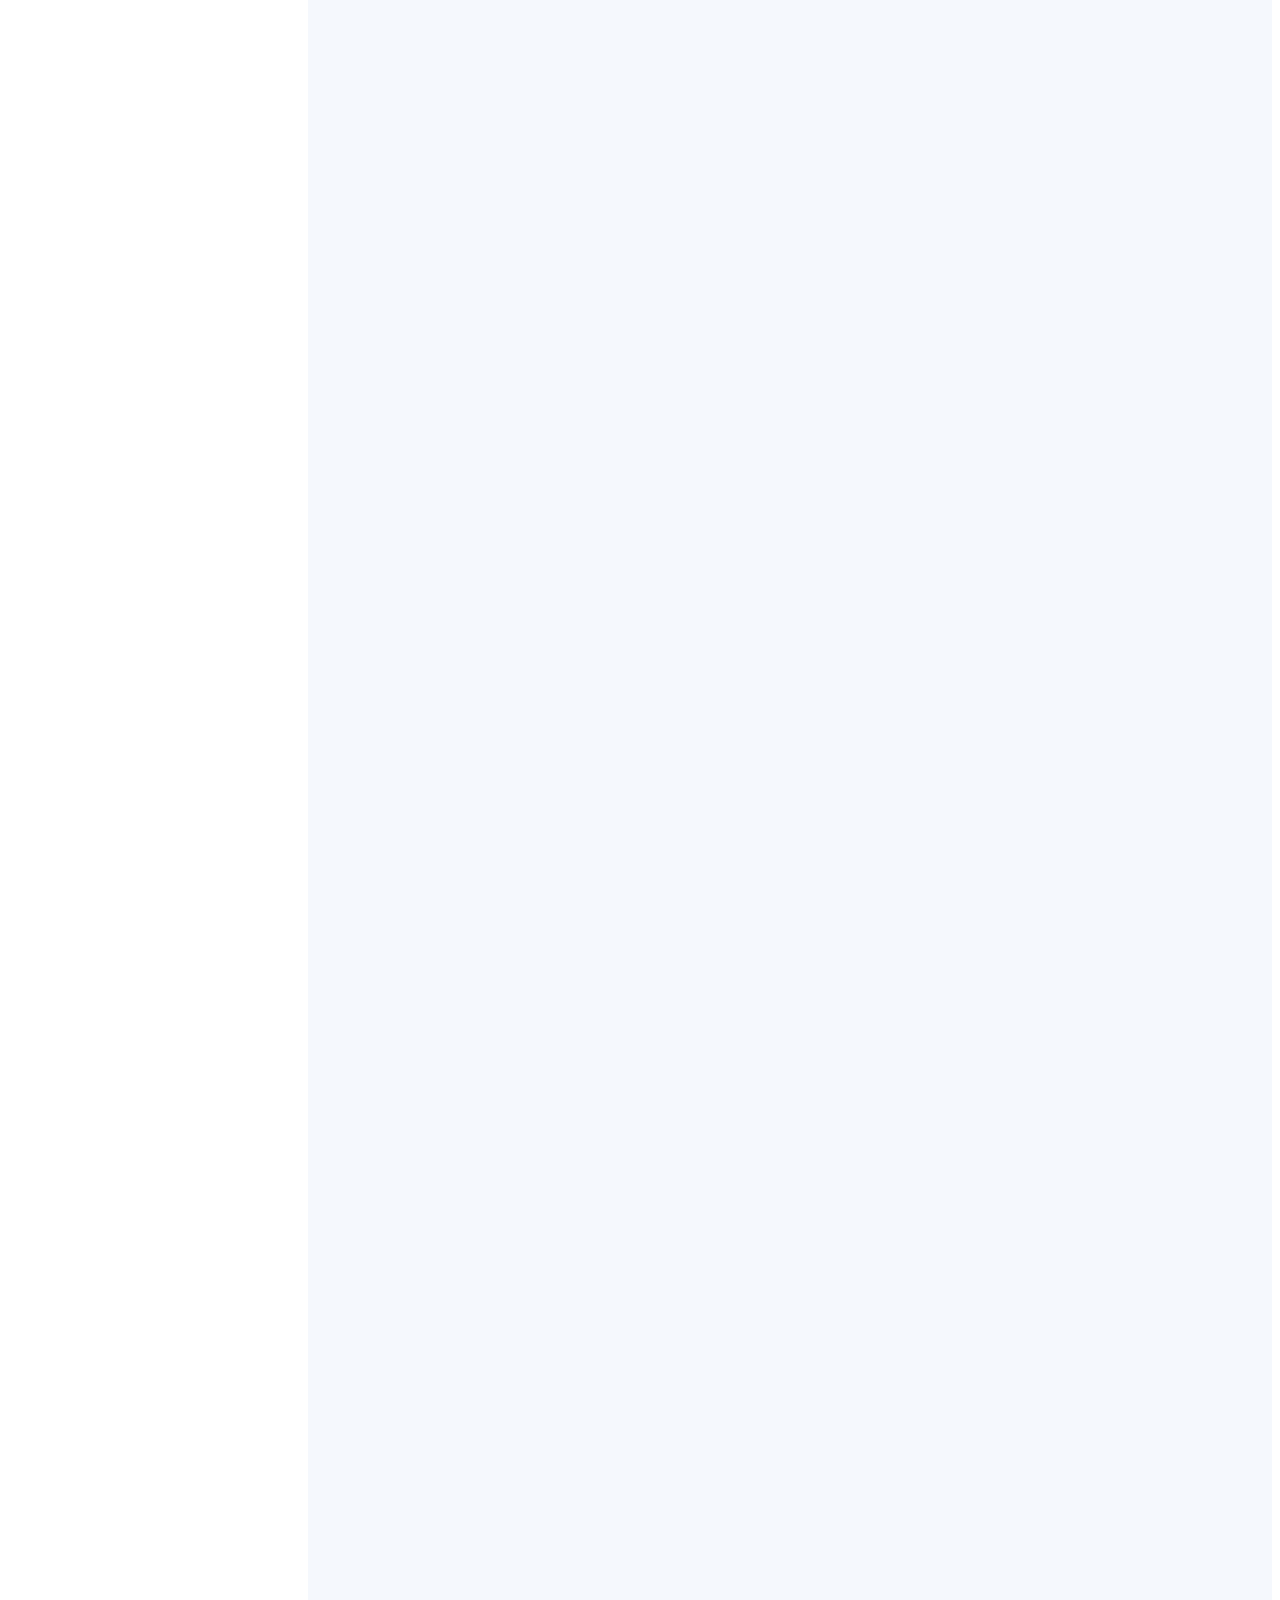
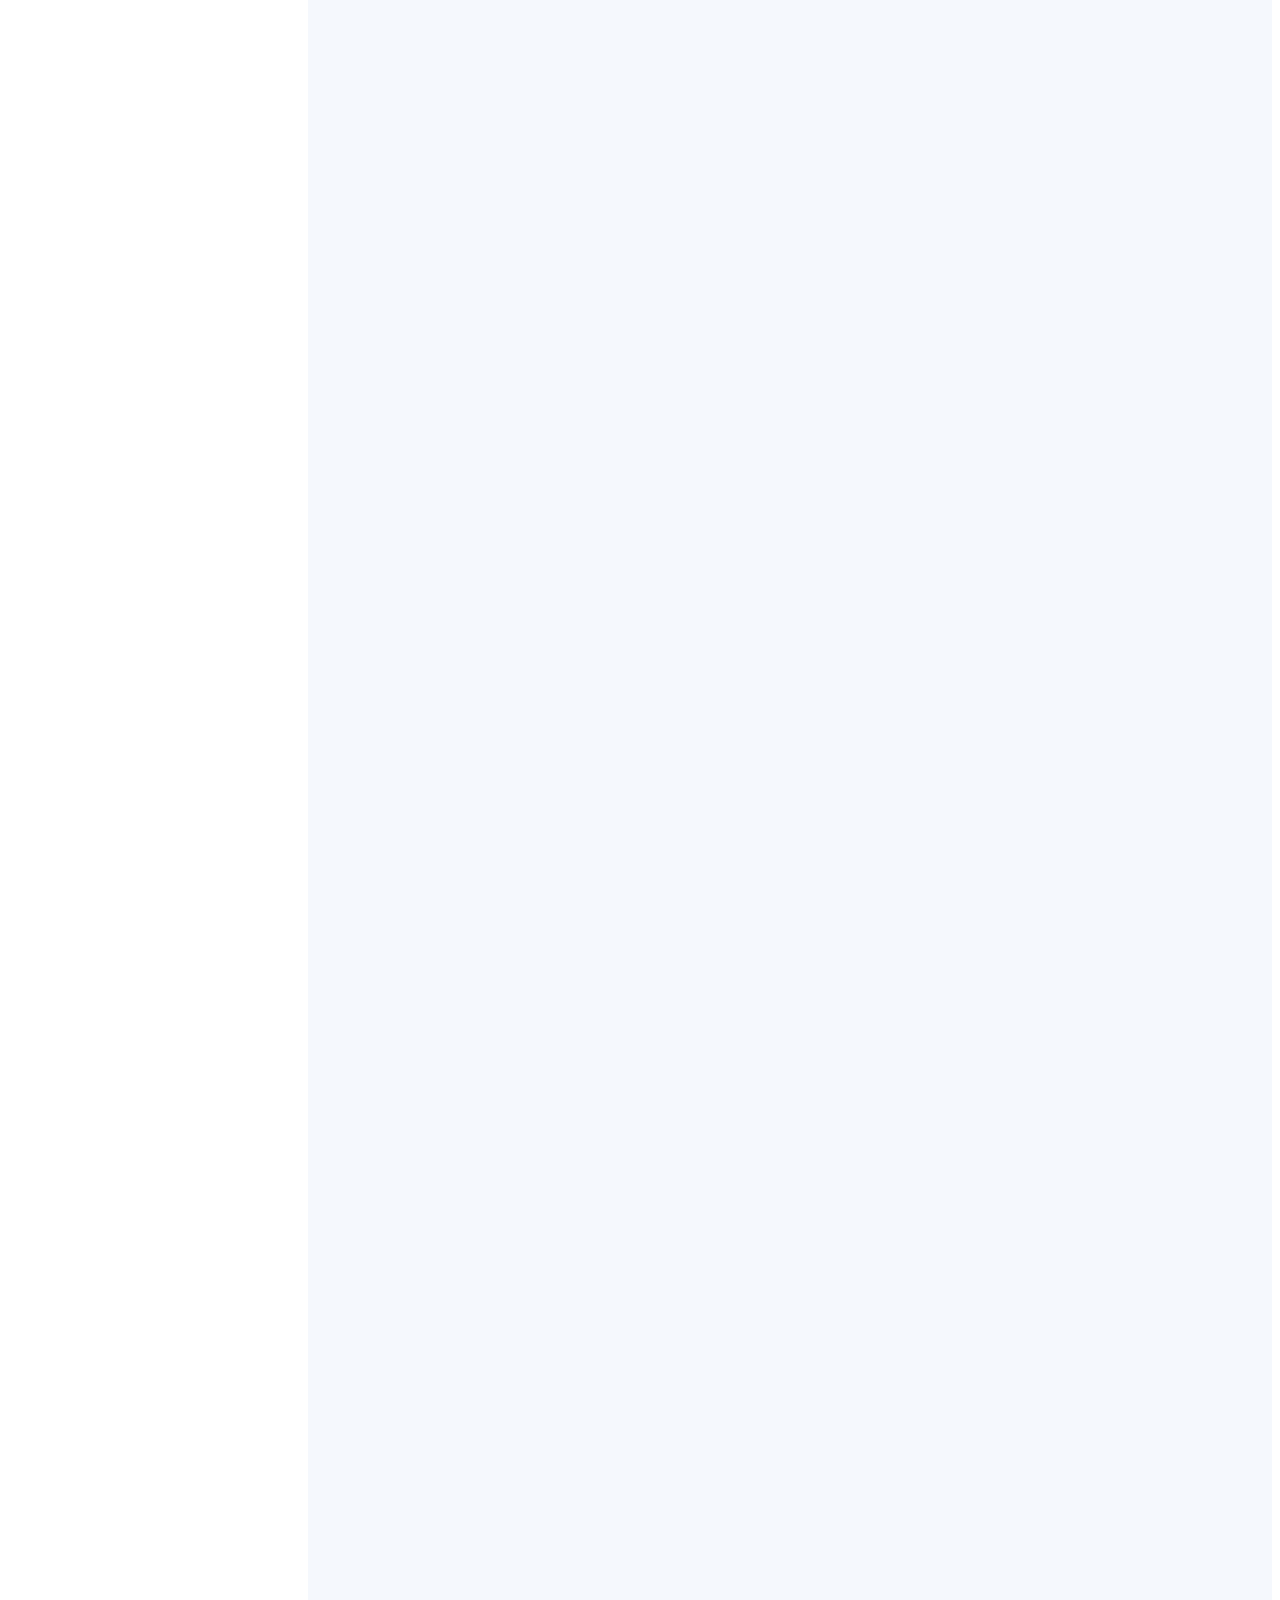
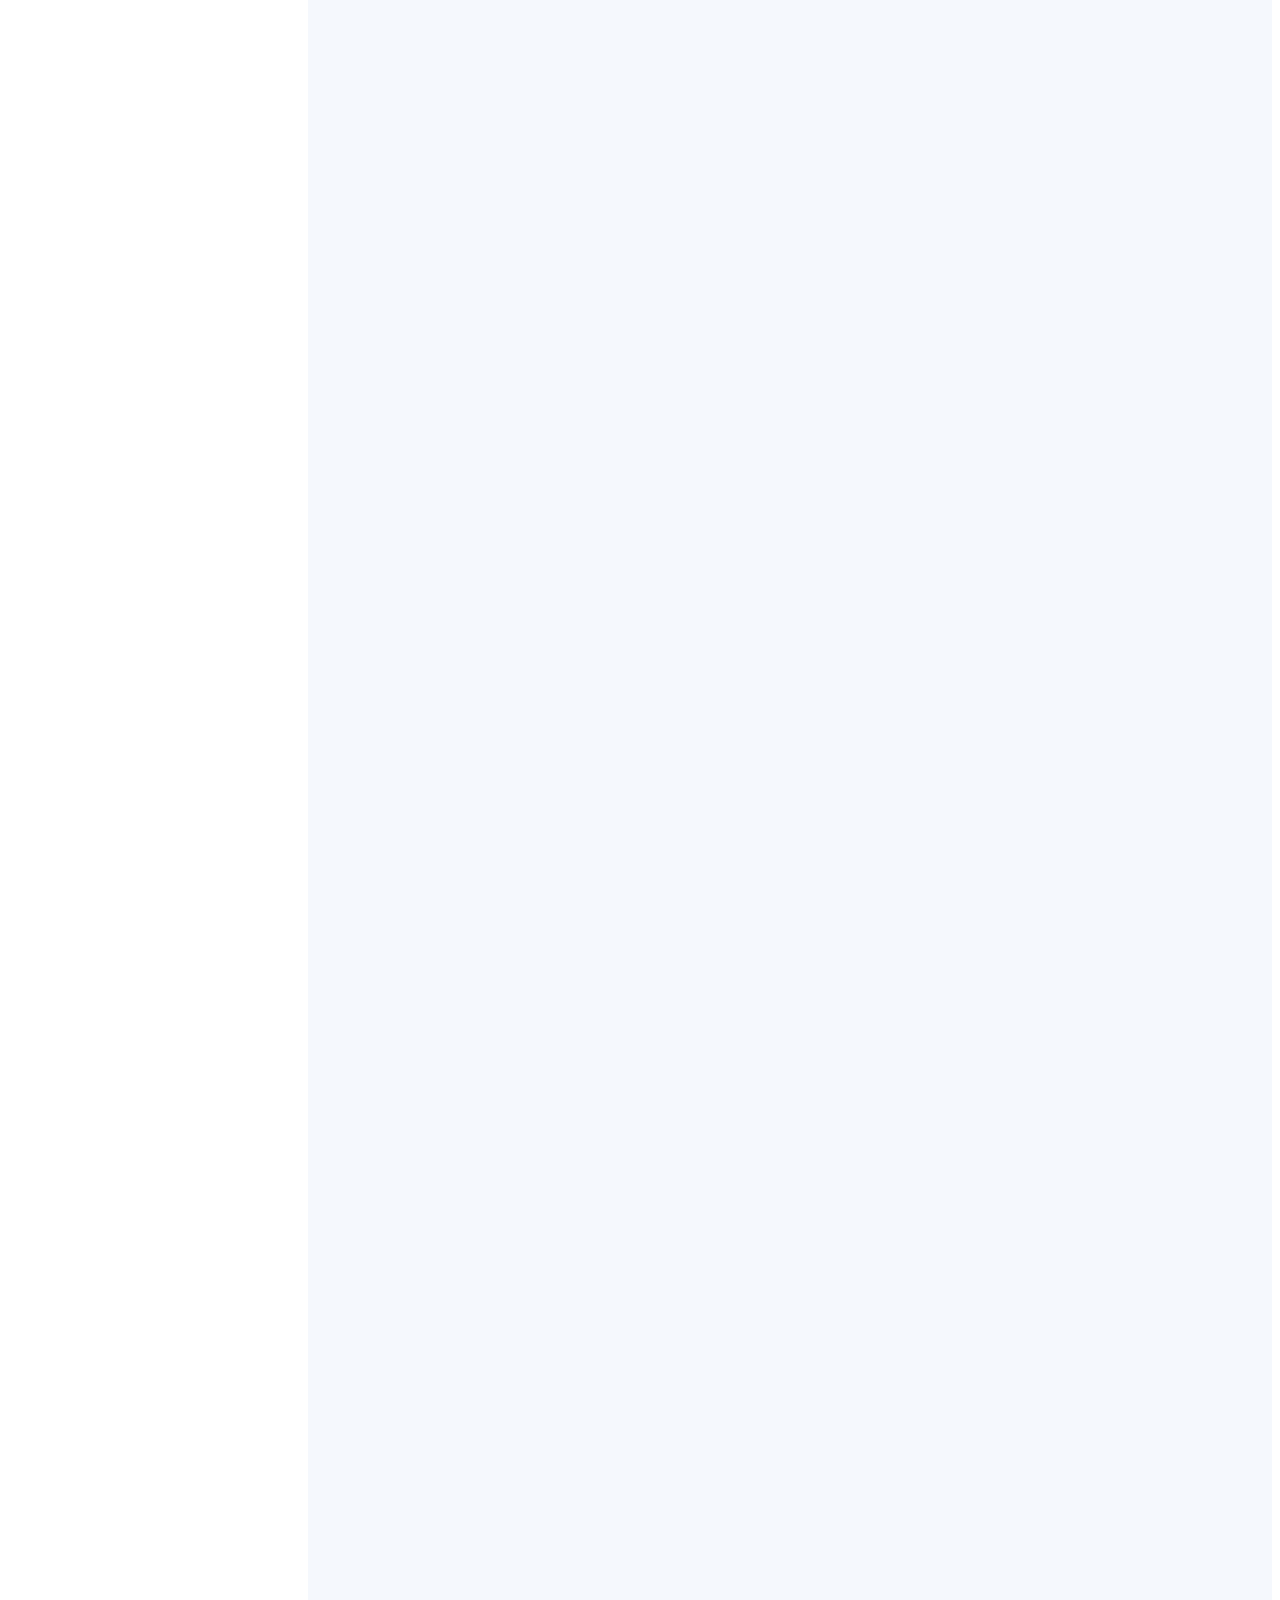
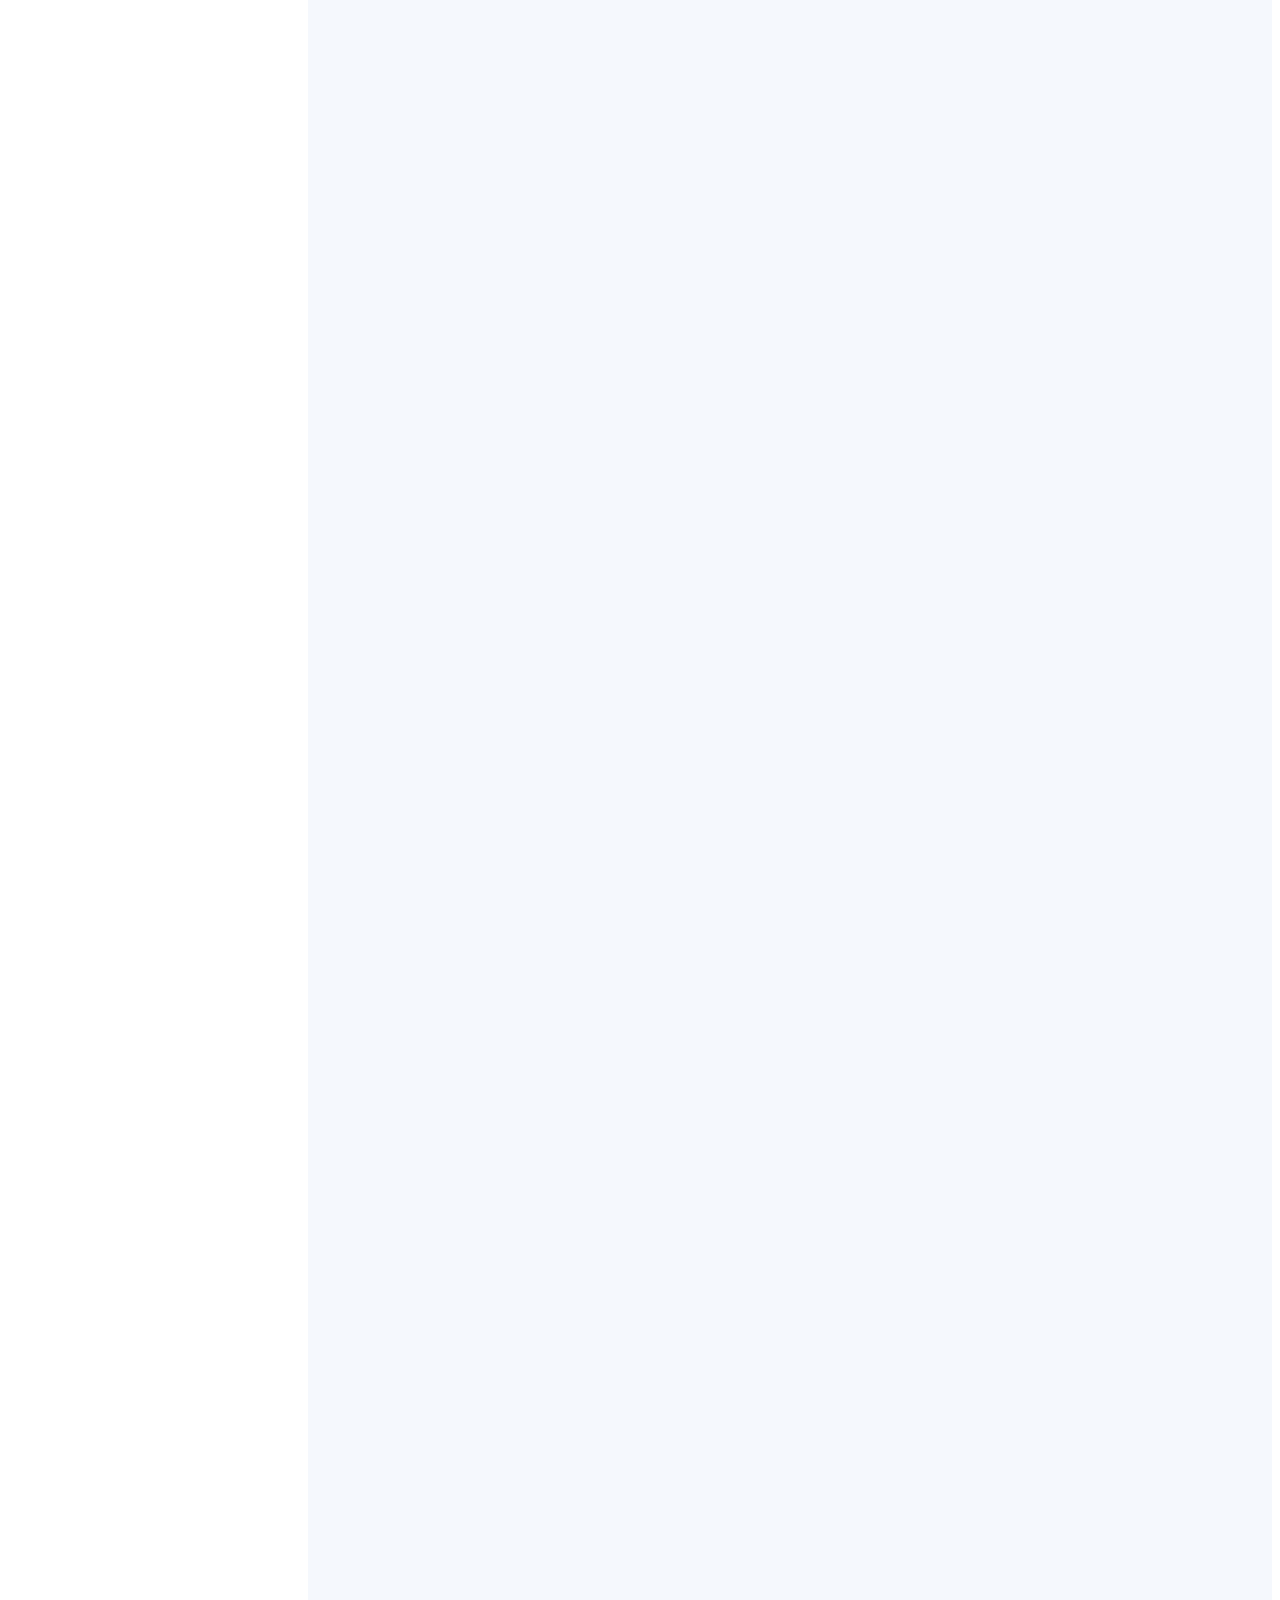
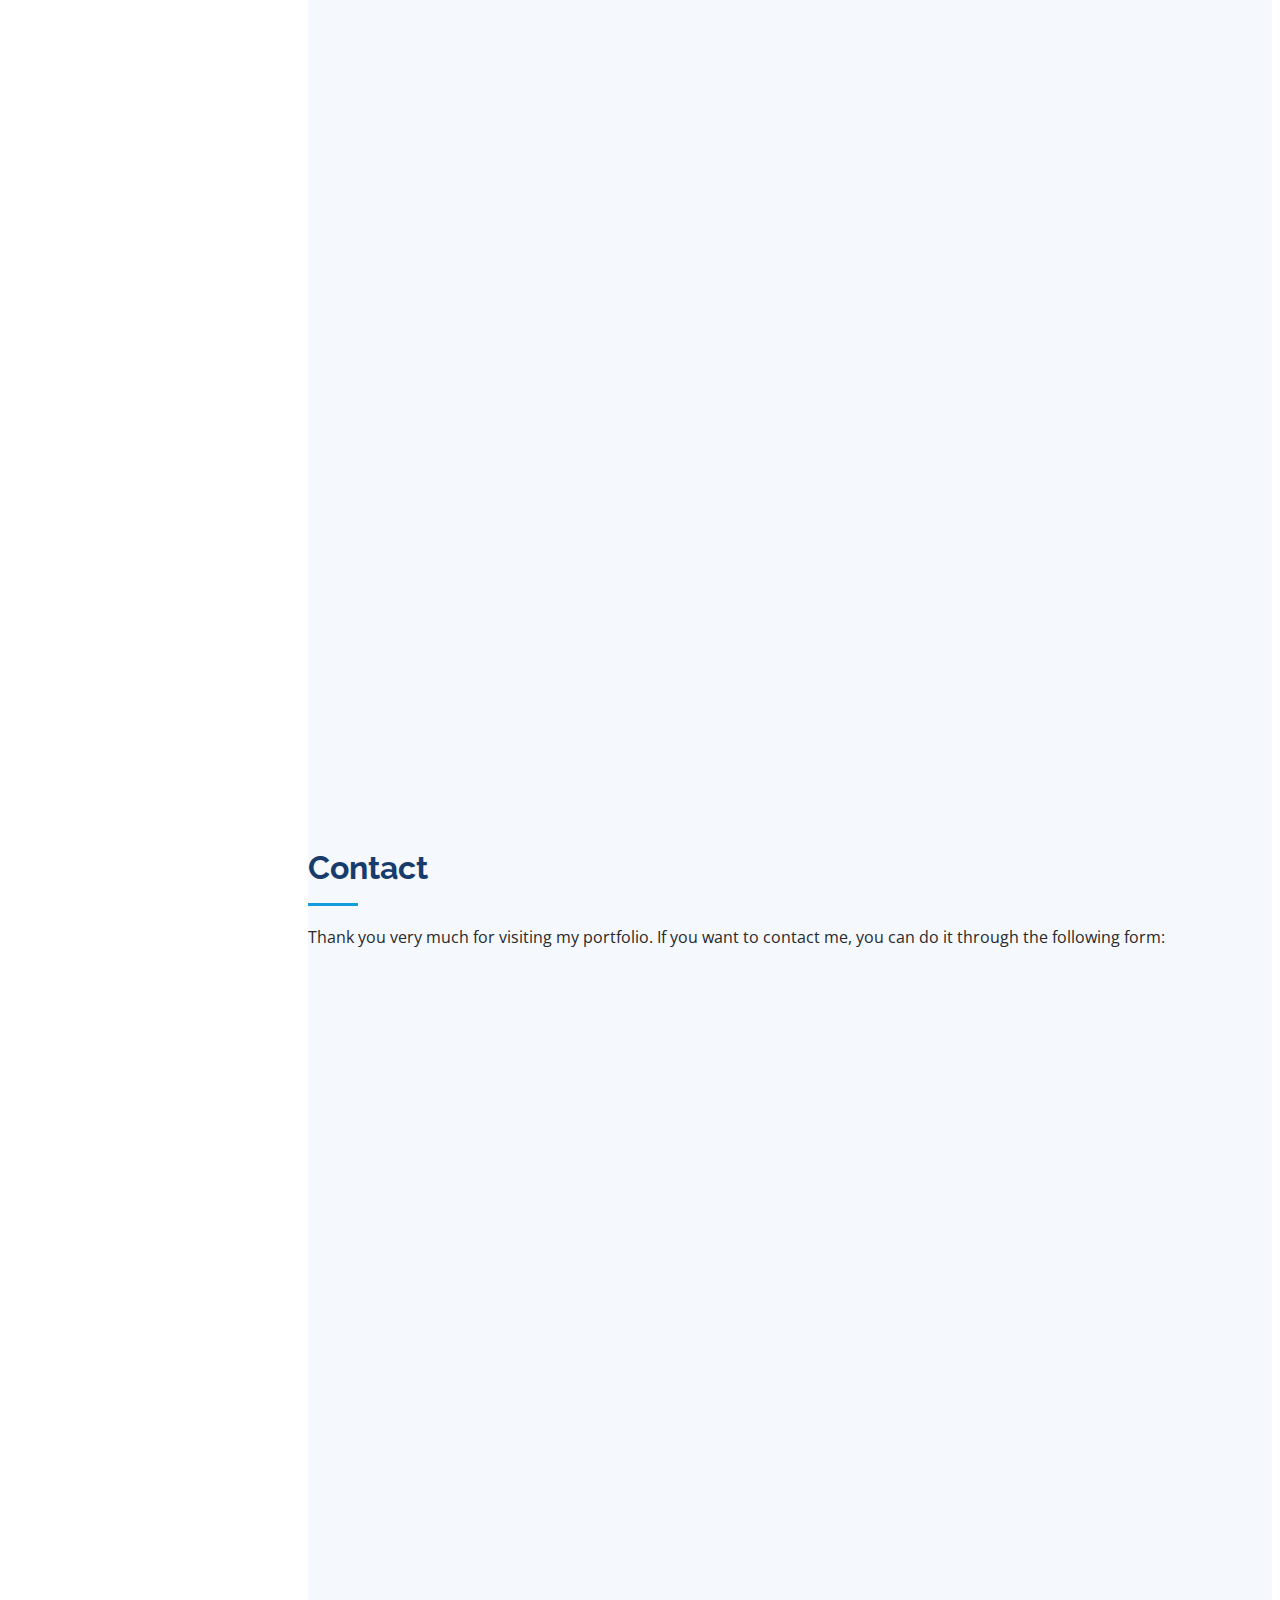
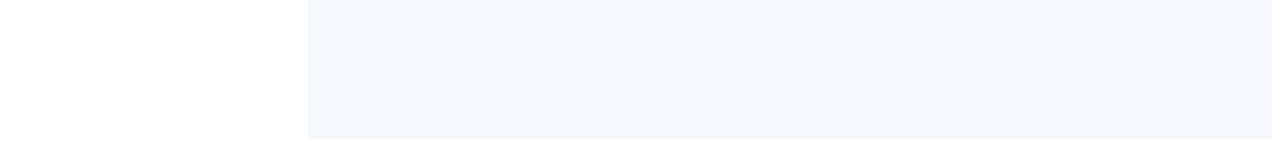
==== commit 425aba04: "." ====
--- a/index.html
+++ b/index.html
@@ -233,13 +233,14 @@
       <!-- ======= Resume Section ======= -->
       <section id="resume" class="resume">
         <div class="container">
-          <div class="row">
-
-            <div class="section-title">
-              <h2>Resume</h2>
-              <p>What is my academic background and what has been the path that has led me to where I am currently.</p>
-            </div>
-            <div class="col-lg-12" data-aos="fade-up">
+
+
+          <div class="section-title">
+            <h2>Resume</h2>
+            <p>What is my academic background and what has been the path that has led me to where I am currently.</p>
+          </div>
+          <div class="row" data-aos="fade-up">
+            <div class="col-lg-12">
               <h3 class="resume-title">Career</h3>
               <div class="resume-item pb-0">
                 <h4>Diego Herrera</h4>
@@ -292,7 +293,7 @@
           </div>
 
           <h3 class="resume-title">Projects</h3>
-          <div class="row">
+          <div class="row" data-aos="fade-up">
             <div class="resume-item col-lg-5 ms-3">
               <h4>WEB CUT</h4>
               <h5>2022</h5>
@@ -325,9 +326,6 @@
                 <li>Test application in a real use case</li>
               </ul>
             </div>
-
-
-
 
             <div class="resume-item col-lg-5 ms-3">
               <h4>MINDCL</h4>
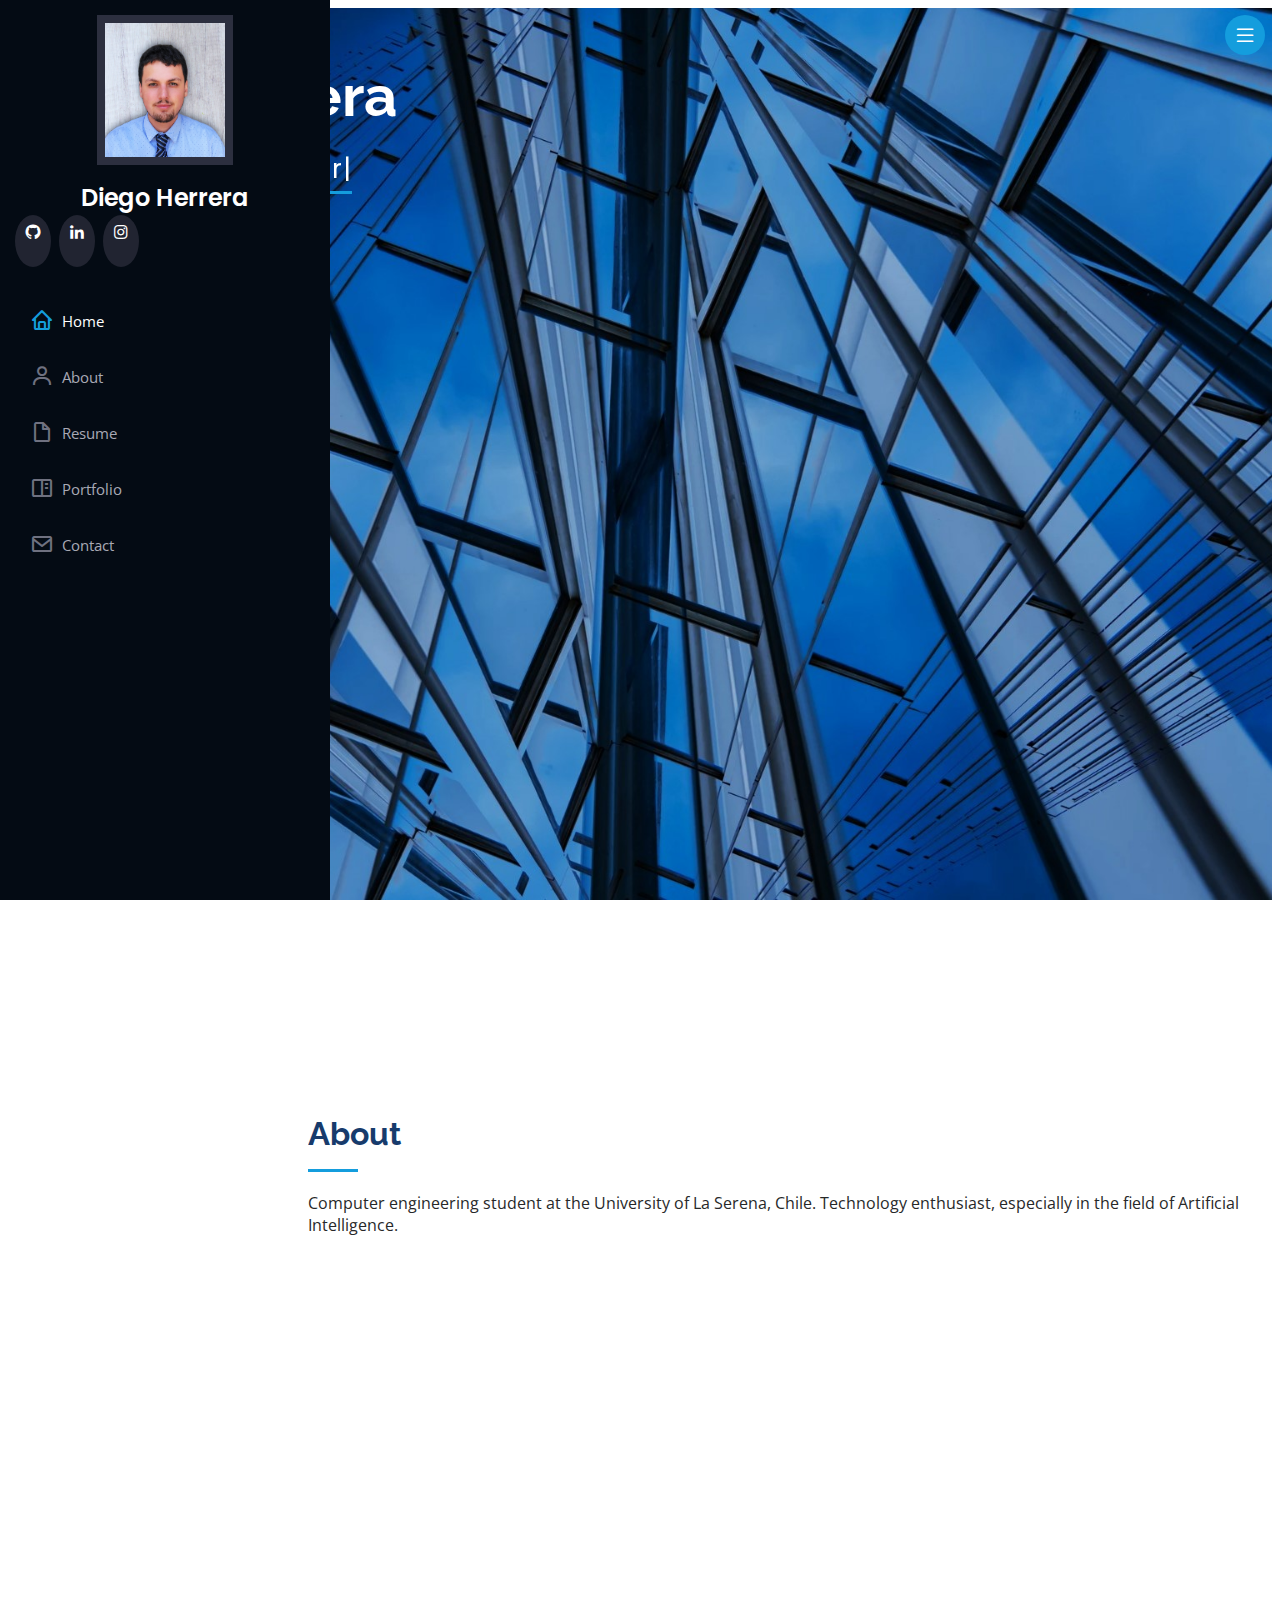
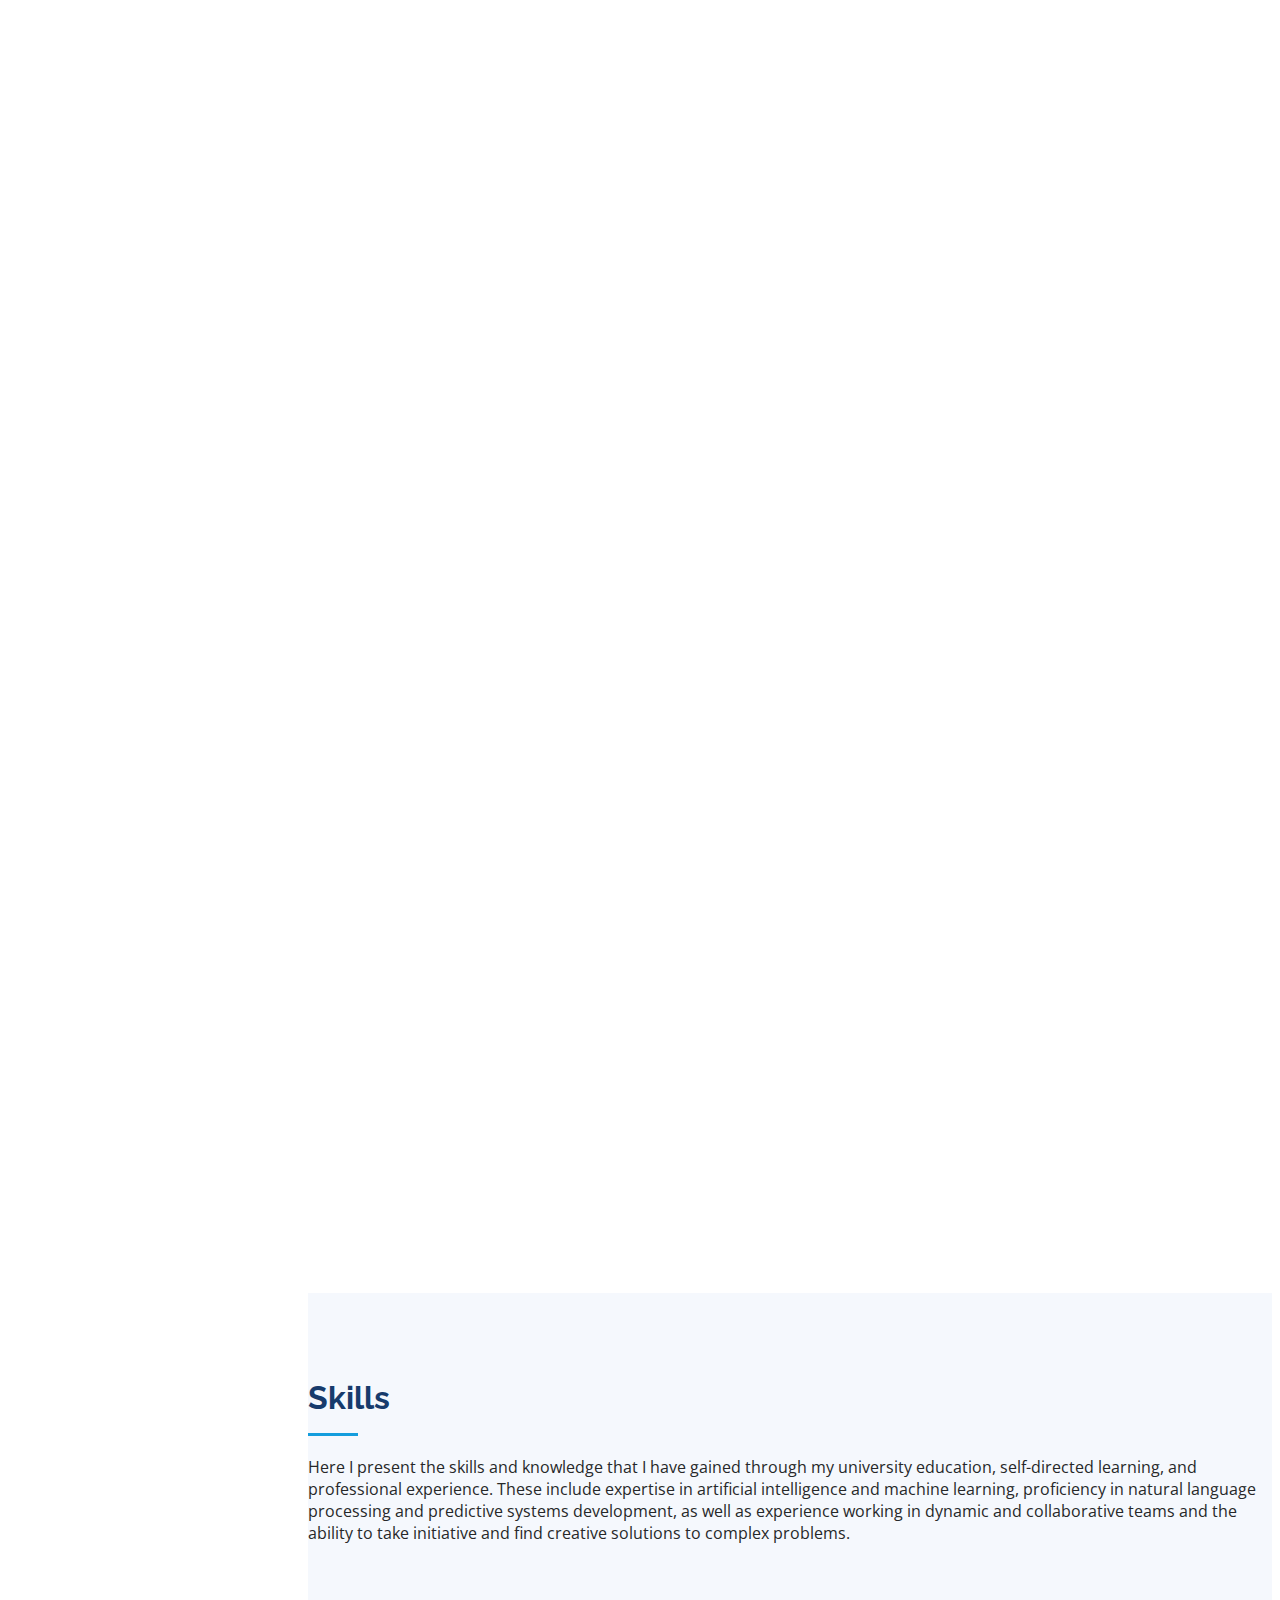
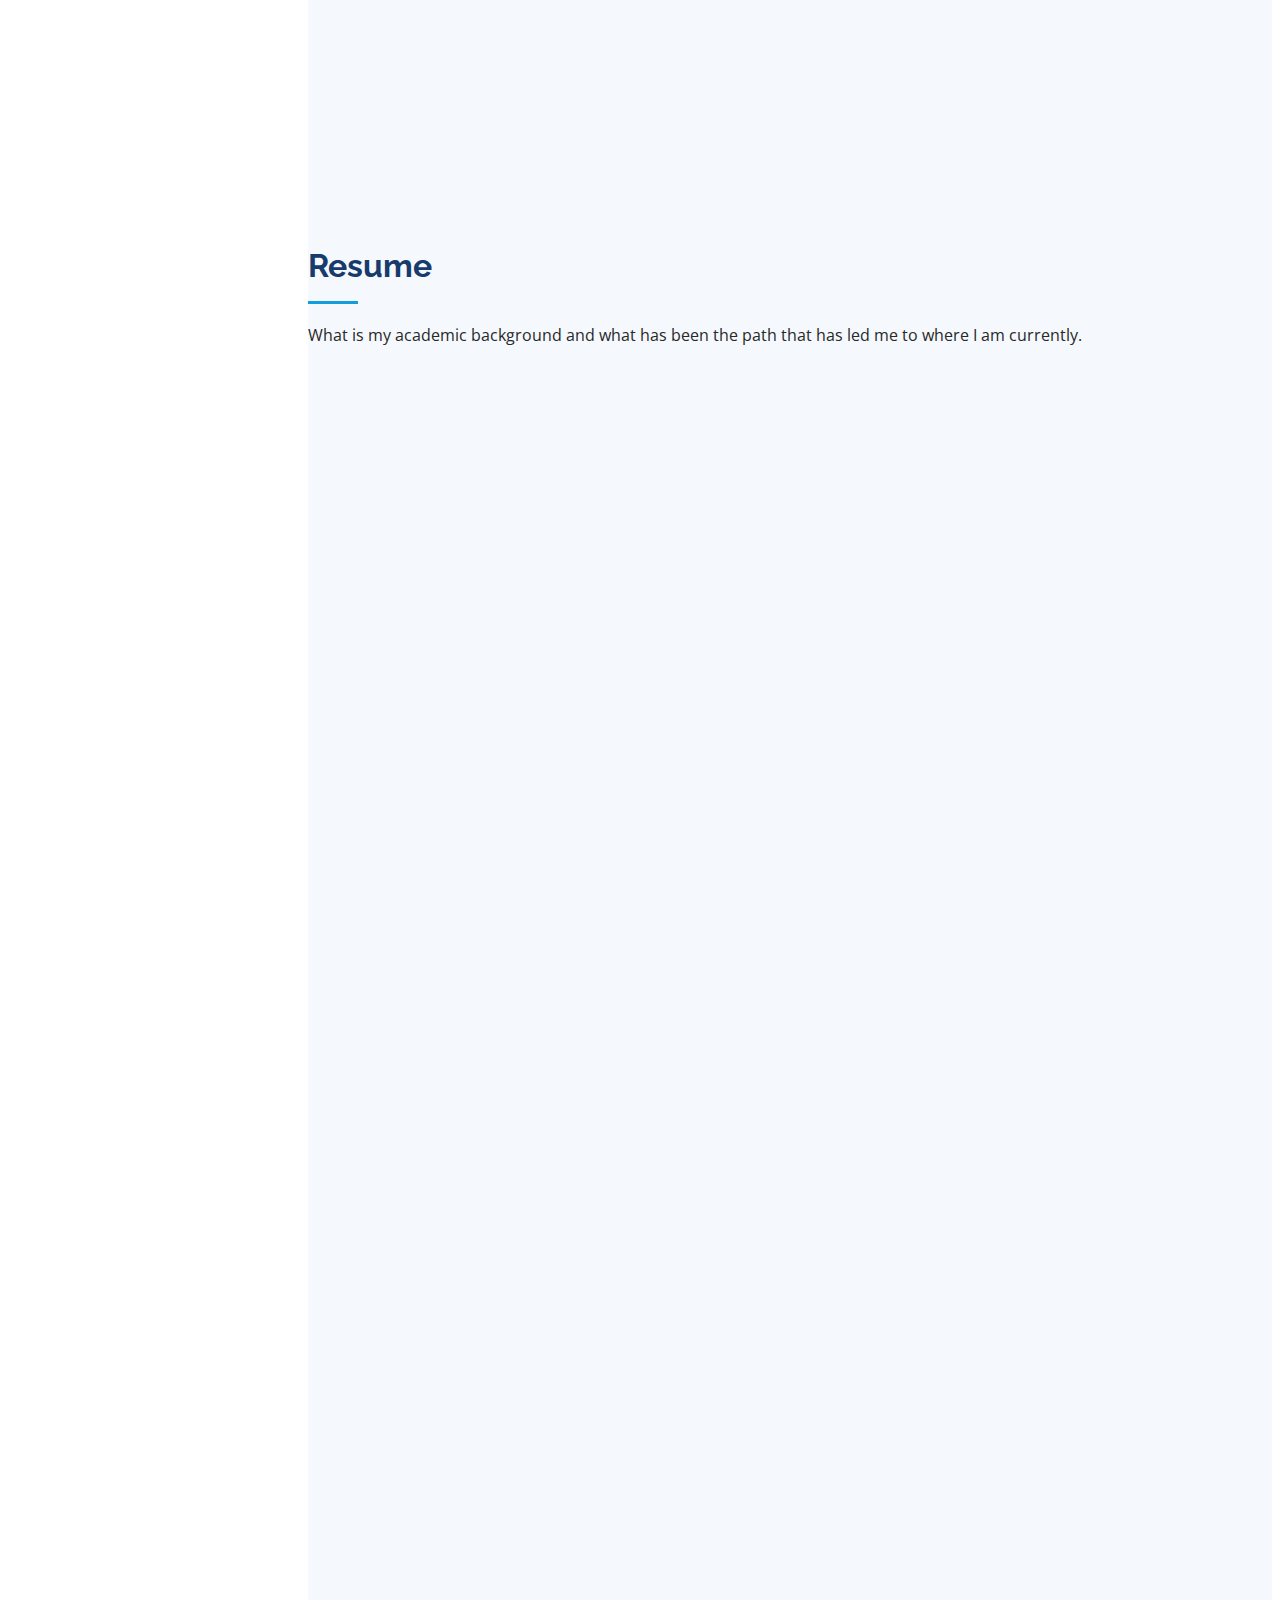
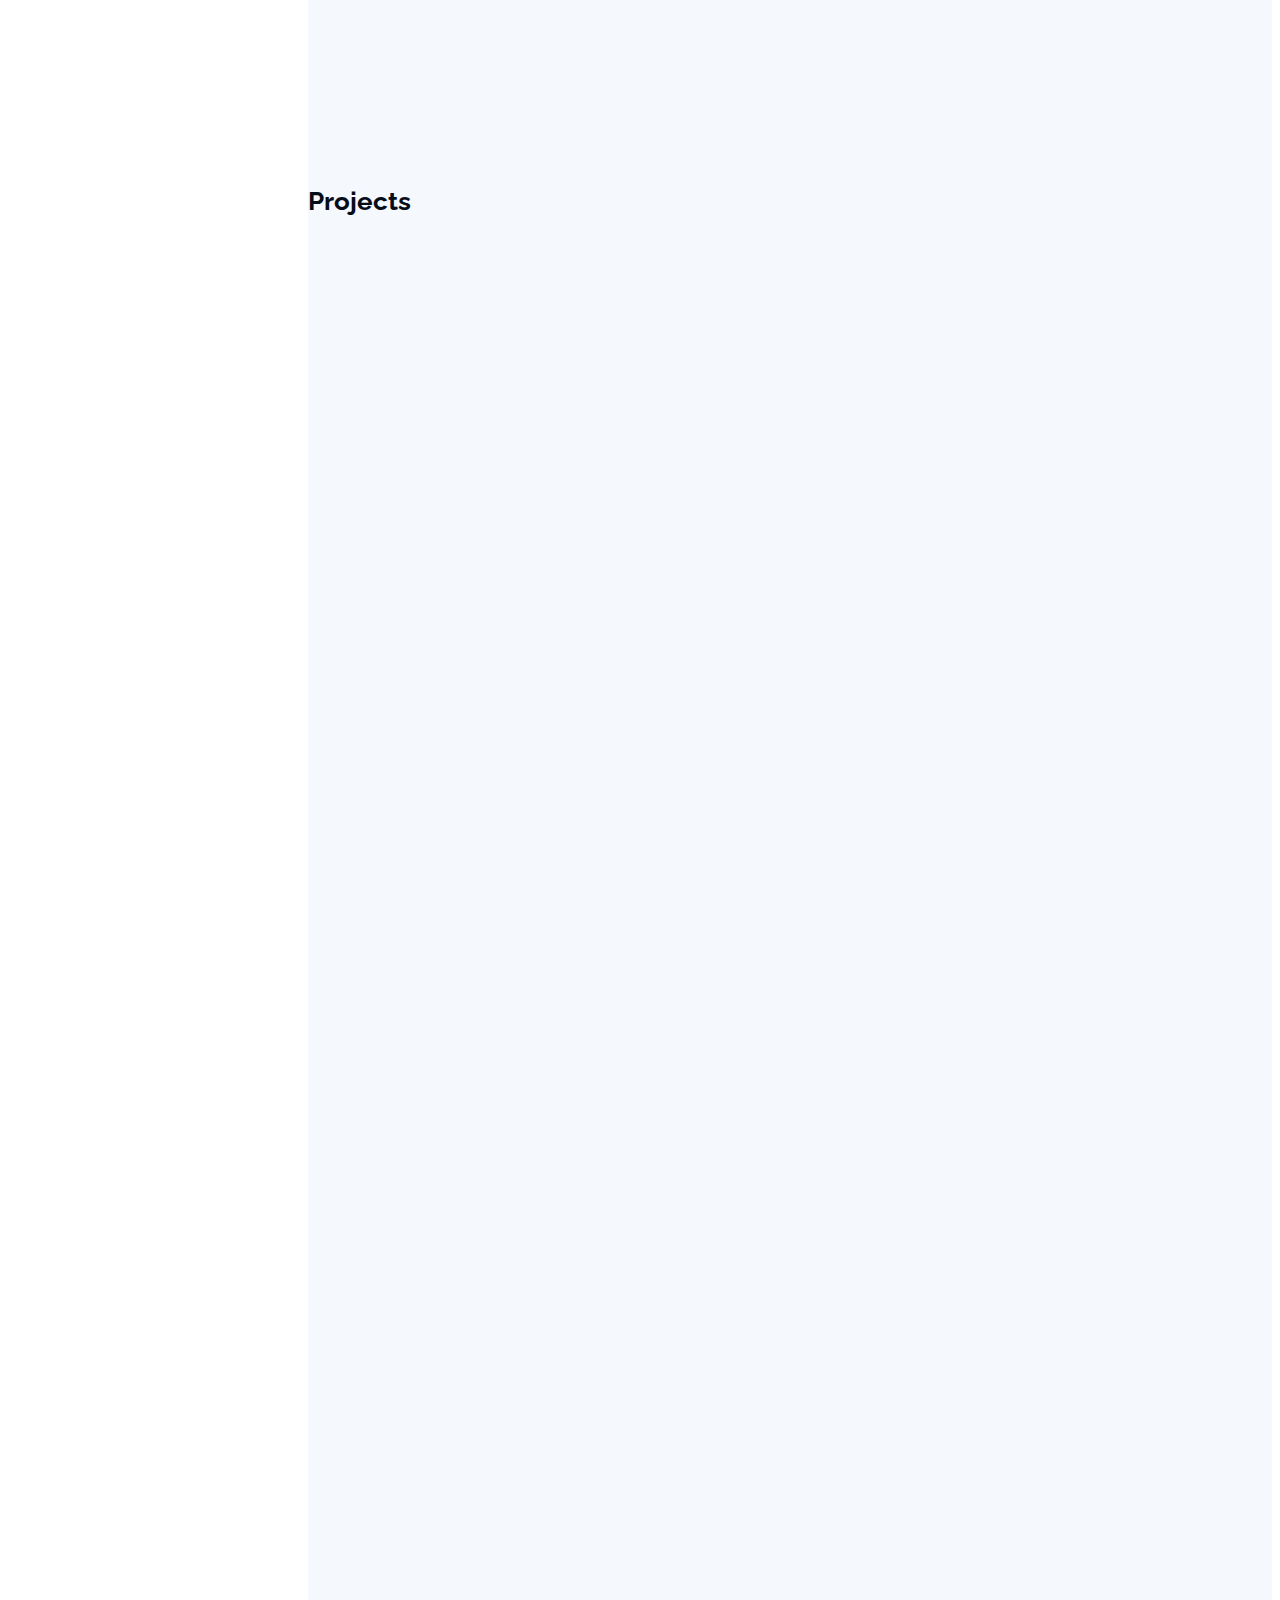
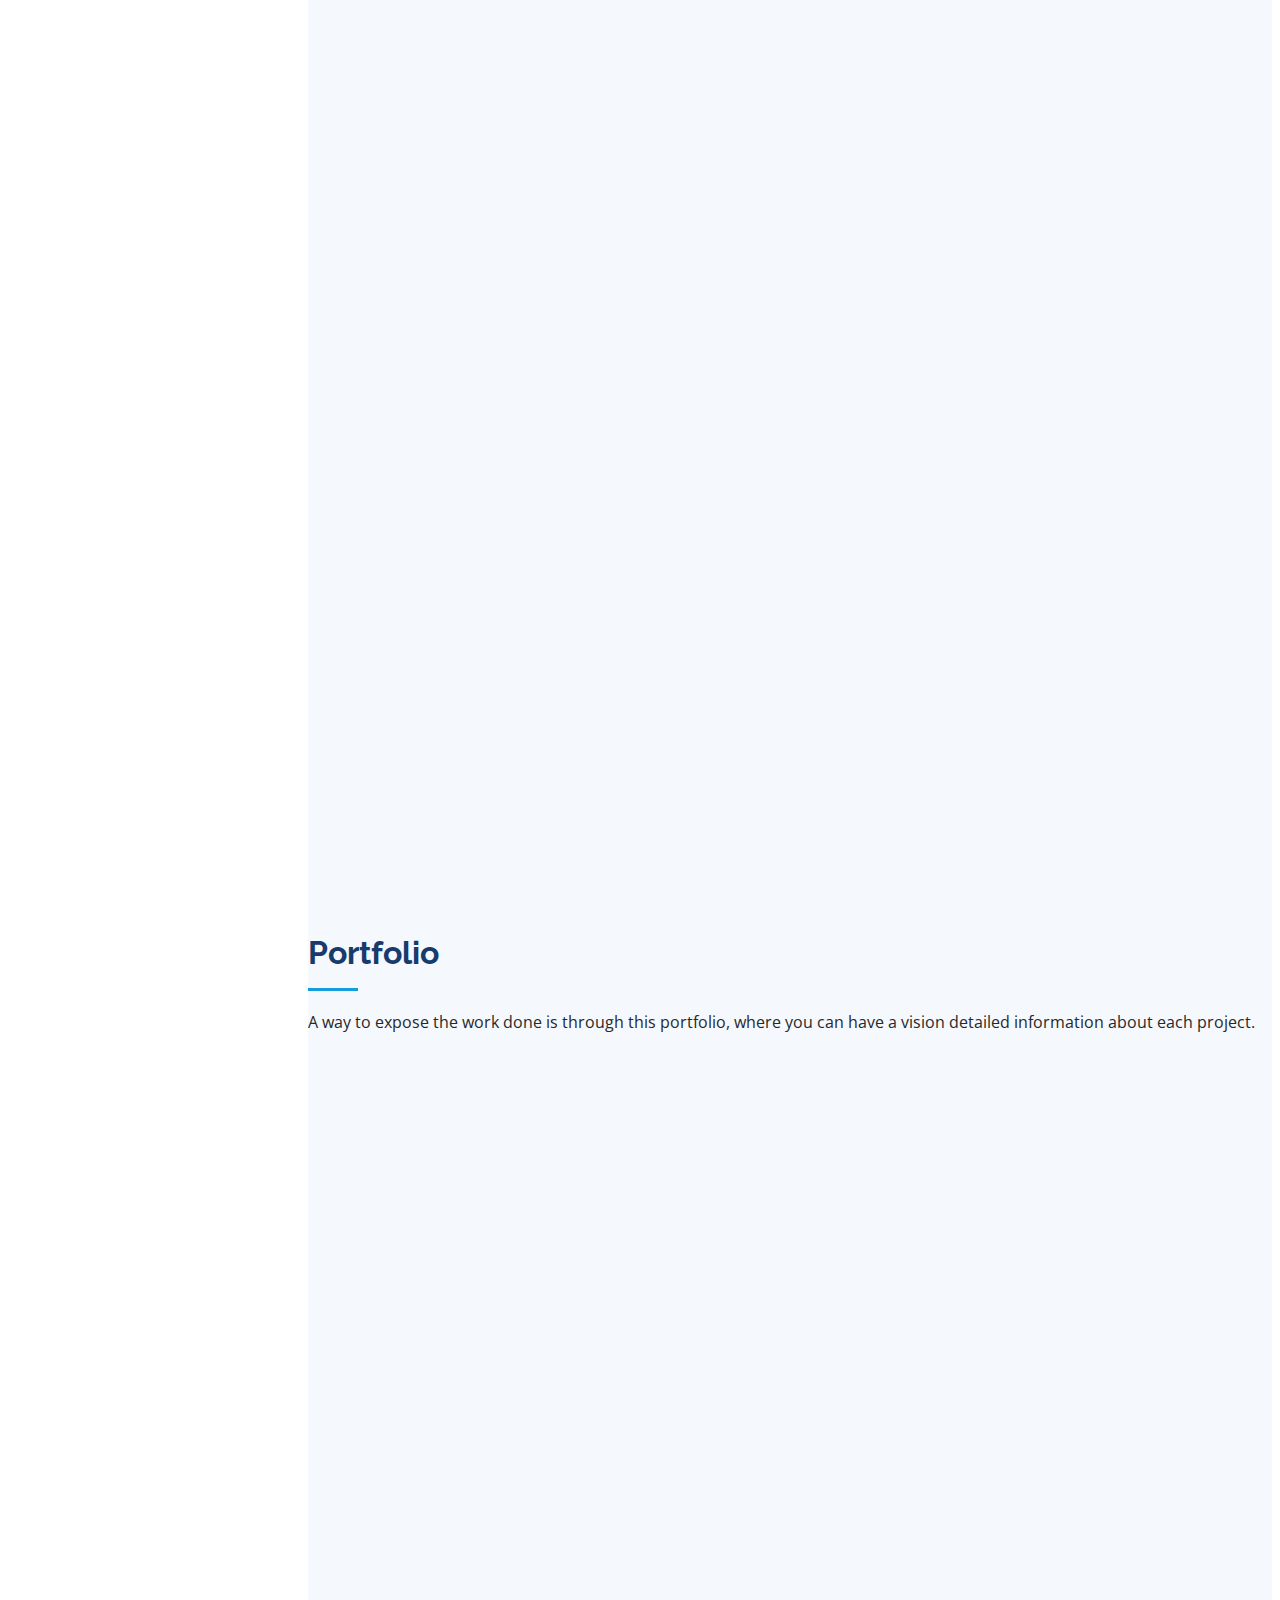
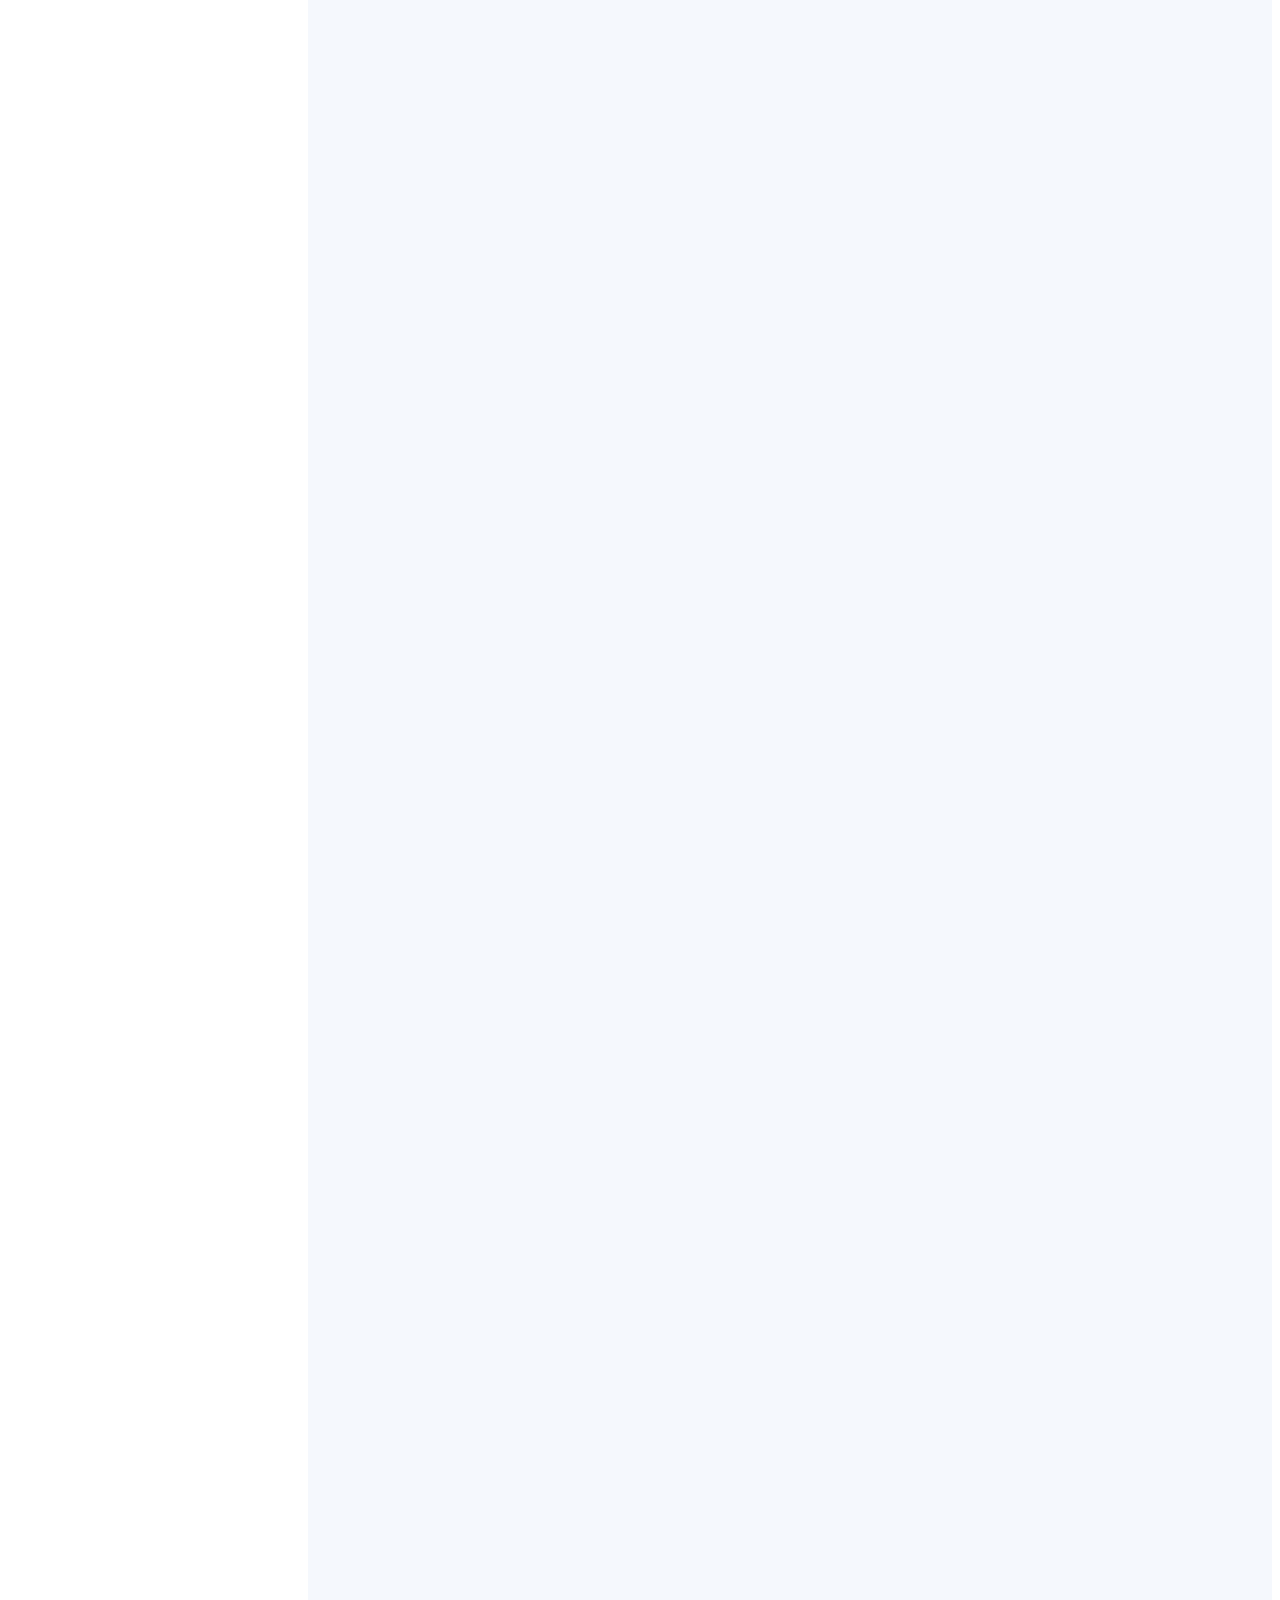
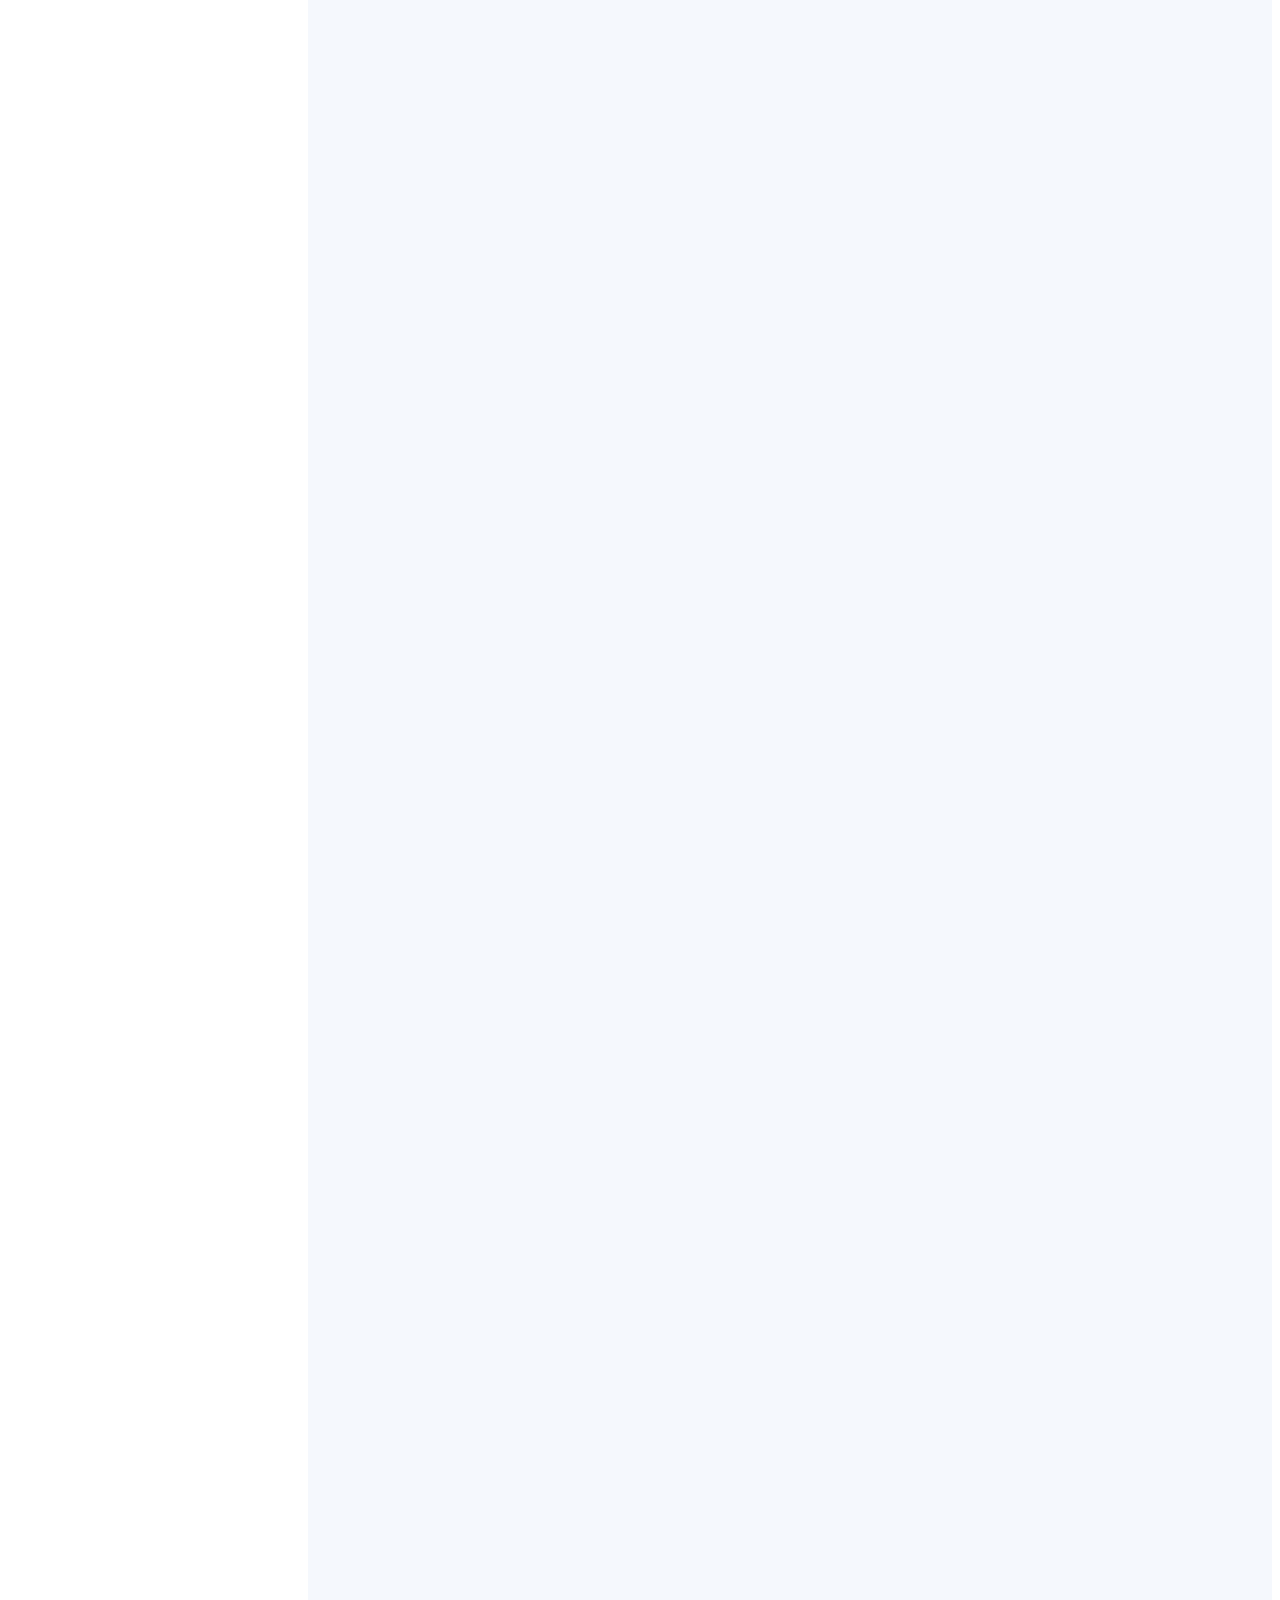
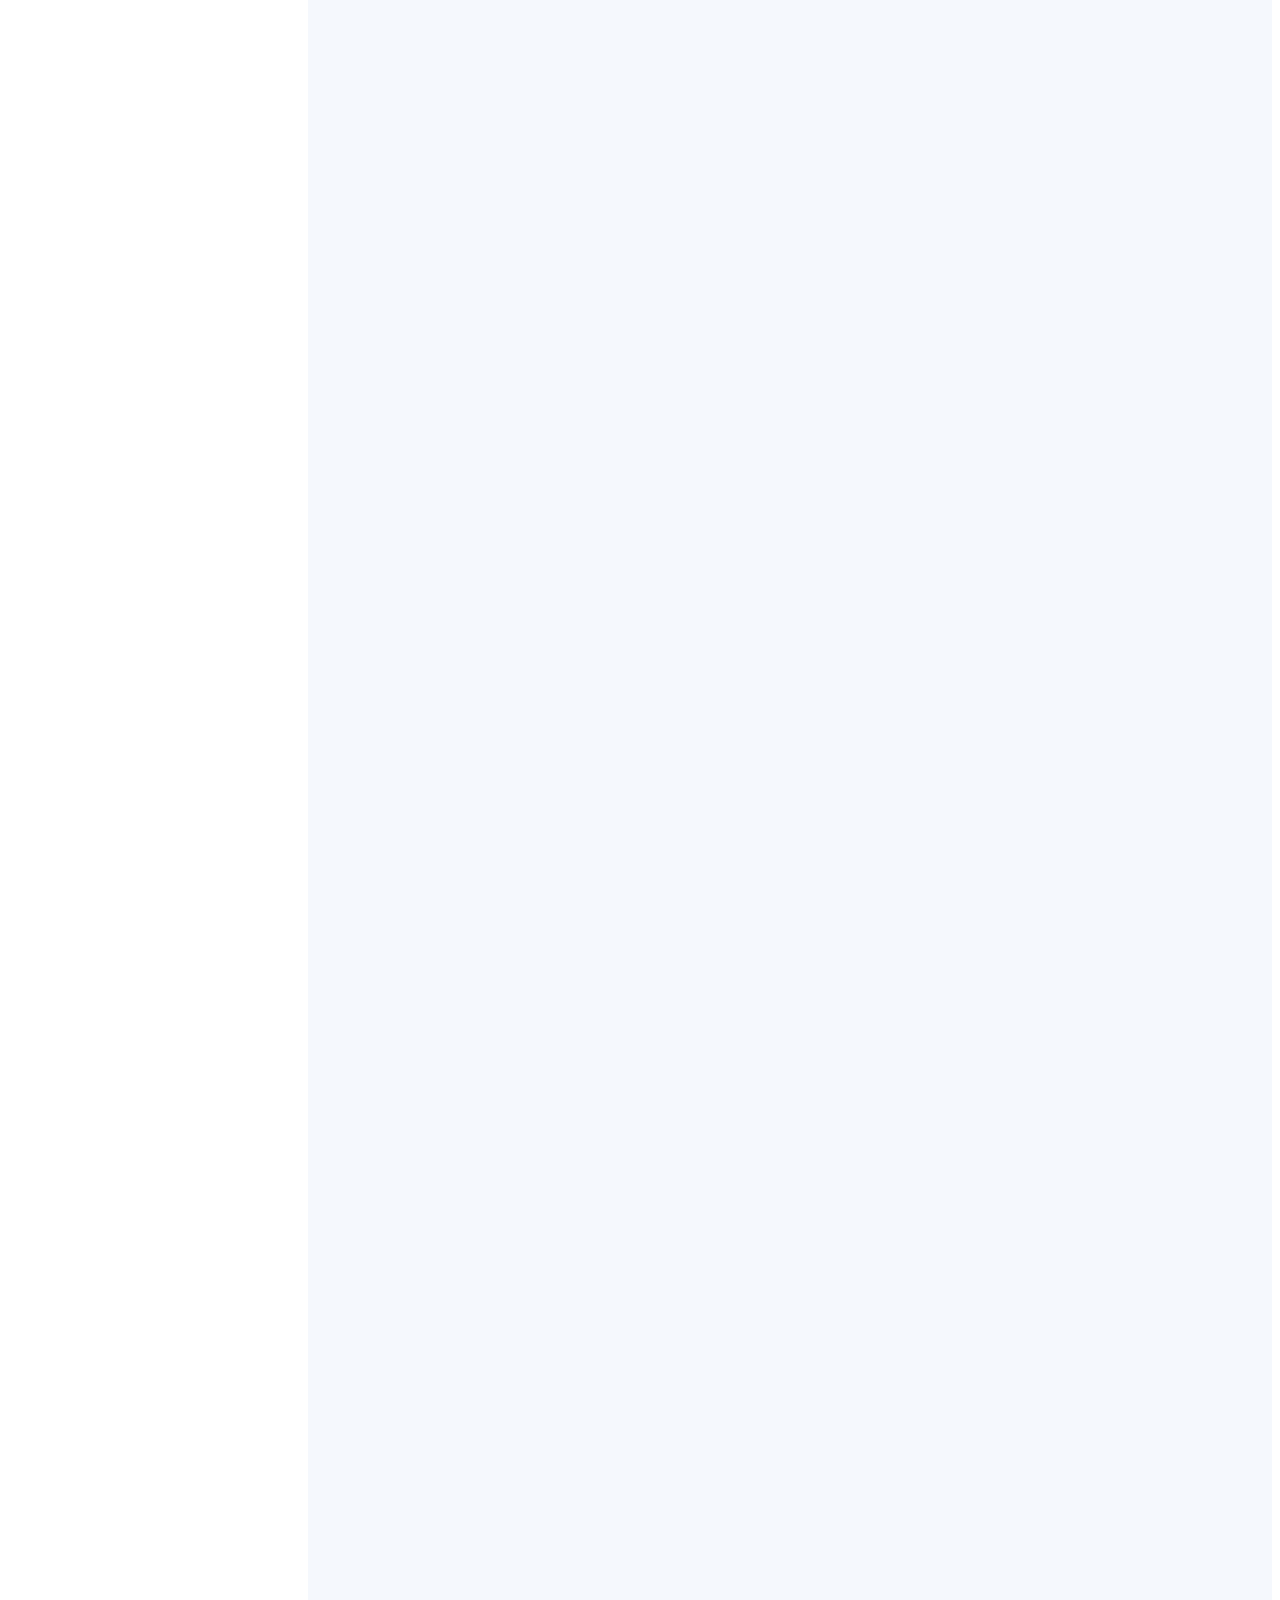
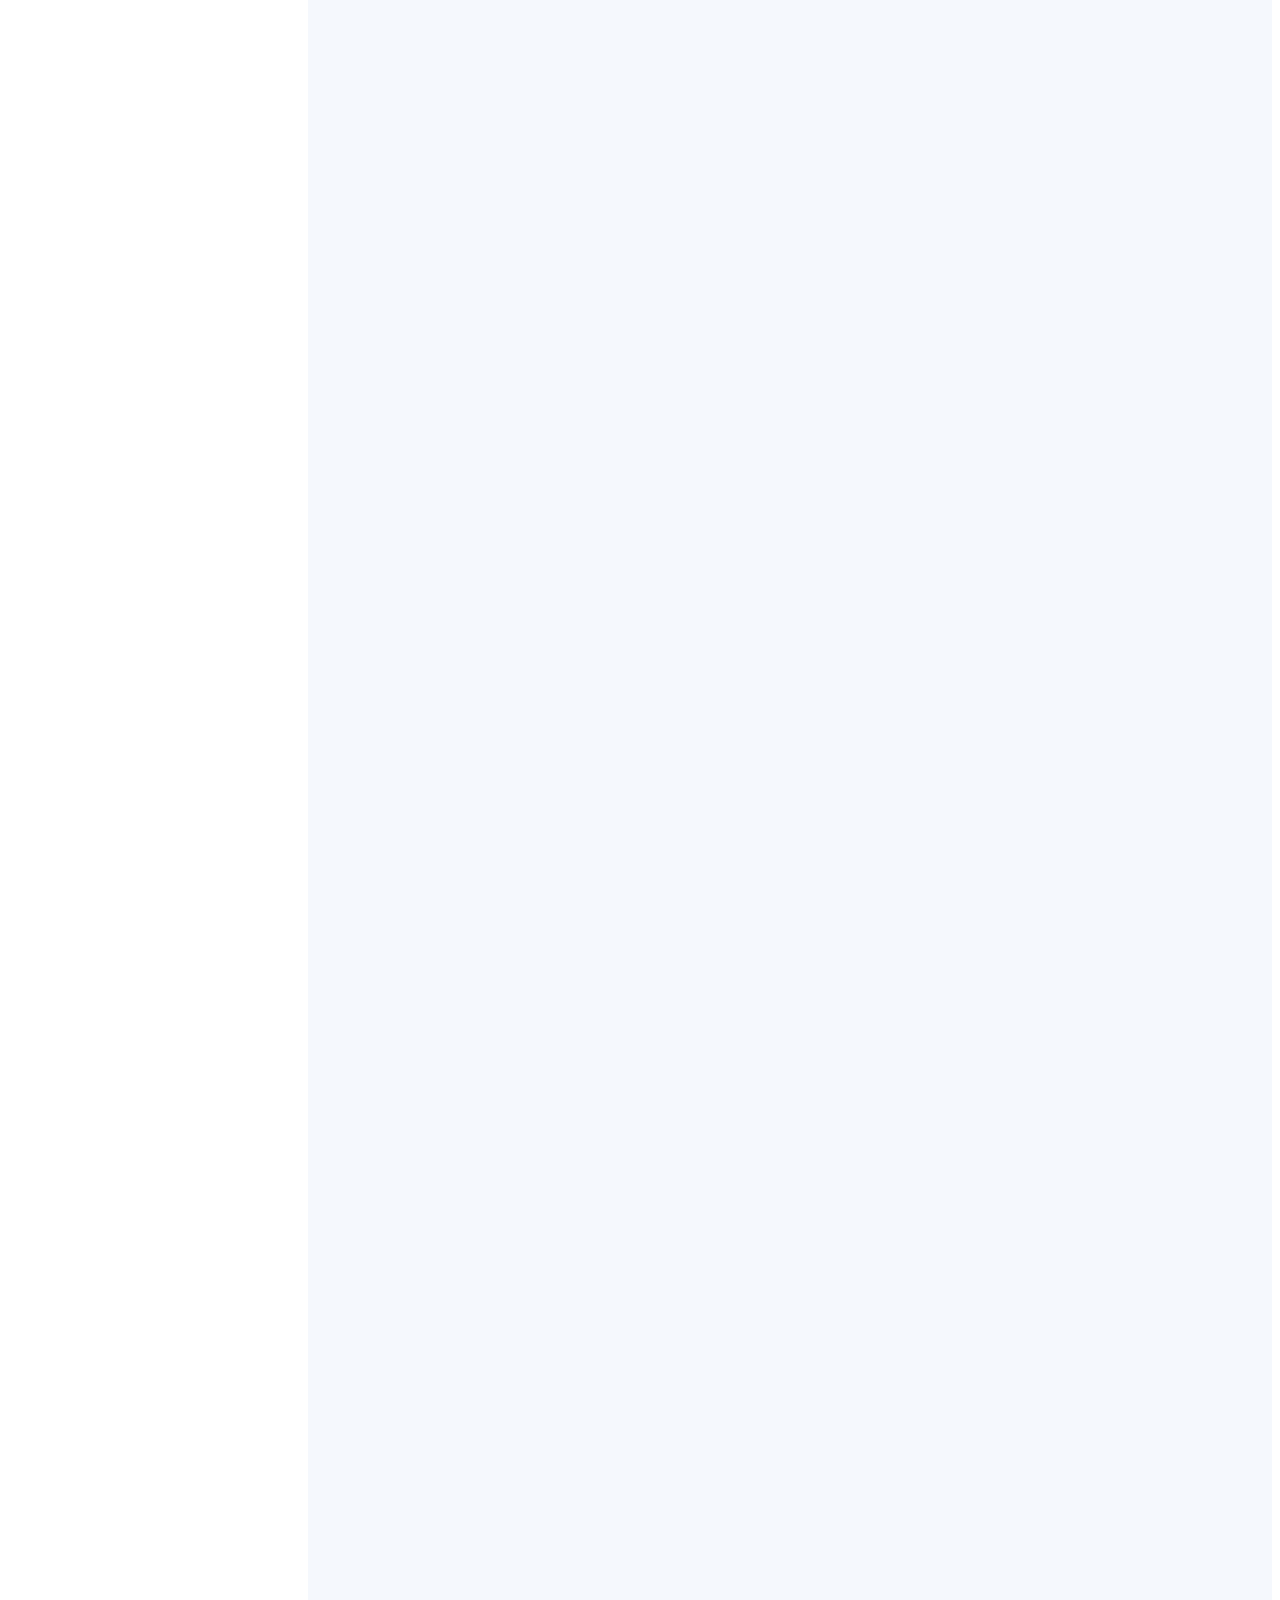
==== commit df5e68e5: "." ====
--- a/index.html
+++ b/index.html
@@ -233,8 +233,6 @@
       <!-- ======= Resume Section ======= -->
       <section id="resume" class="resume">
         <div class="container">
-
-
           <div class="section-title">
             <h2>Resume</h2>
             <p>What is my academic background and what has been the path that has led me to where I am currently.</p>
@@ -250,7 +248,7 @@
             </div>
 
             <h3 class="resume-title">Education</h3>
-            <div class="resume-item col-lg-5 ms-3">
+            <div class="resume-item col-sm-12 col-lg-5 ms-3 pe-3">
               <h4>Computing Engineering</h4>
               <h5>2018 - 2022</h5>
               <p><em>University of La Serena, La Serena, Chile</em></p>
@@ -259,7 +257,7 @@
                 Software
                 Quality Assurance (SQA).</p>
             </div>
-            <div class="resume-item col-lg-5 ms-3">
+            <div class="resume-item col-sm-12 col-lg-5 ms-3 pe-3">
               <h4>Machine Learning for Software Engineers</h4>
               <h5>2022</h5>
               <p><em>Educative.io</em></p>
@@ -268,22 +266,22 @@
                 and
                 Apple.</p>
             </div>
-            <div class="resume-item col-lg-5 ms-3">
+            <div class="resume-item col-sm-12 col-lg-5 ms-3 pe-3">
               <h4>Scientific Computing with Python</h4>
               <h5>2022</h5>
               <p><em>freeCodeCamp</em></p>
-              <p>Completed a course taught by Professor Dr. Charles Severances, from the School of Information
-                at the University of Michigan. Focused on programming, database design and web development, using Python
+              <p>Completed a course taught by Professor Dr. Charles Severances, from the School of Information at the
+                University of Michigan. Focused on programming, database design and web development, using <br> Python
                 3.
               </p>
             </div>
-            <div class="resume-item col-lg-5 ms-3">
+            <div class="resume-item col-sm-12 col-lg-5 ms-3 pe-3">
               <h4>Preliminary English Test (PET)</h4>
               <h5>2022</h5>
               <p><em>Universidad de La Serena, Chile</em></p>
               <p>Intermediate level certificate that belongs to the Cambridge English Exams family.</p>
             </div>
-            <div class="resume-item col-lg-5 ms-3">
+            <div class="resume-item col-sm-12 col-lg-5 ms-3 pe-3">
               <h4>Cloud Computing Google Certificate</h4>
               <h5>2021</h5>
               <p><em>Google Actívate, Google</em></p>
@@ -294,7 +292,7 @@
 
           <h3 class="resume-title">Projects</h3>
           <div class="row" data-aos="fade-up">
-            <div class="resume-item col-lg-5 ms-3">
+            <div class="resume-item col-sm-12 col-lg-5 ms-3 pe-3">
               <h4>WEB CUT</h4>
               <h5>2022</h5>
               <!-- <p><em>Experion, New York, NY </em></p> -->
@@ -307,7 +305,7 @@
               </ul>
             </div>
 
-            <div class="resume-item col-lg-5 ms-3">
+            <div class="resume-item col-sm-12 col-lg-5 ms-3 pe-3">
               <h4>MAKE IT ULS</h4>
               <h5>2022 - present</h5>
               <!-- <p><em>Experion, New York, NY </em></p> -->
@@ -327,7 +325,7 @@
               </ul>
             </div>
 
-            <div class="resume-item col-lg-5 ms-3">
+            <div class="resume-item col-sm-12 col-lg-5 ms-3 pe-3">
               <h4>MINDCL</h4>
               <h5>Sep 2022</h5>
               <!-- <p><em>Experion, New York, NY </em></p> -->
@@ -343,7 +341,7 @@
               </ul>
             </div>
 
-            <div class="resume-item col-lg-5 ms-3">
+            <div class="resume-item col-sm-12 col-lg-5 ms-3 pe-3">
               <h4>DISTO</h4>
               <h5>2021 - present</h5>
               <!-- <p><em>Experion, New York, NY </em></p> -->
@@ -360,7 +358,7 @@
               </ul>
             </div>
 
-            <div class="resume-item col-lg-5 ms-3">
+            <div class="resume-item col-sm-12 col-lg-5 ms-3 pe-3">
               <h4>YUPY</h4>
               <h5>Dec 2022</h5>
               <p>Application to index and search Youtube video subtitles, using Elasticsearch.
@@ -373,7 +371,7 @@
                 <li>Back-End Development in Python, using Elasticsearch as indexing and search engine</li>
               </ul>
             </div>
-            <div class="resume-item col-lg-5 ms-3">
+            <div class="resume-item col-sm-12 col-lg-5 ms-3 pe-3">
               <h4>MusicANTLR</h4>
               <h5>Aug 2021</h5>
               <p>Program for the creation and reproduction of scores
--- a/assets/css/style.css
+++ b/assets/css/style.css
@@ -688,7 +688,7 @@
   padding: 0 0 20px 20px;
   margin-top: -2px;
   border-left: 2px solid #1f5297;
-  position: absolute;
+  position: relative;
 }
 
 .resume .resume-item h4 {
